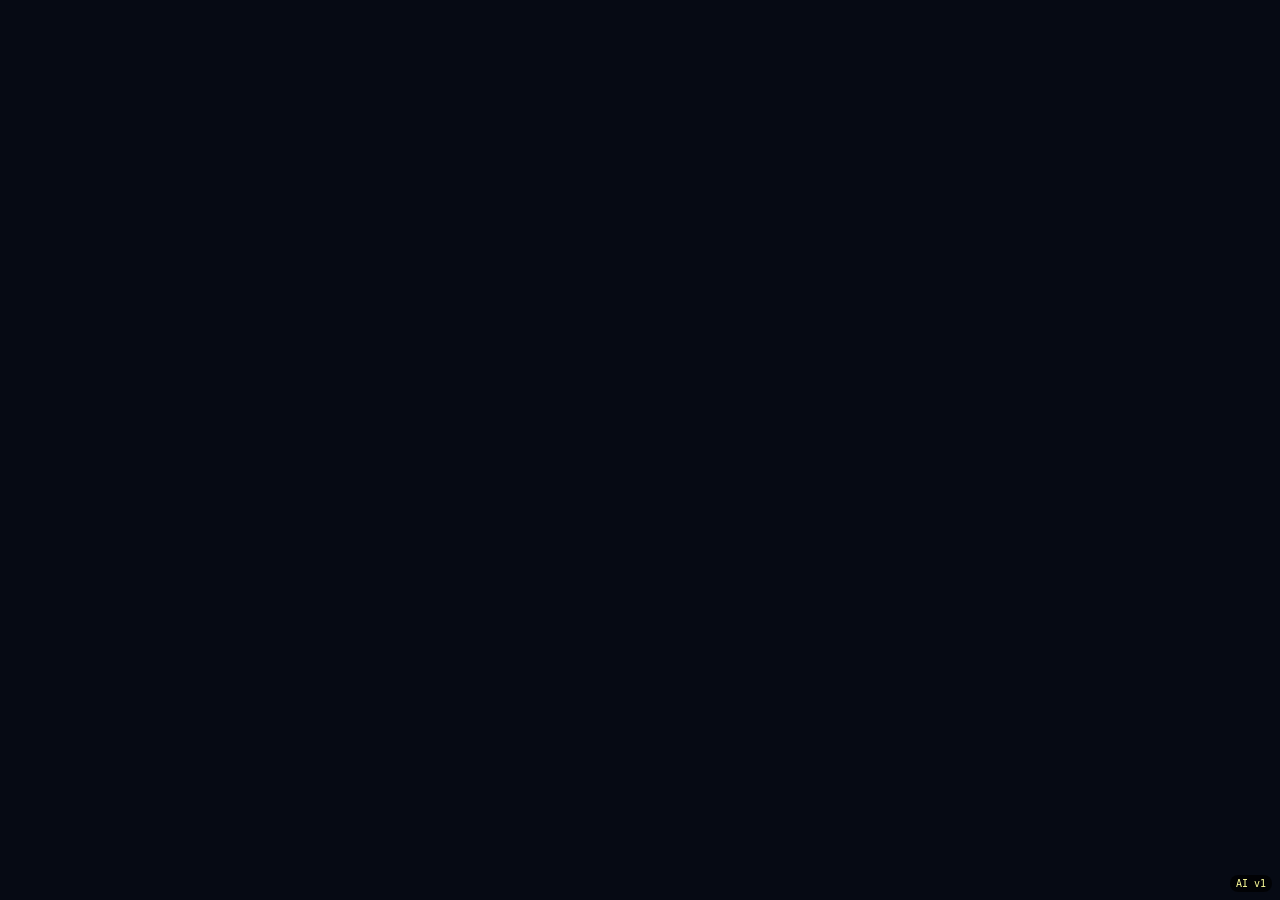
==== index.html @ 0a3e6400 "feat(v390-v392): reasoning pipeline + thinking card Backend: - react_pipeline.py: router classifies " ====
<!DOCTYPE html>
<html lang="en">
<head>
  <meta charset="UTF-8"/>
  <meta name="viewport" content="width=device-width, initial-scale=1.0, viewport-fit=cover"/>
  <title>ALFRED AI</title>
  <link rel="preconnect" href="https://fonts.googleapis.com">
  <link rel="preconnect" href="https://fonts.gstatic.com" crossorigin>
  <link rel="stylesheet" href="https://fonts.googleapis.com/css2?family=Poppins:wght@400;500;600;700&display=swap">
  <link rel="stylesheet" href="css/style.css?v=364a"/>
  <link rel="stylesheet" href="css/v370-ui.css?v=370p"/>
  <link rel="stylesheet" href="css/v380-chat.css?v=380c"/>
  <link rel="stylesheet" href="css/v390-think.css?v=391f"/>
  <link rel="manifest" href="manifest.json?v=355">
  <meta name="theme-color" content="#0a1220">
  <meta name="description" content="Alfred AI — Your Mind, Amplified. A multi-model AI assistant with memory, skills, and streaming.">
  <meta property="og:title" content="Alfred AI">
  <meta property="og:description" content="Your Mind, Amplified.">
  <meta property="og:image" content="/assets/og-card.png">
  <meta property="og:type" content="website">
  <meta name="twitter:card" content="summary_large_image">
  <meta name="twitter:title" content="Alfred AI">
  <meta name="twitter:description" content="Your Mind, Amplified.">
  <link rel="icon" type="image/png" href="/assets/favicon-32.png?v=1">
<link rel="apple-touch-icon" href="/icons/alfred-mark-1790692049-192.png">
</head>
<body>

<!-- ============ 1. LOADING ============ -->
<section id="loading" class="screen show">
  <div class="bg"></div><div class="spotlight"></div>
  <div class="content">
    <div class="logo-wrap"><div class="halo"></div><img class="logo" src="/assets/brand-192.png?v=6" alt="Alfred AI"/></div>
    <h1 class="title">ALFRED&nbsp;AI</h1>
    <p class="tagline">Your Mind, Amplified.</p>
  </div>
  <div class="particles" id="particles" aria-hidden="true"></div>
  <div class="loader">
    <p class="status"><span id="status">Initializing your neural sanctuary</span><span class="dots"><i>.</i><i>.</i><i>.</i></span></p>
    <div class="bar-wrap">
      <div class="bar" id="bar" role="progressbar" aria-valuemin="0" aria-valuemax="100" aria-valuenow="0"><div class="fill" id="fill"><span class="sheen"></span></div></div>
      <span class="pct" id="pct">0%</span>
    </div>
  </div>
</section>

<!-- ============ 2. LOGIN ============ -->
<section id="login" class="screen auth">
  <div class="bg"></div><div class="spotlight"></div>
  <div class="card-zone"><div class="card">
    <div class="brand">
      <span class="badge"><img src="/assets/land-mark-320.png?v=5" alt=""/></span>
      <span class="brand-txt"><b>ALFRED AI</b><i>Your Mind, Amplified.</i></span>
    </div>
    <div class="head"><h2><span class="glowdot"></span>Welcome Back</h2><p>Sign in to continue your journey</p></div>
    <form id="login-form" novalidate>
      <label class="fld"><span class="lbl">Email address</span><input type="email" placeholder="you@example.com" autocomplete="email"/></label>
      <div class="fld"><span class="lbl">Password</span><span class="inp-wrap"><input type="password" class="pw" placeholder="Enter your password" autocomplete="current-password"/><button type="button" class="eye" aria-label="Show password"></button></span></div>
      <div class="row"><label class="chk"><input type="checkbox"/><span class="box"></span>Remember me</label><a href="mailto:support@alfredai.com?subject=Password%20reset" class="lnk">Forgot password?</a></div>
      <button class="btn-main" type="submit"><span>Sign In</span><span class="chev">&#10095;</span></button>
    </form>
    <p id="v248-disc" style="text-align:center;font:11px system-ui;color:rgba(232,242,255,.45);margin:6px 0 0">Alfred can make mistakes. Verify important info.</p><div class="divider"><i></i><span>Or continue with</span><i></i></div>
    <div class="socials">
      <button class="soc" aria-label="Google" disabled title="Coming soon"><svg viewBox="0 0 48 48"><path fill="#EA4335" d="M24 9.5c3.54 0 6.71 1.22 9.21 3.6l6.85-6.85C35.9 2.38 30.47 0 24 0 14.62 0 6.51 5.38 2.56 13.22l7.98 6.19C12.43 13.72 17.74 9.5 24 9.5z"/><path fill="#4285F4" d="M46.98 24.55c0-1.57-.15-3.09-.38-4.55H24v9.02h12.94c-.58 2.96-2.26 5.48-4.78 7.18l7.73 6c4.51-4.18 7.09-10.36 7.09-17.65z"/><path fill="#FBBC05" d="M10.53 28.59c-.48-1.45-.76-2.99-.76-4.59s.27-3.14.76-4.59l-7.98-6.19C.92 16.46 0 20.12 0 24c0 3.88.92 7.54 2.56 10.78l7.97-6.19z"/><path fill="#34A853" d="M24 48c6.48 0 11.93-2.13 15.89-5.81l-7.73-6c-2.15 1.45-4.92 2.3-8.16 2.3-6.26 0-11.57-4.22-13.47-9.91l-7.98 6.19C6.51 42.62 14.62 48 24 48z"/></svg></button>
      <button class="soc" aria-label="GitHub" disabled title="Coming soon"><svg viewBox="0 0 24 24" fill="#eaf2ff"><path d="M12 .5C5.65.5.5 5.65.5 12c0 5.08 3.29 9.39 7.86 10.91.58.11.79-.25.79-.55v-2.15c-3.2.7-3.87-1.36-3.87-1.36-.52-1.33-1.28-1.68-1.28-1.68-1.04-.71.08-.7.08-.7 1.15.08 1.76 1.18 1.76 1.18 1.03 1.76 2.7 1.25 3.36.96.1-.75.4-1.25.72-1.54-2.55-.29-5.24-1.28-5.24-5.68 0-1.26.45-2.28 1.18-3.09-.12-.29-.51-1.46.11-3.05 0 0 .97-.31 3.17 1.18a11 11 0 0 1 5.77 0c2.2-1.49 3.17-1.18 3.17-1.18.62 1.59.23 2.76.11 3.05.74.81 1.18 1.83 1.18 3.09 0 4.41-2.69 5.38-5.25 5.67.41.35.77 1.05.77 2.12v3.14c0 .3.21.66.8.55A11.51 11.51 0 0 0 23.5 12C23.5 5.65 18.35.5 12 .5z"/></svg></button>
      <button class="soc" aria-label="Discord" disabled title="Coming soon"><svg viewBox="0 0 24 24" fill="#5865F2"><path d="M20.32 4.37a19.8 19.8 0 0 0-4.93-1.51 13.78 13.78 0 0 0-.64 1.28 18.27 18.27 0 0 0-5.5 0 13.78 13.78 0 0 0-.64-1.28c-1.71.29-3.37.8-4.93 1.51A20.26 20.26 0 0 0 .1 18.06a19.9 19.9 0 0 0 6.07 3.03c.49-.66.93-1.37 1.3-2.1a12.8 12.8 0 0 1-2.05-.98c.17-.12.34-.25.5-.38a14.2 14.2 0 0 0 12.16 0c.17.13.33.26.5.38-.65.38-1.34.71-2.05.98.37.73.81 1.44 1.3 2.1a19.84 19.84 0 0 0 6.07-3.03 20.24 20.24 0 0 0-3.58-13.69zM8.02 15.33c-1.18 0-2.16-1.08-2.16-2.42 0-1.33.95-2.42 2.16-2.42 1.21 0 2.18 1.09 2.16 2.42 0 1.34-.95 2.42-2.16 2.42zm7.96 0c-1.18 0-2.16-1.08-2.16-2.42 0-1.33.95-2.42 2.16-2.42 1.21 0 2.18 1.09 2.16 2.42 0 1.34-.95 2.42-2.16 2.42z"/></svg></button>
    </div>
    <p class="alt">Don't have an account? <a href="#" class="lnk strong" data-goto="register">Register</a></p>
  </div></div>
</section>

<!-- ============ 3. REGISTER ============ -->
<section id="register" class="screen auth">
  <div class="bg"></div><div class="spotlight"></div>
  <div class="card-zone"><div class="card">
    <div class="brand">
      <span class="badge"><img src="/assets/land-mark-320.png?v=5" alt=""/></span>
      <span class="brand-txt"><b>ALFRED AI</b><i>Your Mind, Amplified.</i></span>
    </div>
    <div class="head"><h2><span class="glowdot"></span>Create Your Account</h2><p>Join the future of AI</p></div>
    <form id="register-form" novalidate>
      <label class="fld"><span class="lbl">Full Name</span><input type="text" id="reg-name" placeholder="Your name" autocomplete="name"/></label>
      <label class="fld"><span class="lbl">Email address</span><input type="email" id="reg-email" placeholder="you@example.com" autocomplete="email"/></label>
      <div class="fld"><span class="lbl">Password</span><span class="inp-wrap"><input type="password" class="pw" placeholder="Create a strong password" autocomplete="new-password"/><button type="button" class="eye" aria-label="Show password"></button></span></div>
      <label class="chk terms"><input type="checkbox"/><span class="box"></span><span class="t">I agree to the <a href="/terms.html" target="_blank" rel="noopener noreferrer" class="lnk">Terms of Service</a> &amp; <a href="/privacy.html" target="_blank" rel="noopener noreferrer" class="lnk">Privacy Policy</a></span></label>
      <button class="btn-main" type="submit"><span>Create Account</span><span class="chev">&#10095;</span></button>
    </form>
    <div class="divider"><i></i><span>Or sign up with</span><i></i></div>
    <div class="socials">
      <button class="soc" aria-label="Google" disabled title="Coming soon"><svg viewBox="0 0 48 48"><path fill="#EA4335" d="M24 9.5c3.54 0 6.71 1.22 9.21 3.6l6.85-6.85C35.9 2.38 30.47 0 24 0 14.62 0 6.51 5.38 2.56 13.22l7.98 6.19C12.43 13.72 17.74 9.5 24 9.5z"/><path fill="#4285F4" d="M46.98 24.55c0-1.57-.15-3.09-.38-4.55H24v9.02h12.94c-.58 2.96-2.26 5.48-4.78 7.18l7.73 6c4.51-4.18 7.09-10.36 7.09-17.65z"/><path fill="#FBBC05" d="M10.53 28.59c-.48-1.45-.76-2.99-.76-4.59s.27-3.14.76-4.59l-7.98-6.19C.92 16.46 0 20.12 0 24c0 3.88.92 7.54 2.56 10.78l7.97-6.19z"/><path fill="#34A853" d="M24 48c6.48 0 11.93-2.13 15.89-5.81l-7.73-6c-2.15 1.45-4.92 2.3-8.16 2.3-6.26 0-11.57-4.22-13.47-9.91l-7.98 6.19C6.51 42.62 14.62 48 24 48z"/></svg></button>
      <button class="soc" aria-label="GitHub" disabled title="Coming soon"><svg viewBox="0 0 24 24" fill="#eaf2ff"><path d="M12 .5C5.65.5.5 5.65.5 12c0 5.08 3.29 9.39 7.86 10.91.58.11.79-.25.79-.55v-2.15c-3.2.7-3.87-1.36-3.87-1.36-.52-1.33-1.28-1.68-1.28-1.68-1.04-.71.08-.7.08-.7 1.15.08 1.76 1.18 1.76 1.18 1.03 1.76 2.7 1.25 3.36.96.1-.75.4-1.25.72-1.54-2.55-.29-5.24-1.28-5.24-5.68 0-1.26.45-2.28 1.18-3.09-.12-.29-.51-1.46.11-3.05 0 0 .97-.31 3.17 1.18a11 11 0 0 1 5.77 0c2.2-1.49 3.17-1.18 3.17-1.18.62 1.59.23 2.76.11 3.05.74.81 1.18 1.83 1.18 3.09 0 4.41-2.69 5.38-5.25 5.67.41.35.77 1.05.77 2.12v3.14c0 .3.21.66.8.55A11.51 11.51 0 0 0 23.5 12C23.5 5.65 18.35.5 12 .5z"/></svg></button>
      <button class="soc" aria-label="Discord" disabled title="Coming soon"><svg viewBox="0 0 24 24" fill="#5865F2"><path d="M20.32 4.37a19.8 19.8 0 0 0-4.93-1.51 13.78 13.78 0 0 0-.64 1.28 18.27 18.27 0 0 0-5.5 0 13.78 13.78 0 0 0-.64-1.28c-1.71.29-3.37.8-4.93 1.51A20.26 20.26 0 0 0 .1 18.06a19.9 19.9 0 0 0 6.07 3.03c.49-.66.93-1.37 1.3-2.1a12.8 12.8 0 0 1-2.05-.98c.17-.12.34-.25.5-.38a14.2 14.2 0 0 0 12.16 0c.17.13.33.26.5.38-.65.38-1.34.71-2.05.98.37.73.81 1.44 1.3 2.1a19.84 19.84 0 0 0 6.07-3.03 20.24 20.24 0 0 0-3.58-13.69zM8.02 15.33c-1.18 0-2.16-1.08-2.16-2.42 0-1.33.95-2.42 2.16-2.42 1.21 0 2.18 1.09 2.16 2.42 0 1.34-.95 2.42-2.16 2.42zm7.96 0c-1.18 0-2.16-1.08-2.16-2.42 0-1.33.95-2.42 2.16-2.42 1.21 0 2.18 1.09 2.16 2.42 0 1.34-.95 2.42-2.16 2.42z"/></svg></button>
    </div>
    <p class="alt">Already have an account? <a href="#" class="lnk strong" data-goto="login">Sign in</a></p>
  </div></div>
</section>

<!-- ============ 4. MAIN APP ============ -->
<section id="app" class="screen app">
  <div class="bg"></div><div class="spotlight"></div>

  <aside class="sidebar" id="sidebar">
    <div class="side-head">
      <span class="badge"><img src="/assets/land-mark-320.png?v=5" alt=""/></span>
      <span class="brand-txt"><b>ALFRED AI</b><i>Your Mind, Amplified.</i></span>
    </div>
    <div class="search">
      <svg viewBox="0 0 24 24" fill="none" stroke="currentColor" stroke-width="2" stroke-linecap="round"><circle cx="11" cy="11" r="7"/><path d="m20 20-3.5-3.5"/></svg>
      <input type="text" placeholder="Search conversations..."/>
    </div>
    <button class="newchat" id="new-chat">
      <span class="nc-ic"><img src="assets/logo-dark.svg?v=355bbbbcb" alt=""/></span>
      <span class="nc-tx"><b>New Chat</b><i>Start a new conversation</i></span>
    </button>
    <nav class="nav" id="nav">
      <a class="nav-item active" data-view="chat"><svg viewBox="0 0 24 24" fill="none" stroke="currentColor" stroke-width="1.8" stroke-linecap="round" stroke-linejoin="round"><path d="M21 11.5a8.4 8.4 0 0 1-8.5 8.3 8.6 8.6 0 0 1-3.9-.9L3 20l1.2-5.4a8.2 8.2 0 0 1-.7-3.1A8.4 8.4 0 0 1 12 3.2a8.4 8.4 0 0 1 9 8.3z"/></svg><span>Chat</span></a>
      <a class="nav-item" data-view="explore"><svg viewBox="0 0 24 24" fill="none" stroke="currentColor" stroke-width="1.8" stroke-linecap="round" stroke-linejoin="round"><circle cx="12" cy="12" r="9"/><path d="m15.5 8.5-2 5-5 2 2-5z"/></svg><span>Explore</span></a>
      <a class="nav-item" data-view="modules"><svg viewBox="0 0 24 24" fill="none" stroke="currentColor" stroke-width="1.8" stroke-linecap="round" stroke-linejoin="round"><rect x="3" y="3" width="7.5" height="7.5" rx="2"/><rect x="13.5" y="3" width="7.5" height="7.5" rx="2"/><rect x="3" y="13.5" width="7.5" height="7.5" rx="2"/><rect x="13.5" y="13.5" width="7.5" height="7.5" rx="2"/></svg><span>Modules</span></a>
      <a class="nav-item" data-view="history"><svg viewBox="0 0 24 24" fill="none" stroke="currentColor" stroke-width="1.8" stroke-linecap="round" stroke-linejoin="round"><circle cx="12" cy="12" r="9"/><path d="M12 7v5l3.5 2"/></svg><span>History</span></a>
      <a class="nav-item" data-view="settings"><svg viewBox="0 0 24 24" fill="none" stroke="currentColor" stroke-width="1.8" stroke-linecap="round" stroke-linejoin="round"><circle cx="12" cy="12" r="3.2"/><path d="M19.4 15a1.7 1.7 0 0 0 .34 1.87l.06.06a2 2 0 1 1-2.83 2.83l-.06-.06a1.7 1.7 0 0 0-1.87-.34 1.7 1.7 0 0 0-1 1.55V21a2 2 0 1 1-4 0v-.09a1.7 1.7 0 0 0-1-1.55 1.7 1.7 0 0 0-1.87.34l-.06.06a2 2 0 1 1-2.83-2.83l.06-.06a1.7 1.7 0 0 0 .34-1.87 1.7 1.7 0 0 0-1.55-1H3a2 2 0 1 1 0-4h.09a1.7 1.7 0 0 0 1.55-1 1.7 1.7 0 0 0-.34-1.87l-.06-.06a2 2 0 1 1 2.83-2.83l.06.06a1.7 1.7 0 0 0 1.87.34h.09a1.7 1.7 0 0 0 1-1.55V3a2 2 0 1 1 4 0v.09a1.7 1.7 0 0 0 1 1.55 1.7 1.7 0 0 0 1.87-.34l.06-.06a2 2 0 1 1 2.83 2.83l-.06.06a1.7 1.7 0 0 0-.34 1.87v.09a1.7 1.7 0 0 0 1.55 1H21a2 2 0 1 1 0 4h-.09a1.7 1.7 0 0 0-1.55 1z"/></svg><span>Settings</span></a>
    </nav>
    <div class="side-foot">
      <span class="avatar" id="user-avatar">F</span>
      <span class="pf-tx"><b id="user-name">User</b><i>Free Plan</i></span>
      <button class="pf-add" aria-label="Add account">+</button>
    </div>
  </aside>
  <div class="scrim" id="scrim"></div>

  <main class="main">
    <header class="topbar">
      <button class="icon-btn burger" id="burger" aria-label="Menu">
        <svg viewBox="0 0 24 24" fill="none" stroke="currentColor" stroke-width="2" stroke-linecap="round"><path d="M4 7h16M4 12h16M4 17h16"/></svg>
      </button>
      <div class="model">
        <span class="m-av"><img src="assets/logo-dark.svg?v=355bbbbcb" alt=""/></span>
        <span class="m-tx"><b>General AI</b><i class="online">&#9679; Online</i></span>
      </div>
      <div class="actions">
        <button class="icon-btn" aria-label="Share"><svg viewBox="0 0 24 24" fill="none" stroke="currentColor" stroke-width="1.8" stroke-linecap="round" stroke-linejoin="round"><circle cx="18" cy="5" r="2.5"/><circle cx="6" cy="12" r="2.5"/><circle cx="18" cy="19" r="2.5"/><path d="m8.2 10.8 7.6-4.3M8.2 13.2l7.6 4.3"/></svg></button>
        <button class="icon-btn" aria-label="Save"><svg viewBox="0 0 24 24" fill="none" stroke="currentColor" stroke-width="1.8" stroke-linecap="round" stroke-linejoin="round"><path d="M6 3h12v18l-6-4.5L6 21z"/></svg></button>
        <button class="icon-btn" id="top-newchat" aria-label="New chat"><svg viewBox="0 0 24 24" fill="none" stroke="currentColor" stroke-width="1.8" stroke-linecap="round"><path d="M12 5v14M5 12h14"/></svg></button>
      </div>
    </header>

    <div class="views">
      <!-- CHAT -->
      <section class="view show" id="view-chat">
        <div class="chat-scroll" id="chat-scroll">
          <div class="msg ai">
            <span class="msg-av"><img src="/assets/land-mark-320.png?v=5" alt=""/></span>
            <div class="bubble">
              <p id="welcome-msg"></p>
              <time id="welcome-time"></time>
            </div>
          </div>

          <div class="hero" id="hero">
            <span class="hero-logo"><img src="/assets/land-mark-320.png?v=5" alt=""/></span>
            <div class="chips">
              <button class="chip" data-fill="Create an image of a neon city at night">&#127912; Create an image</button>
              <button class="chip" data-fill="Solve this problem: ">&#10133; Solve a problem</button>
              <button class="chip" data-fill="Search the web for ">&#128269; Search the web</button>
              <button class="chip" data-fill="Explain something interesting">&#128161; Explain something</button>
              <button class="chip" data-fill="Give me a combined answer about ">&#129504; Combined answer</button>
            </div>
          </div>
        </div>

        <form class="composer" id="composer" autocomplete="off">
          <div class="pill">
            <span class="c-icons">
              <button type="button" class="c-ic" aria-label="Attach"><svg viewBox="0 0 24 24" fill="none" stroke="currentColor" stroke-width="1.8" stroke-linecap="round" stroke-linejoin="round"><path d="m21 12.5-8.5 8.5a5.5 5.5 0 0 1-7.8-7.8L13 5a3.7 3.7 0 0 1 5.2 5.2L10 18.4a1.8 1.8 0 0 1-2.6-2.6L15 8.2"/></svg></button>
              <button type="button" class="c-ic" aria-label="Image"><svg viewBox="0 0 24 24" fill="none" stroke="currentColor" stroke-width="1.8" stroke-linecap="round" stroke-linejoin="round"><rect x="3" y="3" width="18" height="18" rx="3"/><circle cx="9" cy="9" r="2"/><path d="m21 15-4.5-4.5L7 20"/></svg></button>
              <button type="button" class="c-ic" aria-label="Voice"><svg viewBox="0 0 24 24" fill="none" stroke="currentColor" stroke-width="1.8" stroke-linecap="round" stroke-linejoin="round"><rect x="9" y="3" width="6" height="11" rx="3"/><path d="M5 11a7 7 0 0 0 14 0M12 18v3"/></svg></button>
            </span>
            <input id="msg-input" type="text" placeholder="Type your message..."/>
            <button class="send" id="send" type="submit" aria-label="Send">
              <svg viewBox="0 0 24 24" fill="currentColor"><path d="M3.4 20.6 21.8 12 3.4 3.4 3.3 10l13 2-13 2z"/></svg>
            </button>
          </div>
        </form>
        <div class="rail" id="rail" aria-hidden="true"></div>
      </section>

      <!-- PLACEHOLDER VIEWS -->
      <section class="view" id="view-explore"><div class="placeholder"><h2><span class="glowdot"></span>Explore</h2><p>Discover prompts, packs and community flows — coming in the next part.</p></div></section>
      <section class="view" id="view-modules">
  <div class="mods-scroll"><div class="mods-inner">
    <div class="mods-head">
      <div><h2>AI Modules</h2><p>Powerful tools to enhance your experience</p></div>
      <div class="mods-actions">
        <button class="pill-btn" type="button">Package: <b class="pro">Pro</b><svg viewBox="0 0 24 24" fill="none" stroke="currentColor" stroke-width="2" stroke-linecap="round" stroke-linejoin="round"><path d="m8 9 4-4 4 4M8 15l4 4 4-4"/></svg></button>
        <button class="pill-btn" type="button"><svg viewBox="0 0 24 24" fill="none" stroke="currentColor" stroke-width="1.8" stroke-linecap="round" stroke-linejoin="round"><path d="M6 3h12l4 6-10 12L2 9z"/><path d="M2 9h20M12 21 8 9l4-6 4 6z"/></svg>Manage</button>
      </div>
    </div>
    <div class="mods-body">
      <div class="mod-grid">
        <button class="mod-card" type="button"><span class="mod-ic a-green tile"><svg viewBox="0 0 24 24"><path fill="#ffffff" d="M22.2819 9.8211a5.9847 5.9847 0 0 0-.5157-4.9108 6.0462 6.0462 0 0 0-6.5098-2.9A6.0651 6.0651 0 0 0 4.9807 4.1818a5.9847 5.9847 0 0 0-3.9977 2.9 6.0462 6.0462 0 0 0 .7427 7.0966 5.98 5.98 0 0 0 .511 4.9107 6.051 6.051 0 0 0 6.5146 2.9001A5.9847 5.9847 0 0 0 13.2599 24a6.0557 6.0557 0 0 0 5.7718-4.2058 5.9894 5.9894 0 0 0 3.9977-2.9001 6.0557 6.0557 0 0 0-.7475-7.0729zm-9.022 12.6081a4.4755 4.4755 0 0 1-2.8764-1.0408l.1419-.0804 4.7783-2.7582a.7948.7948 0 0 0 .3927-.6813v-6.7369l2.02 1.1686a.071.071 0 0 1 .038.052v5.5826a4.504 4.504 0 0 1-4.4945 4.4944zm-9.6607-4.1254a4.4708 4.4708 0 0 1-.5346-3.0137l.142.0852 4.783 2.7582a.7712.7712 0 0 0 .7806 0l5.8428-3.3685v2.3324a.0804.0804 0 0 1-.0332.0615L9.74 19.9502a4.4992 4.4992 0 0 1-6.1408-1.6464zM2.3408 7.8956a4.485 4.485 0 0 1 2.3655-1.9728V11.6a.7664.7664 0 0 0 .3879.6765l5.8144 3.3543-2.0201 1.1685a.0757.0757 0 0 1-.071 0l-4.8303-2.7865A4.504 4.504 0 0 1 2.3408 7.872zm16.5963 3.8558L13.1038 8.364 15.1192 7.2a.0757.0757 0 0 1 .071 0l4.8303 2.7913a4.4944 4.4944 0 0 1-.6765 8.1042v-5.6772a.79.79 0 0 0-.407-.667zm2.0107-3.0231l-.142-.0852-4.7735-2.7818a.7759.7759 0 0 0-.7854 0L9.409 9.2297V6.8974a.0662.0662 0 0 1 .0284-.0615l4.8303-2.7866a4.4992 4.4992 0 0 1 6.6802 4.66zM8.3065 12.863l-2.02-1.1638a.0804.0804 0 0 1-.038-.0567V6.0742a4.4992 4.4992 0 0 1 7.3757-3.4537l-.142.0805L8.704 5.459a.7948.7948 0 0 0-.3927.6813zm1.0976-2.3654l2.602-1.4998 2.6069 1.4998v2.9994l-2.5974 1.4997-2.6067-1.4997Z"/></svg></span><b>ChatGPT</b><em class="tag">GPT-6 Astra</em><i>Conversation</i></button>
        <button class="mod-card" type="button"><span class="mod-ic a-red tile"><svg viewBox="0 0 24 24"><path fill="#ffffff" d="m4.7144 15.9555 4.7174-2.6471.079-.2307-.079-.1275h-.2307l-.7893-.0486-2.6956-.0729-2.3375-.0971-2.2646-.1214-.5707-.1215-.5343-.7042.0546-.3522.4797-.3218.686.0608 1.5179.1032 2.2767.1578 1.6514.0972 2.4468.255h.3886l.0546-.1579-.1336-.0971-.1032-.0972L6.973 9.8356l-2.55-1.6879-1.3356-.9714-.7225-.4918-.3643-.4614-.1578-1.0078.6557-.7225.8803.0607.2246.0607.8925.686 1.9064 1.4754 2.4893 1.8336.3643.3035.1457-.1032.0182-.0728-.164-.2733-1.3539-2.4467-1.445-2.4893-.6435-1.032-.17-.6194c-.0607-.255-.1032-.4674-.1032-.7285L6.287.1335 6.6997 0l.9957.1336.419.3642.6192 1.4147 1.0018 2.2282 1.5543 3.0296.4553.8985.2429.8318.091.255h.1579v-.1457l.1275-1.706.2368-2.0947.2307-2.6957.0789-.7589.3764-.9107.7468-.4918.5828.2793.4797.686-.0668.4433-.2853 1.8517-.5586 2.9021-.3643 1.9429h.2125l.2429-.2429.9835-1.3053 1.6514-2.0643.7286-.8196.85-.9046.5464-.4311h1.0321l.759 1.1293-.34 1.1657-1.0625 1.3478-.8804 1.1414-1.2628 1.7-.7893 1.36.0729.1093.1882-.0183 2.8535-.607 1.5421-.2794 1.8396-.3157.8318.3886.091.3946-.3278.8075-1.967.4857-2.3072.4614-3.4364.8136-.0425.0304.0486.0607 1.5482.1457.6618.0364h1.621l3.0175.2247.7892.522.4736.6376-.079.4857-1.2142.6193-1.6393-.3886-3.825-.9107-1.3113-.3279h-.1822v.1093l1.0929 1.0686 2.0035 1.8092 2.5075 2.3314.1275.5768-.3218.4554-.34-.0486-2.2039-1.6575-.85-.7468-1.9246-1.621h-.1275v.17l.4432.6496 2.3436 3.5214.1214 1.0807-.17.3521-.6071.2125-.6679-.1214-1.3721-1.9246L14.38 17.959l-1.1414-1.9428-.1397.079-.674 7.2552-.3156.3703-.7286.2793-.6071-.4614-.3218-.7468.3218-1.4753.3886-1.9246.3157-1.53.2853-1.9004.17-.6314-.0121-.0425-.1397.0182-1.4328 1.9672-2.1796 2.9446-1.7243 1.8456-.4128.164-.7164-.3704.0667-.6618.4008-.5889 2.386-3.0357 1.4389-1.882.929-1.0868-.0062-.1579h-.0546l-6.3385 4.1164-1.1293.1457-.4857-.4554.0608-.7467.2307-.2429 1.9064-1.3114Z"/></svg></span><b>Claude</b><em class="tag">Opus 5</em><i>Writing &amp; Analysis</i></button>
        <button class="mod-card" type="button"><span class="mod-ic a-blue tile"><svg viewBox="0 0 24 24"><path fill="#ffffff" d="M23.748 4.651c-.254-.124-.364.113-.512.233-.051.04-.094.09-.137.137-.372.397-.806.657-1.373.626-.829-.046-1.537.214-2.163.848-.133-.782-.575-1.248-1.247-1.548-.352-.155-.708-.311-.955-.65-.172-.24-.219-.509-.305-.774-.055-.16-.11-.323-.293-.35-.2-.031-.278.136-.356.276-.313.572-.434 1.202-.422 1.84.027 1.436.633 2.58 1.838 3.393.137.094.172.187.129.323-.082.28-.18.553-.266.833-.055.179-.137.218-.328.14a5.5 5.5 0 0 1-1.737-1.179c-.857-.828-1.631-1.743-2.597-2.46a12 12 0 0 0-.689-.47c-.985-.957.13-1.743.387-1.836.27-.098.094-.433-.778-.428-.872.003-1.67.295-2.687.685a3 3 0 0 1-.465.136 9.6 9.6 0 0 0-2.883-.101c-1.885.21-3.39 1.1-4.497 2.622C.082 8.776-.231 10.854.152 13.02c.403 2.284 1.568 4.175 3.36 5.653 1.857 1.533 3.997 2.284 6.438 2.14 1.482-.085 3.132-.284 4.994-1.86.47.234.962.328 1.78.398.629.058 1.235-.031 1.705-.129.735-.155.684-.836.418-.961-2.155-1.004-1.682-.595-2.112-.926 1.095-1.295 2.768-3.598 3.284-6.733.05-.346.115-.834.108-1.114-.004-.171.035-.238.23-.257a4.2 4.2 0 0 0 1.545-.475c1.397-.763 1.96-2.016 2.093-3.517.02-.23-.004-.467-.247-.588M11.58 18.168c-2.088-1.642-3.101-2.183-3.52-2.16-.39.024-.32.472-.234.763.09.288.207.487.371.74.114.167.192.416-.113.603-.673.416-1.842-.14-1.897-.168-1.361-.801-2.5-1.86-3.301-3.306-.775-1.393-1.225-2.888-1.299-4.482-.02-.385.094-.522.477-.592a4.7 4.7 0 0 1 1.53-.038c2.131.311 3.946 1.264 5.467 2.774.868.86 1.525 1.887 2.202 2.89.72 1.066 1.494 2.082 2.48 2.915.348.291.626.513.892.677-.802.09-2.14.109-3.055-.615zm1.001-6.44a.306.306 0 0 1 .415-.287.3.3 0 0 1 .113.074.3.3 0 0 1 .086.214c0 .17-.136.307-.308.307a.303.303 0 0 1-.306-.307m3.11 1.596c-.2.081-.4.151-.591.16a1.25 1.25 0 0 1-.798-.254c-.274-.23-.47-.358-.551-.758a1.7 1.7 0 0 1 .015-.588c.07-.327-.007-.537-.238-.727-.188-.156-.426-.199-.689-.199a.6.6 0 0 1-.254-.078.253.253 0 0 1-.114-.358 1 1 0 0 1 .192-.21c.356-.202.767-.136 1.146.016.352.144.618.408 1.001.782.392.451.462.576.685.915.176.264.336.536.446.848.066.194-.02.353-.25.45"/></svg></span><b>DeepSeek</b><em class="tag">V4.1</em><i>Advanced Reasoning</i></button>
        <button class="mod-card" type="button"><span class="mod-ic a-indigo"><svg viewBox="0 0 24 24" fill="none" stroke="currentColor" stroke-width="1.7" stroke-linecap="round"><path d="M2 8c2-2 4-2 6 0s4 2 6 0 4-2 6 0"/><path d="M2 13c2-2 4-2 6 0s4 2 6 0 4-2 6 0"/><path d="M2 18c2-2 4-2 6 0s4 2 6 0 4-2 6 0"/></svg></span><b>Dolphin</b><i>Generic</i></button>
        <button class="mod-card" type="button"><span class="mod-ic a-magenta"><svg viewBox="0 0 24 24" fill="none" stroke="currentColor" stroke-width="1.7" stroke-linecap="round" stroke-linejoin="round"><path d="m8 6-5 6 5 6M16 6l5 6-5 6"/></svg></span><b>Code Interpreter</b><i>Code &amp; Logic</i></button>
        <button class="mod-card" type="button"><span class="mod-ic a-sky"><svg viewBox="0 0 24 24" fill="none" stroke="currentColor" stroke-width="1.7" stroke-linecap="round"><circle cx="11" cy="11" r="7"/><path d="m20 20-3.5-3.5"/></svg></span><b>Web Search</b><i>Real-time Info</i></button>
        <button class="mod-card" type="button"><span class="mod-ic a-purple"><svg viewBox="0 0 24 24" fill="none" stroke="currentColor" stroke-width="1.7" stroke-linecap="round" stroke-linejoin="round"><rect x="9" y="3" width="6" height="11" rx="3"/><path d="M5 11a7 7 0 0 0 14 0M12 18v3"/></svg></span><b>Voice Assistant</b><i>Speak &amp; Listen</i></button>
        <button class="mod-card" type="button"><span class="mod-ic a-file"><svg viewBox="0 0 24 24" fill="none" stroke="currentColor" stroke-width="1.7" stroke-linecap="round" stroke-linejoin="round"><path d="M14 3H6a2 2 0 0 0-2 2v14a2 2 0 0 0 2 2h12a2 2 0 0 0 2-2V9z"/><path d="M14 3v6h6M9 13h6M9 17h6"/></svg></span><b>File Analysis</b><i>Documents</i></button>
      </div>
      <aside class="pkg-col">
        <div class="pkg-card">
          <h3>Your Package</h3>
          <div class="pkg-badge">Pro</div>
          <i class="pkg-sub">10 modules included</i>
          <button class="btn-up" type="button">Upgrade</button>
        </div>
        <div class="pkg-card">
          <h3>Quick Stats</h3>
          <div class="stat-line"><span>Used</span><b>6 / 10 modules</b></div>
          <div class="stat-bar"><i></i></div>
          <div class="stat-line"><span>Remaining</span><b>4 modules</b></div>
        </div>
      </aside>
    </div>
  </div></div>
</section>
      <section class="view" id="view-history">
  <div class="hist-wrap">
    <div class="const-stage">
      <span class="scene" aria-hidden="true"></span>
      <canvas class="sky" id="sky" aria-hidden="true"></canvas>
      <span class="grain" aria-hidden="true"></span>
      <span class="band" aria-hidden="true"></span><span class="arc a1"></span><span class="arc a2"></span>
      <svg class="const-links" id="const-links" viewBox="0 0 100 100" preserveAspectRatio="none"></svg>
      <div class="const-core"><i></i><span class="orb1"></span><span class="orb2"></span></div>
      <span class="spark" style="left:14%;top:22%;--c:#bfe3ff;--s:22px"></span><span class="spark" style="left:70%;top:13%;--c:#ffffff;--s:26px"></span><span class="spark" style="left:87%;top:38%;--c:#ffd9a8;--s:20px"></span><span class="spark" style="left:8%;top:58%;--c:#cfd8ff;--s:18px"></span><span class="spark" style="left:30%;top:75%;--c:#ffc4f0;--s:22px"></span><span class="spark" style="left:60%;top:86%;--c:#bfe3ff;--s:18px"></span><span class="spark" style="left:91%;top:70%;--c:#a8e6ff;--s:24px"></span><span class="spark" style="left:44%;top:7%;--c:#ffffff;--s:18px"></span><div class="const-nodes" id="const-nodes"></div>
    </div>
    <button class="hist-hint" id="hist-hint" type="button">
      <svg viewBox="0 0 24 24" fill="none" stroke="currentColor" stroke-width="1.8" stroke-linecap="round" stroke-linejoin="round"><path d="M21 12a9 9 0 1 1-2.6-6.3"/><path d="M21 3v6h-6"/></svg>
      Spin to explore your memories
    </button>
    <aside class="hist-card">
      <div class="hc-head">
        <span class="hc-av"><img src="/assets/land-mark-320.png?v=5" alt=""/></span>
        <div><b id="hc-title">General Chat</b><i id="hc-time">Today, 10:28 PM</i></div>
      </div>
      <p class="hc-prev" id="hc-prev">Hello, can you help me with a...</p>
      <div class="hc-chips"><span class="hc-chip on">All</span><span class="hc-chip">Chat</span><span class="hc-chip" id="hc-cat">General</span></div>
      <div class="hc-count"><b id="hc-count">24</b> messages</div>
      <button class="hc-view" id="hc-view" type="button">View Chat</button>
    </aside>
  </div>
</section>
      <section class="view" id="view-settings"><div class="placeholder"><h2><span class="glowdot"></span>Settings</h2><p>Theme, model and account preferences — coming in the next part.</p></div></section>
    </div>
  </main>
</section>


<script>window.__ALFRED_API={srv:"",brain:(location.protocol==="https:"?"/brain":location.protocol+"//"+location.hostname+":8082")};</script>
<script src="js/app.js?v=391"></script>
<script src="js/v380-chat.js?v=380c"></script>
<script src="js/v380-actions.js?v=380"></script>
<script src="js/v392-think.js?v=392b"></script>
<script src="js/v370-patches.js?v=370L"></script>
<script>if ("serviceWorker" in navigator) { addEventListener("load", function () { navigator.serviceWorker.register("/sw.js").catch(function(){}); }); }</script>

</body>
</html>
---- css/style.css ----
* { margin:0; padding:0; box-sizing:border-box; }

html, body { height:100%; overflow:hidden; background:#060a14; }

body {
  font-family: "Poppins","Montserrat","Segoe UI",Arial,sans-serif;
  -webkit-font-smoothing: antialiased;
}

.screen { position:relative; width:100%; height:100vh; height:100dvh; overflow:hidden; }

/* ---- background + readability ---- */
.bg {
  position:absolute; inset:0;
  background:url("../assets/cityy.jpg") center / cover no-repeat;
  animation: kenburns 36s ease-in-out infinite alternate;
}

.spotlight {
  position:absolute; inset:0; pointer-events:none;
  background:
    radial-gradient(circle at 50% 40%, rgba(3,9,24,.62) 0%, rgba(3,9,24,.25) 38%, rgba(3,9,24,0) 66%),
    linear-gradient(180deg, rgba(2,6,16,.35) 0%, rgba(2,6,16,0) 30%, rgba(2,6,16,0) 72%, rgba(2,6,16,.55) 100%);
}

/* ---- center group (one unit, no overlaps possible) ---- */
.content {
  position:absolute; inset:0;
  display:flex; flex-direction:column; align-items:center;
  justify-content:flex-start;
  padding-top:29vh;
  gap:16px;
  text-align:center;
}
.content > * { flex-shrink:0; }

.logo-wrap {
  position:relative;
  width:clamp(120px,32vw,170px); height:clamp(120px,32vw,170px);
  display:flex; align-items:center; justify-content:center;
}
.halo {
  position:absolute; inset:-34%; border-radius:50%;
  background:radial-gradient(circle, rgba(80,170,255,.32) 0%, rgba(60,130,230,.13) 45%, rgba(60,130,230,0) 70%);
  animation: breathe 4.5s ease-in-out infinite;
}
.logo {
  position:relative; width:100%; height:100%;
  filter: drop-shadow(0 0 18px rgba(110,195,255,.55));
  animation: rise .9s ease-out both, float 5.5s ease-in-out 1s infinite;
}

.title {
  font-size:clamp(26px,7.4vw,42px);
  font-weight:300;
  letter-spacing:.3em;
  padding-left:.3em;
  line-height:1.15;
  color:#f2f7fd;
  text-shadow:0 2px 14px rgba(0,0,0,.65), 0 0 26px rgba(110,190,255,.3);
  animation: rise .9s ease-out .3s both;
}

.tagline {
  font-size:clamp(14px,3.6vw,18px);
  font-weight:300;
  letter-spacing:.1em;
  line-height:1.4;
  color:rgba(226,235,248,.88);
  text-shadow:0 1px 10px rgba(0,0,0,.7);
  animation: rise .9s ease-out .5s both;
}

/* ---- floating particles ---- */
.particles { position:absolute; inset:0; pointer-events:none; }
.particle {
  position:absolute; border-radius:50%;
  opacity:0; filter:blur(.4px);
  box-shadow:0 0 6px rgba(255,255,255,.35);
  animation: floatUp linear infinite;
}

/* ---- loader ---- */
.loader {
  position:absolute; left:0; right:0; bottom:4.5%;
  display:flex; flex-direction:column; align-items:center;
  animation: rise .9s ease-out .7s both;
}
.status {
  font-size:13px; font-style:italic; font-weight:300;
  color:rgba(230,238,250,.85);
  text-shadow:0 1px 8px rgba(0,0,0,.8);
  margin-bottom:12px;
}
.dots i { font-style:normal; opacity:0; animation: blink 1.4s infinite; }
.dots i:nth-child(2){ animation-delay:.2s }
.dots i:nth-child(3){ animation-delay:.4s }

.bar-wrap { position:relative; width:min(300px,64vw); }
.bar {
  height:5px; border-radius:999px;
  background:rgba(6,14,30,.65);
  border:1px solid rgba(140,190,255,.35);
  overflow:hidden;
}
.fill {
  position:relative; height:100%; width:0%;
  border-radius:999px;
  background:linear-gradient(90deg,#2b6fd4,#4fa8ff,#aee2ff);
  box-shadow:0 0 14px rgba(100,185,255,.9);
  transition:width .1s linear;
}
.sheen {
  position:absolute; inset:0; border-radius:999px;
  background:linear-gradient(115deg, transparent 30%, rgba(255,255,255,.5) 50%, transparent 70%);
  background-size:220% 100%;
  animation: sheen 2.2s linear infinite;
}
.bar.done .fill { box-shadow:0 0 20px rgba(140,210,255,1); }
.pct {
  position:absolute; top:calc(100% + 6px); right:0;
  font-size:11px; letter-spacing:.08em;
  color:rgba(205,222,246,.8);
  text-shadow:0 1px 6px rgba(0,0,0,.8);
}

/* ---- exit (finite animation only) ---- */
.screen.exit { animation: fadeOutScreen .8s ease-in forwards; pointer-events:none; }

@keyframes rise     { from{opacity:0; transform:translateY(18px)} to{opacity:1; transform:none} }
@keyframes kenburns { from{transform:scale(1.06)} to{transform:scale(1.14) translate(-1.5%,-2%)} }
@keyframes breathe  { 0%,100%{opacity:.7; transform:scale(1)} 50%{opacity:1; transform:scale(1.08)} }
@keyframes float    { 0%,100%{transform:translateY(0)} 50%{transform:translateY(-10px)} }
@keyframes blink    { 0%,100%{opacity:0} 50%{opacity:1} }
@keyframes sheen    { from{background-position:120% 0} to{background-position:-120% 0} }
@keyframes floatUp  { 0%{opacity:0; transform:translateY(0) scale(1)} 10%{opacity:.9} 85%{opacity:.15} 100%{opacity:0; transform:translateY(-42vh) scale(.4)} }
@keyframes fadeOutScreen { to{opacity:0} }

@media (prefers-reduced-motion: reduce){ *{animation:none!important; transition:none!important} }

/* ===== v4: completion & exit sequence ===== */

/* dots: always faintly visible like the mockup "..." */
.dots i { animation: dotPulse 1.4s infinite; }
@keyframes dotPulse { 0%,100%{opacity:.25} 50%{opacity:1} }

/* status turns cyan when ready */
.status.ready { color:#bfe3ff; text-shadow:0 0 12px rgba(120,200,255,.6); }

/* bar glows steadily at 100% */
.bar.done { animation: barGlow 1.6s ease-in-out infinite; }
@keyframes barGlow { 0%,100%{box-shadow:0 0 6px rgba(120,190,255,.35)} 50%{box-shadow:0 0 22px rgba(150,215,255,.95)} }

/* logo power-up flare at 100% */
.logo.flare { animation: flare 1s ease-out both; }
@keyframes flare {
  0%  { filter:drop-shadow(0 0 18px rgba(110,195,255,.55)); transform:scale(1); }
  35% { filter:drop-shadow(0 0 46px rgba(170,225,255,.95)) brightness(1.35); transform:scale(1.07); }
  100%{ filter:drop-shadow(0 0 18px rgba(110,195,255,.55)); transform:scale(1); }
}

/* cinematic zoom-through exit for the handoff to screen 2 */
.screen.exit { animation: zoomOut 1.1s cubic-bezier(.7,0,.3,1) forwards; pointer-events:none; }
@keyframes zoomOut {
  0%   { opacity:1; transform:scale(1);    filter:brightness(1); }
  55%  { opacity:1; transform:scale(1.06); filter:brightness(1.6); }
  100% { opacity:0; transform:scale(1.12); filter:brightness(2.4); }
}

/* ===== v5: clean logo glow, no clipped edges ===== */
.logo-wrap { isolation: isolate; }

.logo-wrap .halo {
  inset:-28%;
  background:radial-gradient(ellipse at center,
    rgba(80,185,255,.34) 0%, rgba(65,145,235,.17) 30%,
    rgba(30,90,180,.06) 52%, transparent 72%);
  filter:blur(10px);
}

.logo {
  position:relative; z-index:2;
  filter:
    drop-shadow(0 0 5px rgba(180,240,255,.95))
    drop-shadow(0 0 14px rgba(65,170,255,.78))
    drop-shadow(0 0 28px rgba(40,120,255,.45));
}

/* flare keeps the new 3-layer glow */
@keyframes flare {
  0%  { filter:drop-shadow(0 0 5px rgba(180,240,255,.95)) drop-shadow(0 0 14px rgba(65,170,255,.78)) drop-shadow(0 0 28px rgba(40,120,255,.45)); transform:scale(1); }
  35% { filter:drop-shadow(0 0 5px rgba(180,240,255,.95)) drop-shadow(0 0 14px rgba(65,170,255,.78)) drop-shadow(0 0 34px rgba(90,160,255,.95)) brightness(1.35); transform:scale(1.07); }
  100%{ filter:drop-shadow(0 0 5px rgba(180,240,255,.95)) drop-shadow(0 0 14px rgba(65,170,255,.78)) drop-shadow(0 0 28px rgba(40,120,255,.45)); transform:scale(1); }
}

/* ===== v6: auth screens (login / register) ===== */
.auth { display:none; }
.auth.show { display:block; animation: screenIn .7s ease-out both; }
.auth.leave { animation: screenOut .45s ease-in both; }
@keyframes screenIn  { from{opacity:0} to{opacity:1} }
@keyframes screenOut { to{opacity:0} }

.card-zone {
  position:absolute; inset:0;
  display:flex; align-items:center; justify-content:center;
  overflow-y:auto; -webkit-overflow-scrolling:touch;
  padding:30px 18px calc(30px + env(safe-area-inset-bottom));
}
.card {
  width:100%; max-width:400px; margin:auto;
  padding:28px 22px 22px;
  border-radius:26px;
  background:linear-gradient(165deg, rgba(12,26,48,.78) 0%, rgba(7,16,34,.62) 100%);
  border:1px solid rgba(115,185,255,.30);
  box-shadow:0 24px 70px rgba(0,8,26,.65), 0 0 46px rgba(45,140,255,.14), inset 0 1px 0 rgba(160,215,255,.18);
  backdrop-filter:blur(22px) saturate(1.35);
  -webkit-backdrop-filter:blur(22px) saturate(1.35);
  position:relative;
  animation: cardIn .8s cubic-bezier(.2,.8,.25,1) .05s both;
}
.card::before {
  content:""; position:absolute; top:0; left:12%; right:12%; height:1px;
  background:linear-gradient(90deg, transparent, rgba(150,220,255,.75), transparent);
}
@keyframes cardIn { from{opacity:0; transform:translateY(28px) scale(.97)} to{opacity:1; transform:none} }

.brand { display:flex; align-items:center; justify-content:center; gap:12px; margin-bottom:26px; }
.badge {
  width:52px; height:52px; border-radius:50%;
  display:flex; align-items:center; justify-content:center;
  background:rgba(8,20,40,.6);
  border:1px solid rgba(115,190,255,.4);
  box-shadow:0 0 18px rgba(60,170,255,.35), inset 0 0 12px rgba(60,170,255,.18);
}
.badge img { width:30px; height:30px; }
.brand-txt { text-align:left; }
.brand-txt b { display:block; font-size:15px; font-weight:500; letter-spacing:.28em; color:#eef6ff; }
.brand-txt i { display:block; font-style:normal; font-size:10.5px; letter-spacing:.08em; color:rgba(140,215,255,.85); margin-top:3px; }

.head { margin-bottom:22px; }
.head h2 { font-size:23px; font-weight:600; color:#f2f8ff; text-shadow:0 1px 12px rgba(0,0,0,.5); }
.glowdot {
  display:inline-block; width:8px; height:8px; border-radius:50%;
  background:#4fd8ff; margin-right:9px; vertical-align:middle;
  box-shadow:0 0 10px rgba(80,215,255,.95), 0 0 22px rgba(80,215,255,.5);
}
.head p { margin-top:6px; font-size:13.5px; color:rgba(200,220,245,.75); }

.fld { display:block; margin-bottom:16px; }
.lbl { display:block; font-size:12.5px; letter-spacing:.04em; color:rgba(205,225,248,.9); margin-bottom:6px; }
input[type=text], input[type=email], input[type=password] {
  width:100%; font-size:16px; color:#eaf3ff;
  background:rgba(7,16,34,.58);
  border:1px solid rgba(110,170,255,.24);
  border-radius:13px; padding:13px 14px; outline:none;
  transition:border-color .25s, box-shadow .25s;
}
input::placeholder { color:rgba(150,175,210,.55); }
input:focus {
  border-color:rgba(80,200,255,.8);
  box-shadow:0 0 0 3px rgba(60,170,255,.16), 0 0 18px rgba(60,170,255,.25);
}
.inp-wrap { position:relative; display:block; }
.pw { padding-right:48px; }
.eye {
  position:absolute; right:6px; top:50%; transform:translateY(-50%);
  width:36px; height:36px; border:none; background:transparent;
  color:rgba(165,205,240,.8); display:flex; align-items:center; justify-content:center;
}
.eye svg { width:20px; height:20px; }

.row { display:flex; align-items:center; justify-content:space-between; margin:2px 0 18px; font-size:12.5px; }
.chk { display:flex; align-items:center; gap:8px; color:rgba(205,225,248,.85); cursor:pointer; }
.chk input { display:none; }
.chk .box {
  width:16px; height:16px; border-radius:5px; flex:0 0 auto;
  border:1.5px solid rgba(115,190,255,.55); background:rgba(8,18,38,.5);
  display:flex; align-items:center; justify-content:center;
  font-size:11px; color:#03121f; transition:all .2s;
}
.chk input:checked + .box { background:#3ec9f5; border-color:#3ec9f5; box-shadow:0 0 10px rgba(70,200,255,.6); }
.chk input:checked + .box::after { content:"✓"; font-weight:700; }
.chk .t { line-height:1.45; }
.chk.terms { align-items:flex-start; margin-bottom:18px; }
.chk.terms .box { margin-top:2px; }

.lnk { color:#5fd4ff; text-decoration:none; }
.lnk:active { opacity:.7; }

.btn-main {
  position:relative; width:100%; height:52px; border:none; border-radius:999px;
  background:linear-gradient(100deg, #0a7ea4 0%, #1aa3d8 48%, #49d3f2 100%);
  color:#ecfbff; font-size:16px; font-weight:600; letter-spacing:.04em;
  box-shadow:0 10px 30px rgba(20,150,220,.38), inset 0 1px 0 rgba(255,255,255,.3);
  display:flex; align-items:center; justify-content:center;
  transition:transform .15s, box-shadow .25s;
}
.btn-main:active { transform:scale(.98); }
.btn-main .chev { position:absolute; right:19px; font-size:14px; color:rgba(255,255,255,.95); }

.divider { display:flex; align-items:center; gap:12px; margin:22px 0 16px; }
.divider i { flex:1; height:1px; }
.divider i:first-child { background:linear-gradient(90deg, transparent, rgba(120,190,255,.4)); }
.divider i:last-child  { background:linear-gradient(90deg, rgba(120,190,255,.4), transparent); }
.divider span { font-size:11.5px; color:rgba(190,212,240,.7); letter-spacing:.05em; }

.socials { display:flex; align-items:center; justify-content:center; gap:18px; }
.soc {
  width:46px; height:46px; border-radius:50%;
  display:flex; align-items:center; justify-content:center;
  background:rgba(10,20,42,.6);
  border:1px solid rgba(115,190,255,.3);
  box-shadow:0 4px 14px rgba(0,10,30,.45);
  transition:transform .15s, box-shadow .25s;
}
.soc:active { transform:scale(.94); box-shadow:0 0 16px rgba(70,180,255,.4); }
.soc svg { width:20px; height:20px; }

.alt { margin-top:20px; text-align:center; font-size:13px; color:rgba(205,225,248,.8); }

/* ===== v7: main chat app ===== */
.app { display:none; }
.app.show { display:block; }

.app-frame { position:absolute; inset:0; }

/* ---- sidebar ---- */
.sidebar {
  position:absolute; z-index:30; top:0; bottom:0; left:0;
  width:min(300px, 84vw);
  display:flex; flex-direction:column;
  padding:18px 14px calc(14px + env(safe-area-inset-bottom));
  background:linear-gradient(170deg, rgba(10,22,44,.92), rgba(6,13,30,.88));
  border-right:1px solid rgba(115,185,255,.18);
  backdrop-filter:blur(20px); -webkit-backdrop-filter:blur(20px);
  transform:translateX(-102%); transition:transform .32s cubic-bezier(.2,.8,.25,1);
  box-shadow:24px 0 60px rgba(0,8,26,.5);
}
.sidebar.open { transform:none; }
.scrim { position:absolute; inset:0; z-index:25; background:rgba(2,6,16,.55); opacity:0; pointer-events:none; transition:opacity .3s; }
.scrim.on { opacity:1; pointer-events:auto; }

.side-head { display:flex; align-items:center; gap:12px; padding:4px 6px 16px; }
.side-head .badge { width:44px; height:44px; }
.side-head .badge img { width:26px; height:26px; }
.side-head .brand-txt b { font-size:14px; }
.side-head .brand-txt i { font-size:10px; }

.search { position:relative; margin-bottom:14px; }
.search svg { position:absolute; left:12px; top:50%; transform:translateY(-50%); width:16px; height:16px; color:rgba(150,180,215,.7); }
.search input {
  width:100%; padding:11px 12px 11px 36px; font-size:13.5px; color:#eaf3ff;
  background:rgba(7,16,34,.6); border:1px solid rgba(110,170,255,.22);
  border-radius:12px; outline:none;
}
.search input::placeholder { color:rgba(150,175,210,.55); }
.search input:focus { border-color:rgba(80,200,255,.7); box-shadow:0 0 14px rgba(60,170,255,.25); }

.newchat {
  display:flex; align-items:center; gap:11px; width:100%;
  padding:11px 12px; margin-bottom:14px; cursor:pointer; text-align:left;
  background:linear-gradient(100deg, rgba(20,90,150,.35), rgba(30,120,190,.18));
  border:1px solid rgba(110,190,255,.35); border-radius:14px;
  box-shadow:0 0 18px rgba(45,140,255,.15), inset 0 1px 0 rgba(160,215,255,.15);
}
.newchat:active { transform:scale(.98); }
.nc-ic { width:34px; height:34px; border-radius:50%; background:rgba(8,20,40,.7); display:flex; align-items:center; justify-content:center; flex:0 0 auto; }
.nc-ic img { width:18px; height:18px; }
.nc-tx b { display:block; font-size:14px; font-weight:600; color:#eef6ff; }
.nc-tx i { display:block; font-style:normal; font-size:11px; color:rgba(160,195,230,.7); margin-top:2px; }

.nav { display:flex; flex-direction:column; gap:4px; overflow-y:auto; }
.nav-item {
  display:flex; align-items:center; gap:12px;
  padding:11px 12px; border-radius:12px; cursor:pointer;
  color:rgba(185,210,240,.85); font-size:14px; font-weight:500;
  border:1px solid transparent;
}
.nav-item svg { width:19px; height:19px; flex:0 0 auto; }
.nav-item:active { background:rgba(60,140,255,.12); }
.nav-item.active {
  color:#eaf6ff;
  background:linear-gradient(100deg, rgba(30,120,200,.28), rgba(30,120,200,.08));
  border-color:rgba(110,190,255,.35);
  box-shadow:inset 0 1px 0 rgba(160,215,255,.15), 0 0 16px rgba(45,140,255,.15);
}

.side-foot {
  margin-top:auto; display:flex; align-items:center; gap:11px;
  padding:12px 8px 4px; border-top:1px solid rgba(115,185,255,.15);
}
.avatar {
  width:38px; height:38px; border-radius:50%; flex:0 0 auto;
  display:flex; align-items:center; justify-content:center;
  background:linear-gradient(135deg,#2a6df0,#49d3f2);
  color:#fff; font-weight:700; font-size:15px;
  box-shadow:0 0 14px rgba(60,170,255,.45);
}
.pf-tx { flex:1; min-width:0; }
.pf-tx b { display:block; font-size:14px; color:#eef6ff; }
.pf-tx i { display:block; font-style:normal; font-size:11px; color:rgba(160,195,230,.7); margin-top:2px; }
.pf-add {
  width:30px; height:30px; border-radius:50%; border:1px solid rgba(115,190,255,.4);
  background:rgba(8,20,40,.6); color:#9fd8ff; font-size:17px; cursor:pointer;
}

/* ---- main column ---- */
.main { position:absolute; inset:0; display:flex; flex-direction:column; }
.topbar {
  z-index:10; display:flex; align-items:center; gap:10px;
  padding:calc(10px + env(safe-area-inset-top)) 12px 10px;
  background:linear-gradient(180deg, rgba(7,15,32,.85), rgba(7,15,32,.55) 75%, transparent);
  backdrop-filter:blur(14px); -webkit-backdrop-filter:blur(14px);
  border-bottom:1px solid rgba(115,185,255,.12);
}
.icon-btn {
  width:38px; height:38px; border-radius:50%; flex:0 0 auto;
  display:flex; align-items:center; justify-content:center;
  background:rgba(10,20,42,.55); border:1px solid rgba(115,190,255,.28);
  color:#cfe6ff; cursor:pointer;
}
.icon-btn svg { width:18px; height:18px; }
.icon-btn:active { box-shadow:0 0 14px rgba(70,180,255,.45); }
.burger { display:flex; }
.model { display:flex; align-items:center; gap:10px; flex:1; min-width:0; }
.m-av {
  width:38px; height:38px; border-radius:50%; flex:0 0 auto;
  display:flex; align-items:center; justify-content:center;
  background:rgba(8,20,40,.7); border:1px solid rgba(115,190,255,.35);
  box-shadow:0 0 14px rgba(60,170,255,.3);
}
.m-av img { width:20px; height:20px; }
.m-tx b { display:block; font-size:14.5px; font-weight:600; color:#eef6ff; }
.m-tx .online { display:block; font-style:normal; font-size:10.5px; color:#4fe3a1; margin-top:1px; }
.actions { display:flex; gap:8px; }
.actions .icon-btn { width:34px; height:34px; }

.views { position:relative; flex:1; min-height:0; }
.view { position:absolute; inset:0; display:none; flex-direction:column; }
.view.show { display:flex; animation: viewIn .4s ease-out both; }
@keyframes viewIn { from{opacity:0; transform:translateY(8px)} to{opacity:1; transform:none} }

.placeholder {
  margin:auto; text-align:center; padding:30px;
  display:flex; flex-direction:column; align-items:center; gap:10px;
}
.placeholder h2 { font-size:22px; font-weight:600; color:#f2f8ff; }
.placeholder p { font-size:13.5px; color:rgba(200,220,245,.7); max-width:280px; line-height:1.5; }

/* ---- chat ---- */
.chat-scroll { flex:1; overflow-y:auto; padding:16px 14px 8px; display:flex; flex-direction:column; }
.msg { display:flex; gap:10px; margin-bottom:14px; animation: viewIn .35s ease-out both; }
.msg .msg-av {
  width:36px; height:36px; border-radius:50%; flex:0 0 auto;
  display:flex; align-items:center; justify-content:center;
  background:rgba(8,20,40,.7); border:1px solid rgba(115,190,255,.4);
  box-shadow:0 0 14px rgba(60,170,255,.35);
}
.msg .msg-av img { width:19px; height:19px; }
.msg .bubble {
  max-width:82%;
  padding:12px 14px; border-radius:16px; border-top-left-radius:5px;
  background:linear-gradient(160deg, rgba(16,38,72,.75), rgba(10,22,46,.65));
  border:1px solid rgba(115,185,255,.28);
  box-shadow:0 8px 26px rgba(0,8,26,.4), inset 0 1px 0 rgba(160,215,255,.14);
}
.msg .bubble p { font-size:14.5px; line-height:1.55; color:#eaf3ff; }
.msg .bubble time { display:block; margin-top:6px; text-align:right; font-size:10.5px; color:rgba(160,195,230,.65); }
.msg.user { flex-direction:row-reverse; }
.msg.user .bubble { border-radius:16px; border-top-right-radius:5px; background:linear-gradient(120deg, rgba(20,110,180,.55), rgba(30,140,220,.4)); border-color:rgba(120,200,255,.4); }
.msg.thinking .bubble { display:flex; align-items:center; gap:6px; padding:14px 16px; }
.tdot { width:7px; height:7px; border-radius:50%; background:#6fd2ff; box-shadow:0 0 8px rgba(90,200,255,.9); animation: tjump 1.1s infinite; }
.tdot:nth-child(2){ animation-delay:.18s } .tdot:nth-child(3){ animation-delay:.36s }
@keyframes tjump { 0%,100%{ transform:translateY(0); opacity:.45 } 40%{ transform:translateY(-6px); opacity:1 } }

.hero { margin:auto; display:flex; flex-direction:column; align-items:center; gap:26px; transition:opacity .5s; }
.hero.gone { display:none; }

.orb { position:relative; width:150px; height:150px; }
.orb .core {
  position:absolute; inset:22px; border-radius:50%;
  background:radial-gradient(circle at 35% 32%, #e8fbff 0%, #6cc8ff 28%, #2a6df0 62%, #0a1c4a 88%);
  box-shadow:0 0 34px rgba(80,170,255,.65), 0 0 90px rgba(60,120,255,.35), inset -8px -10px 26px rgba(0,10,40,.6);
  animation: breathe 4.5s ease-in-out infinite;
}
.orb .ring { position:absolute; left:50%; top:50%; border-radius:50%; border:1px solid rgba(140,200,255,.4); box-shadow:0 0 10px rgba(120,190,255,.25); }
.orb .ring.r1 { width:172px; height:64px; margin:-32px 0 0 -86px; transform:rotate(-20deg); animation: orbit 9s linear infinite; }
.orb .ring.r2 { width:196px; height:86px; margin:-43px 0 0 -98px; border-color:rgba(255,150,220,.32); transform:rotate(24deg); animation: orbit 13s linear infinite reverse; }
.orb .ring s { position:absolute; top:-4px; left:50%; width:8px; height:8px; margin-left:-4px; border-radius:50%; background:#bff0ff; box-shadow:0 0 10px rgba(150,220,255,.95); text-decoration:none; }
.orb .ring.r2 s { background:#ffb7e6; box-shadow:0 0 10px rgba(255,150,220,.9); }
@keyframes orbit { from{ transform:rotate(-20deg) } to{ transform:rotate(340deg) } }

.chips { display:flex; flex-wrap:wrap; justify-content:center; gap:9px; max-width:420px; }
.chip {
  padding:9px 14px; border-radius:999px; font-size:12.5px; cursor:pointer;
  color:#dceeff; background:rgba(9,20,42,.65);
  border:1px solid rgba(115,190,255,.32);
  box-shadow:0 4px 14px rgba(0,10,30,.4);
}
.chip:active { box-shadow:0 0 16px rgba(70,180,255,.45); transform:scale(.97); }

.composer { padding:8px 12px calc(12px + env(safe-area-inset-bottom)); }
.pill {
  display:flex; align-items:center; gap:8px;
  padding:9px 10px 9px 14px; border-radius:999px;
  background:linear-gradient(160deg, rgba(14,30,58,.8), rgba(8,17,36,.7));
  border:1px solid rgba(115,185,255,.3);
  box-shadow:0 14px 40px rgba(0,8,26,.5), inset 0 1px 0 rgba(160,215,255,.16);
  backdrop-filter:blur(18px); -webkit-backdrop-filter:blur(18px);
}
.c-icons { display:flex; gap:2px; flex:0 0 auto; }
.c-ic { width:32px; height:32px; border:none; border-radius:50%; background:transparent; color:rgba(165,205,240,.75); display:flex; align-items:center; justify-content:center; cursor:pointer; }
.c-ic svg { width:17px; height:17px; }
.c-ic:active { background:rgba(60,140,255,.15); }
#msg-input { flex:1; min-width:0; background:transparent; border:none; outline:none; font-size:15px; color:#eaf3ff; padding:8px 4px; }
#msg-input::placeholder { color:rgba(150,175,210,.55); }
.send {
  width:44px; height:44px; border-radius:50%; border:none; flex:0 0 auto;
  display:flex; align-items:center; justify-content:center; cursor:pointer;
  background:linear-gradient(135deg, #ffb347 0%, #ff8c2e 60%, #f0731f 100%);
  box-shadow:0 0 22px rgba(255,150,60,.55), inset 0 1px 0 rgba(255,255,255,.4);
  color:#fff;
}
.send svg { width:19px; height:19px; margin-left:2px; }
.send:active { transform:scale(.94); }

/* desktop: sidebar always visible */
@media (min-width: 900px) {
  .sidebar { transform:none; box-shadow:none; }
  .scrim { display:none; }
  .burger { display:none; }
  .main { left:min(300px, 84vw); }
}

/* ===== v8: logo-core orb + user identity ===== */
.orb-logo {
  position:absolute; inset:26px; z-index:2;
  display:flex; align-items:center; justify-content:center;
  border-radius:50%;
  filter:
    drop-shadow(0 0 5px rgba(180,240,255,.95))
    drop-shadow(0 0 16px rgba(65,170,255,.8))
    drop-shadow(0 0 34px rgba(40,120,255,.5));
  animation: breathe 4.5s ease-in-out infinite;
}
.orb-logo img { width:78%; height:78%; }

.msg .bubble p { white-space:pre-line; }

.msg .u-av {
  width:36px; height:36px; border-radius:50%; flex:0 0 auto;
  display:flex; align-items:center; justify-content:center;
  background:linear-gradient(135deg,#ffb347,#f0731f);
  color:#fff; font-weight:700; font-size:15px;
  border:1px solid rgba(255,190,120,.55);
  box-shadow:0 0 14px rgba(255,150,60,.4);
}

/* ===== v9: process panel, streaming, finished mood ===== */
.msg .bubble { transition:border-color .5s, box-shadow .5s; }
.msg.streaming .bubble p::after {
  content:"▍"; margin-left:2px; color:#7fd4ff;
  animation: blink 1s steps(1) infinite;
}
.msg.streaming .bubble { border-color:rgba(120,200,255,.55); box-shadow:0 0 22px rgba(70,170,255,.25), 0 8px 26px rgba(0,8,26,.4); }

/* action row under an answer */
.msg-actions { display:flex; gap:8px; margin-top:10px; opacity:0; transform:translateY(6px); transition:opacity .45s .1s, transform .45s .1s; }
.msg.done .msg-actions { opacity:1; transform:none; }
.ma-btn {
  width:32px; height:32px; border-radius:50%; cursor:pointer;
  display:flex; align-items:center; justify-content:center;
  background:rgba(10,20,42,.55); border:1px solid rgba(115,190,255,.28);
  color:#bcd9f5; transition:all .2s;
}
.ma-btn svg { width:15px; height:15px; }
.ma-btn:active { transform:scale(.9); }
.ma-btn.on { color:#ffd9a0; border-color:rgba(255,180,90,.65); box-shadow:0 0 12px rgba(255,170,70,.35); }

/* generated image card */
.gen-img {
  margin-top:10px; border-radius:16px; overflow:hidden;
  border:1px solid rgba(255,190,110,.55);
  box-shadow:0 0 26px rgba(255,160,60,.3), 0 10px 30px rgba(0,8,26,.5);
  filter:blur(16px) saturate(.5); transform:scale(.965);
  transition:filter 1.2s ease, transform 1.2s ease;
}
.gen-img.reveal { filter:none; transform:none; }
.gen-img img { display:block; width:100%; }

/* floating process panel */
.ppanel {
  position:absolute; right:18px; bottom:118px; z-index:40;
  width:248px; padding:20px 16px 16px; border-radius:22px;
  display:flex; flex-direction:column; align-items:center; gap:10px;
  background:linear-gradient(160deg, rgba(10,24,46,.88), rgba(6,14,30,.8));
  border:1px solid rgba(115,190,255,.35);
  backdrop-filter:blur(20px); -webkit-backdrop-filter:blur(20px);
  box-shadow:0 24px 60px rgba(0,8,26,.6), 0 0 40px rgba(45,140,255,.16), inset 0 1px 0 rgba(160,215,255,.18);
  opacity:0; pointer-events:none; transform:translateY(14px) scale(.95);
  transition:opacity .35s, transform .35s;
}
.ppanel.show { opacity:1; transform:none; pointer-events:auto; }
.pp-orb { position:relative; width:104px; height:104px; display:flex; align-items:center; justify-content:center; margin-bottom:2px; }
.pp-ring { position:absolute; inset:0; border-radius:50%; border:1.5px dashed rgba(120,200,255,.5); animation:orbit 7s linear infinite; }
.pp-ring.r2 { inset:-8px; border-color:rgba(120,200,255,.22); animation-duration:11s; animation-direction:reverse; }
.pp-core {
  width:62px; height:62px; border-radius:50%; position:relative; z-index:2;
  display:flex; align-items:center; justify-content:center;
  background:radial-gradient(circle at 36% 30%, rgba(150,220,255,.35), rgba(30,110,220,.28) 60%, rgba(8,20,44,.6));
  border:1px solid rgba(140,205,255,.55);
  box-shadow:0 0 22px rgba(70,180,255,.6), inset 0 0 14px rgba(80,180,255,.35);
  animation:breathe 2.6s ease-in-out infinite;
}
.pp-core svg { width:32px; height:32px; color:#bfe9ff; }
.pp-pulse { position:absolute; inset:0; border-radius:50%; border:2px solid rgba(120,200,255,.5); animation:ppPulse 1.8s ease-out infinite; }
@keyframes ppPulse { from{transform:scale(.72); opacity:.9} to{transform:scale(1.35); opacity:0} }
.pp-title { font-size:15.5px; font-weight:600; color:#eef6ff; }
.pp-cap { font-size:12px; line-height:1.5; text-align:center; min-height:36px; color:rgba(195,220,248,.8); }
.pp-steps { display:flex; gap:7px; }
.pp-dot { width:7px; height:7px; border-radius:50%; background:rgba(120,180,255,.25); transition:all .4s; }
.pp-dot.on { background:#5fd4ff; box-shadow:0 0 10px rgba(90,200,255,.95); }
/* intent themes */
.ppanel.t-image .pp-ring { border-color:rgba(240,150,255,.55); }
.ppanel.t-image .pp-ring.r2 { border-color:rgba(240,150,255,.25); }
.ppanel.t-image .pp-core { background:radial-gradient(circle at 36% 30%, rgba(255,170,255,.35), rgba(160,60,230,.3) 60%, rgba(20,8,44,.6)); border-color:rgba(240,160,255,.6); box-shadow:0 0 22px rgba(220,110,255,.6), inset 0 0 14px rgba(220,120,255,.35); }
.ppanel.t-image .pp-pulse { border-color:rgba(230,140,255,.55); }
.ppanel.t-image .pp-dot.on { background:#e79dff; box-shadow:0 0 10px rgba(230,140,255,.95); }
.ppanel.t-search .pp-ring { border-color:rgba(110,255,190,.55); }
.ppanel.t-search .pp-ring.r2 { border-color:rgba(110,255,190,.25); }
.ppanel.t-search .pp-core { background:radial-gradient(circle at 36% 30%, rgba(150,255,215,.35), rgba(30,200,140,.28) 60%, rgba(8,44,32,.6)); border-color:rgba(120,255,200,.6); box-shadow:0 0 22px rgba(70,255,180,.55), inset 0 0 14px rgba(90,255,200,.3); }
.ppanel.t-search .pp-pulse { border-color:rgba(110,255,190,.5); }
.ppanel.t-search .pp-dot.on { background:#6dffc0; box-shadow:0 0 10px rgba(100,255,190,.95); }
/* compact on phones */
@media (max-width:899px) {
  .ppanel { right:12px; bottom:104px; width:auto; max-width:78vw; flex-direction:row; padding:12px 14px; gap:12px; }
  .pp-orb { width:58px; height:58px; }
  .pp-core { width:40px; height:40px; } .pp-core svg { width:22px; height:22px; }
  .pp-body { display:flex; flex-direction:column; gap:3px; align-items:flex-start; }
  .pp-title { font-size:13.5px; } .pp-cap { min-height:0; text-align:left; font-size:11px; }
}
.pp-body { display:flex; flex-direction:column; gap:3px; align-items:center; }

/* stop button while busy */
.send.stop { background:linear-gradient(135deg,#ff7d5c,#e04040); box-shadow:0 0 22px rgba(255,90,70,.55), inset 0 1px 0 rgba(255,255,255,.4); }
.send.stop svg { margin-left:0; }

/* finished: the whole scene glows amber */
.pill, .topbar, .icon-btn, .msg .bubble { transition:border-color .6s, box-shadow .6s; }
#app.finished .pill { border-color:rgba(255,185,95,.6); box-shadow:0 14px 40px rgba(90,40,0,.35), 0 0 34px rgba(255,160,60,.3), inset 0 1px 0 rgba(255,225,180,.25); }
#app.finished .topbar { border-bottom-color:rgba(255,185,95,.35); }
#app.finished .icon-btn { border-color:rgba(255,185,95,.4); color:#ffe3bd; }
#app.finished .msg .bubble { border-color:rgba(255,185,95,.4); }
#app.finished .send { box-shadow:0 0 34px rgba(255,160,60,.85), inset 0 1px 0 rgba(255,255,255,.4); }

/* toast */
.toast {
  position:absolute; left:50%; bottom:118px; z-index:60;
  transform:translateX(-50%) translateY(10px);
  padding:9px 16px; border-radius:999px; font-size:12.5px; color:#dceeff;
  background:rgba(10,22,44,.92); border:1px solid rgba(115,190,255,.4);
  box-shadow:0 10px 30px rgba(0,8,26,.5);
  opacity:0; transition:.3s; pointer-events:none; white-space:nowrap;
}
.toast.show { opacity:1; transform:translateX(-50%); }

/* ===== v10: skeleton, pulse, conic ring, crossfade captions ===== */
.msg .bubble time { display:none; }
.msg.done .bubble time { display:block; }

/* shimmer skeleton while thinking */
.skel { display:flex; flex-direction:column; gap:9px; padding:2px 0 4px; min-width:170px; }
.skel i {
  display:block; height:10px; border-radius:6px;
  background:linear-gradient(90deg, rgba(120,180,255,.12) 25%, rgba(150,210,255,.4) 50%, rgba(120,180,255,.12) 75%);
  background-size:200% 100%;
  animation:skel 1.3s linear infinite;
}
.skel i:nth-child(2){ width:86%; }
.skel i:nth-child(3){ width:62%; }
@keyframes skel { from{background-position:120% 0} to{background-position:-120% 0} }

/* avatar radiates while streaming */
.msg.streaming .msg-av { animation:avPulse 1.6s ease-out infinite; }
@keyframes avPulse { from{box-shadow:0 0 0 0 rgba(90,190,255,.55)} to{box-shadow:0 0 0 16px rgba(90,190,255,0)} }

/* conic shimmer ring around panel orb */
.pp-orb::before {
  content:""; position:absolute; inset:-7px; border-radius:50%;
  background:conic-gradient(from 0deg, transparent 0 30deg, rgba(130,210,255,.9) 90deg, transparent 150deg 360deg);
  -webkit-mask:radial-gradient(farthest-side, transparent calc(100% - 3px), #000 calc(100% - 2px));
  mask:radial-gradient(farthest-side, transparent calc(100% - 3px), #000 calc(100% - 2px));
  animation:orbit 3.5s linear infinite;
}
.ppanel.t-image .pp-orb::before { background:conic-gradient(from 0deg, transparent 0 30deg, rgba(235,140,255,.9) 90deg, transparent 150deg 360deg); }
.ppanel.t-search .pp-orb::before { background:conic-gradient(from 0deg, transparent 0 30deg, rgba(110,255,190,.9) 90deg, transparent 150deg 360deg); }

/* captions crossfade */
.pp-cap { transition:opacity .22s ease; }
.pp-cap.fade { opacity:0; }

/* ===== v11: plasma orb return, collapse arrow, amber finish ===== */
.orb .core::after {
  content:""; position:absolute; left:22%; top:15%; width:28%; height:20%;
  border-radius:50%;
  background:radial-gradient(circle, rgba(255,255,255,.9), rgba(255,255,255,0) 70%);
  filter:blur(2px);
}
.orb .ring.r1 { animation:orbitA 9s linear infinite; }
.orb .ring.r2 { animation:orbitB 13s linear infinite; }
@keyframes orbitA { from{transform:rotate(-20deg)} to{transform:rotate(340deg)} }
@keyframes orbitB { from{transform:rotate(24deg)} to{transform:rotate(-336deg)} }

.msg.streaming .bubble p { text-shadow:0 0 12px rgba(110,200,255,.4); }

#app.finished .msg .msg-av { border-color:rgba(255,185,95,.7); box-shadow:0 0 18px rgba(255,160,60,.5); }
#app.finished .ma-btn { color:#ffd9a0; border-color:rgba(255,185,95,.5); }
#app.finished .send { background:linear-gradient(135deg,#ffb347,#ff8c2e); }

/* collapse / expand arrow on the process panel */
.pp-toggle {
  position:absolute; top:8px; right:8px; width:26px; height:26px;
  border-radius:50%; cursor:pointer;
  border:1px solid rgba(115,190,255,.35);
  background:rgba(10,20,42,.7); color:#bfe3ff;
  display:flex; align-items:center; justify-content:center;
}
.pp-toggle svg { width:13px; height:13px; transition:transform .3s; }
.ppanel.collapsed { flex-direction:row; padding:10px 12px; gap:10px; }
.ppanel.collapsed .pp-orb { width:34px; height:34px; margin:0; }
.ppanel.collapsed .pp-orb::before,
.ppanel.collapsed .pp-ring,
.ppanel.collapsed .pp-pulse { display:none; }
.ppanel.collapsed .pp-core { width:24px; height:24px; }
.ppanel.collapsed .pp-core svg { width:14px; height:14px; }
.ppanel.collapsed .pp-cap, .ppanel.collapsed .pp-steps { display:none; }
.ppanel.collapsed .pp-body { flex-direction:row; align-items:center; gap:8px; }
.ppanel.collapsed .pp-title { font-size:12.5px; }
.ppanel.collapsed .pp-toggle svg { transform:rotate(180deg); }

/* ===== v12: hero = pure logo, cinematic thinking viz ===== */
.orb { display:none !important; }
.hero-logo {
  display:flex; align-items:center; justify-content:center;
  width:clamp(120px,30vw,168px); height:clamp(120px,30vw,168px);
  filter:drop-shadow(0 0 6px rgba(180,240,255,.95)) drop-shadow(0 0 18px rgba(65,170,255,.8)) drop-shadow(0 0 42px rgba(40,120,255,.5));
  animation:breathe 4.5s ease-in-out infinite;
}
.hero-logo img { width:100%; height:100%; }

/* thinking: floating glass orb + text, like the mockup */
.ppanel {
  position:absolute; left:50%; bottom:calc(150px + env(safe-area-inset-bottom));
  transform:translateX(-50%);
  z-index:40; width:auto; max-width:88vw;
  display:flex; flex-direction:column; align-items:center; gap:14px;
  padding:0; background:none; border:none;
  box-shadow:none; backdrop-filter:none; -webkit-backdrop-filter:none;
  opacity:0; pointer-events:none; transition:opacity .4s;
}
.ppanel.show { opacity:1; transform:translateX(-50%); }
.pp-orb { position:relative; width:120px; height:120px; margin:0; display:flex; align-items:center; justify-content:center; }
.pp-glass {
  position:absolute; inset:0; border-radius:50%;
  background:radial-gradient(circle at 36% 30%, rgba(130,205,255,.22), rgba(30,110,220,.25) 55%, rgba(8,20,44,.55));
  border:1.5px solid rgba(140,205,255,.6);
  box-shadow:0 0 36px rgba(70,180,255,.55), inset 0 0 26px rgba(80,180,255,.28);
}
.pp-title { font-size:18px; }
.pp-cap { max-width:280px; min-height:0; text-align:center; font-size:12.5px; }
.pp-steps { display:none; }

/* hide/show chip — sits under the orb, always findable */
.pp-toggle {
  position:static; display:inline-flex; align-items:center; gap:6px;
  padding:6px 13px; border-radius:999px; cursor:pointer;
  background:rgba(10,20,42,.6); border:1px solid rgba(115,190,255,.32);
  color:#bfe3ff; font-size:11.5px; letter-spacing:.03em;
}
.pp-toggle svg { width:12px; height:12px; transition:transform .3s; }

/* collapsed: tidy pill above the composer */
.ppanel.collapsed {
  bottom:calc(120px + env(safe-area-inset-bottom));
  flex-direction:row; gap:10px;
  padding:8px 12px 8px 10px; border-radius:999px;
  background:linear-gradient(160deg, rgba(10,24,46,.92), rgba(6,14,30,.85));
  border:1px solid rgba(115,190,255,.35);
  box-shadow:0 10px 30px rgba(0,8,26,.5);
  backdrop-filter:blur(16px); -webkit-backdrop-filter:blur(16px);
}
.ppanel.collapsed .pp-orb { width:30px; height:30px; }
.ppanel.collapsed .pp-orb::before { display:none; }
.ppanel.collapsed .pp-glass { box-shadow:0 0 10px rgba(70,180,255,.5); }
.ppanel.collapsed .pp-core { width:18px; height:18px; }
.ppanel.collapsed .pp-core svg { width:11px; height:11px; }
.ppanel.collapsed .pp-title { font-size:13px; }
.ppanel.collapsed .pp-cap { display:none; }
.ppanel.collapsed .pp-toggle { padding:4px 8px; }
.ppanel.collapsed .pp-toggle svg { transform:rotate(180deg); }

/* intent tints on the glass */
.ppanel.t-image .pp-glass {
  background:radial-gradient(circle at 36% 30%, rgba(255,170,255,.24), rgba(160,60,230,.28) 55%, rgba(20,8,44,.55));
  border-color:rgba(240,160,255,.65);
  box-shadow:0 0 36px rgba(220,110,255,.55), inset 0 0 26px rgba(220,120,255,.3);
}
.ppanel.t-search .pp-glass {
  background:radial-gradient(circle at 36% 30%, rgba(150,255,215,.24), rgba(30,200,140,.25) 55%, rgba(8,44,32,.55));
  border-color:rgba(120,255,200,.65);
  box-shadow:0 0 36px rgba(70,255,180,.5), inset 0 0 26px rgba(90,255,200,.28);
}

@media (max-width:899px) {
  .ppanel { flex-direction:column; padding:0; background:none; border:none;
    box-shadow:none; backdrop-filter:none; -webkit-backdrop-filter:none; gap:14px; }
  .pp-orb { width:104px; height:104px; }
  .pp-core { width:54px; height:54px; }
  .pp-core svg { width:27px; height:27px; }
}

/* ===== v13: process viz INSIDE the message (mockup 6, both sizes) ===== */
.msg { position:relative; }

/* mobile: compact row between avatar and skeleton bubble */
.proc {
  display:flex; align-items:center; gap:10px;
  margin:2px 0 12px 46px;
}
.proc-orb {
  position:relative; width:46px; height:46px; flex:0 0 auto;
  display:flex; align-items:center; justify-content:center;
}
.proc-glass {
  position:absolute; inset:0; border-radius:50%;
  background:radial-gradient(circle at 36% 30%, rgba(130,205,255,.22), rgba(30,110,220,.26) 55%, rgba(8,20,44,.55));
  border:1.5px solid rgba(140,205,255,.6);
  box-shadow:0 0 18px rgba(70,180,255,.55), inset 0 0 12px rgba(80,180,255,.28);
}
.proc-pulse { position:absolute; inset:-4px; border-radius:50%; border:2px solid rgba(120,200,255,.5); animation:ppPulse 1.8s ease-out infinite; }
.proc-core { position:relative; z-index:2; width:24px; height:24px; color:#bfe9ff; }
.proc-core svg { width:100%; height:100%; }
.proc-txt { display:flex; flex-direction:column; gap:2px; flex:1; min-width:0; }
.proc-title { font-size:14px; font-weight:600; color:#eef6ff; text-shadow:0 0 12px rgba(80,180,255,.35); }
.proc-cap { font-size:11.5px; line-height:1.4; min-height:16px; color:rgba(195,220,248,.75); transition:opacity .22s; }
.proc-cap.fade { opacity:0; }
.proc-hide {
  flex:0 0 auto; width:28px; height:28px; border-radius:50%; cursor:pointer;
  border:1px solid rgba(115,190,255,.32); background:rgba(10,20,42,.6); color:#bfe3ff;
  display:flex; align-items:center; justify-content:center;
}
.proc-hide svg { width:13px; height:13px; transition:transform .3s; }
.proc-hide .ph-tx { display:none; }

/* collapsed: just the title + flipped chevron */
.proc.collapsed .proc-orb, .proc.collapsed .proc-cap { display:none; }
.proc.collapsed .proc-hide svg { transform:rotate(180deg); }

/* intent tints */
.msg.t-image .proc-glass {
  background:radial-gradient(circle at 36% 30%, rgba(255,170,255,.24), rgba(160,60,230,.28) 55%, rgba(20,8,44,.55));
  border-color:rgba(240,160,255,.65);
  box-shadow:0 0 18px rgba(220,110,255,.55), inset 0 0 12px rgba(220,120,255,.3);
}
.msg.t-image .proc-pulse { border-color:rgba(230,140,255,.5); }
.msg.t-search .proc-glass {
  background:radial-gradient(circle at 36% 30%, rgba(150,255,215,.24), rgba(30,200,140,.26) 55%, rgba(8,44,32,.55));
  border-color:rgba(120,255,200,.65);
  box-shadow:0 0 18px rgba(70,255,180,.5), inset 0 0 12px rgba(90,255,200,.28);
}
.msg.t-search .proc-pulse { border-color:rgba(110,255,190,.5); }

/* desktop: orb BESIDE the reply, like the mockup */
@media (min-width:900px) {
  .chat-scroll { padding-right:236px; }
  .hero { transform:translateX(118px); }
  .proc {
    position:absolute; left:100%; top:50%; transform:translateY(-50%);
    margin:0 0 0 26px; width:190px;
    flex-direction:column; text-align:center; gap:12px;
  }
  .proc-orb { width:112px; height:112px; }
  .proc-glass { box-shadow:0 0 36px rgba(70,180,255,.55), inset 0 0 26px rgba(80,180,255,.28); }
  .proc-core { width:50px; height:50px; }
  .proc-title { font-size:17px; }
  .proc-cap { text-align:center; }
  .proc-hide { width:auto; height:auto; padding:6px 13px; border-radius:999px; gap:6px; }
  .proc-hide .ph-tx { display:inline; font-size:11.5px; letter-spacing:.03em; }
}

/* ===== v14: rail viz + performance + speed ===== */
#app .bg { animation:none !important; }               /* static city in the app = huge GPU win */
.sidebar, .topbar { backdrop-filter:none !important; -webkit-backdrop-filter:none !important; }
.sidebar { background:linear-gradient(170deg, rgba(9,20,40,.97), rgba(5,11,26,.95)); }
.topbar { background:linear-gradient(180deg, rgba(6,13,28,.96), rgba(6,13,28,.78) 75%, rgba(6,13,28,.4)); }
.proc-pulse { animation-duration:1.4s; }

.rail { display:none; }
@media (min-width:900px) {
  .msg .proc { display:none !important; }             /* desktop shows viz in the rail, not inline */
  .chat-scroll { padding-right:250px; }
  .hero { transform:translateX(125px); }
  .rail.on {
    display:flex; position:absolute; z-index:20;
    right:22px; top:calc(50% - 80px); width:228px;
    flex-direction:column; align-items:center; text-align:center; gap:12px;
  }
  .rail .proc { margin:0; width:auto; flex-direction:column; align-items:center; gap:12px; }
  .rail .proc-orb { width:116px; height:116px; }
  .rail .proc-core { width:52px; height:52px; }
  .rail .proc-title { font-size:17px; }
  .rail .proc-cap { max-width:212px; }
  .rail .proc-hide { width:auto; height:auto; padding:6px 13px; border-radius:999px; gap:6px; }
  .rail .proc-hide .ph-tx { display:inline; font-size:11.5px; }
}

/* ===== v16: proc visibility overrides ===== */
.app .msg .proc { display:flex !important; }
.app.rail-mode .msg .proc { display:none !important; }

/* ===== v19: thinking viz on its own line, bubble never pushed ===== */
.msg { flex-wrap:wrap; }
.msg .bubble { order:1; }
.msg .proc {
  order:2; flex:1 1 100%; max-width:none;
  margin:2px 0 12px 46px;
}
.msg .proc .proc-txt { flex:1; min-width:0; }

/* desktop: rail takes priority; inline viz is the fallback if rail is missing */
@media (min-width:900px) {
  .app.rail-mode .msg .proc { display:none !important; }
  .app:not(.rail-mode) .msg .proc { display:flex !important; }
}

/* ===== v20: one thinking design for every screen + perfect scaling ===== */
html, body { overflow-x:hidden; }
.rail { display:none !important; }          /* rail retired — no more clipping/vanishing */

@media (min-width:900px) {
  .app .msg .proc { display:flex !important; }   /* thinking shows on PC too */
  #view-chat .chat-scroll { padding:26px 28px 10px; }
  .hero { transform:none !important; }
  .msg .bubble { max-width:min(72%, 660px); }
  .composer { width:100%; max-width:760px; margin:0 auto; }
}
@media (min-width:1400px) {
  .chat-scroll { padding-inline:calc((100% - 860px) / 2); }
  .msg .bubble { max-width:700px; }
}

/* ===== v22: dark logo variants ===== */
.nc-ic, .m-av { background:rgba(224,236,252,.16); }
.nc-ic img, .m-av img { opacity:.9; }

/* ===== v23: Modules page ===== */
.mods-scroll {
  position:absolute; inset:0; overflow-y:auto; -webkit-overflow-scrolling:touch;
  padding:24px 18px calc(26px + env(safe-area-inset-bottom));
}
.mods-inner { max-width:1080px; margin:0 auto; }
.mods-head { display:flex; align-items:center; justify-content:space-between; gap:14px; margin-bottom:20px; flex-wrap:wrap; }
.mods-head h2 { font-size:24px; font-weight:600; color:#f2f8ff; }
.mods-head p { margin-top:4px; font-size:13px; color:rgba(200,220,245,.7); }
.mods-actions { display:flex; gap:10px; flex-wrap:wrap; }
.pill-btn {
  display:inline-flex; align-items:center; gap:8px; cursor:pointer;
  padding:10px 14px; border-radius:999px; font-size:13px; color:#dceaff;
  background:rgba(10,20,42,.6); border:1px solid rgba(115,190,255,.3);
}
.pill-btn svg { width:14px; height:14px; color:rgba(165,205,240,.8); }
.pill-btn .pro { color:#ffb84d; font-weight:700; }
.pill-btn:active { box-shadow:0 0 14px rgba(70,180,255,.4); }

.mods-body { display:flex; flex-direction:column; gap:16px; }
.mod-grid {
  display:grid; grid-template-columns:repeat(auto-fill, minmax(150px, 1fr)); gap:14px;
}
.mod-card {
  display:flex; flex-direction:column; align-items:flex-start; text-align:left;
  padding:16px 14px; cursor:pointer; border-radius:18px;
  background:linear-gradient(160deg, rgba(12,26,50,.7), rgba(7,15,32,.55));
  border:1px solid rgba(115,185,255,.26);
  box-shadow:0 10px 30px rgba(0,8,26,.45), inset 0 1px 0 rgba(160,215,255,.14);
  animation:rise .5s ease-out both;
  transition:transform .15s, border-color .25s, box-shadow .25s;
}
.mod-card:nth-child(1){animation-delay:.05s} .mod-card:nth-child(2){animation-delay:.1s}
.mod-card:nth-child(3){animation-delay:.15s} .mod-card:nth-child(4){animation-delay:.2s}
.mod-card:nth-child(5){animation-delay:.25s} .mod-card:nth-child(6){animation-delay:.3s}
.mod-card:nth-child(7){animation-delay:.35s} .mod-card:nth-child(8){animation-delay:.4s}
.mod-card:active { transform:scale(.97); }
.mod-ic {
  width:46px; height:46px; border-radius:50%; margin-bottom:14px;
  display:flex; align-items:center; justify-content:center;
}
.mod-ic svg { width:22px; height:22px; }
.mod-card b { font-size:15px; font-weight:600; color:#eef6ff; }
.mod-card i { display:block; font-style:normal; font-size:11.5px; color:rgba(170,200,235,.7); margin-top:4px; }

.a-green   { background:rgba(47,213,123,.14);  border:1px solid rgba(47,213,123,.5);  color:#4ee394; box-shadow:0 0 16px rgba(47,213,123,.3); }
.a-red     { background:rgba(244,105,76,.14);  border:1px solid rgba(244,105,76,.5);  color:#ff8a70; box-shadow:0 0 16px rgba(244,105,76,.3); }
.a-blue    { background:rgba(79,125,255,.14);  border:1px solid rgba(79,125,255,.5);  color:#7d9dff; box-shadow:0 0 16px rgba(79,125,255,.3); }
.a-indigo  { background:rgba(124,140,255,.14); border:1px solid rgba(124,140,255,.5); color:#a3b0ff; box-shadow:0 0 16px rgba(124,140,255,.3); }
.a-magenta { background:rgba(232,121,249,.14); border:1px solid rgba(232,121,249,.5); color:#f0a6ff; box-shadow:0 0 16px rgba(232,121,249,.3); }
.a-sky     { background:rgba(56,189,248,.14);  border:1px solid rgba(56,189,248,.5);  color:#7dd3fc; box-shadow:0 0 16px rgba(56,189,248,.3); }
.a-purple  { background:rgba(139,92,246,.14);  border:1px solid rgba(139,92,246,.5);  color:#c4b5fd; box-shadow:0 0 16px rgba(139,92,246,.3); }
.a-file    { background:rgba(99,102,241,.14);  border:1px solid rgba(99,102,241,.5);  color:#a5b4fc; box-shadow:0 0 16px rgba(99,102,241,.3); }

.pkg-col { display:flex; flex-direction:column; gap:16px; }
.pkg-card {
  padding:18px 16px; border-radius:18px;
  background:linear-gradient(160deg, rgba(12,26,50,.75), rgba(7,15,32,.6));
  border:1px solid rgba(115,185,255,.26);
  box-shadow:0 10px 30px rgba(0,8,26,.45), inset 0 1px 0 rgba(160,215,255,.14);
}
.pkg-card h3 { font-size:15.5px; font-weight:600; color:#eef6ff; margin-bottom:12px; }
.pkg-badge {
  display:inline-block; padding:5px 14px; border-radius:999px; margin-bottom:8px;
  background:linear-gradient(100deg, rgba(255,184,77,.2), rgba(255,140,50,.14));
  border:1px solid rgba(255,184,77,.55); color:#ffc briefly;
  color:#ffc270; font-weight:700; font-size:14px;
  box-shadow:0 0 14px rgba(255,170,60,.25);
}
.pkg-sub { display:block; font-style:normal; font-size:12px; color:rgba(170,200,235,.7); margin-bottom:14px; }
.btn-up {
  width:100%; height:44px; border:none; border-radius:999px; cursor:pointer;
  background:linear-gradient(100deg, #0d9488, #2dd4bf);
  color:#03211c; font-size:14.5px; font-weight:700; letter-spacing:.03em;
  box-shadow:0 8px 24px rgba(20,160,150,.4), inset 0 1px 0 rgba(255,255,255,.35);
}
.btn-up:active { transform:scale(.97); }
.stat-line { display:flex; justify-content:space-between; font-size:12.5px; color:rgba(195,215,242,.75); margin:6px 0; }
.stat-line b { color:#eaf3ff; font-weight:600; }
.stat-bar { height:6px; border-radius:999px; background:rgba(80,180,255,.14); overflow:hidden; margin:10px 0; }
.stat-bar i {
  display:block; height:100%; width:60%; border-radius:999px;
  background:linear-gradient(90deg, #2b6fd4, #4fe3d4);
  box-shadow:0 0 12px rgba(80,220,220,.7);
}

@media (min-width:1100px) {
  .mods-body { display:grid; grid-template-columns:minmax(0,1fr) 250px; gap:16px; align-items:start; }
  .pkg-col { position:sticky; top:0; }
}

/* ===== v24: real brand logos + premium tiles ===== */
.mod-card { position:relative; border-radius:20px; }
.mod-ic {
  width:48px; height:48px; border-radius:14px; margin-bottom:14px;
  display:flex; align-items:center; justify-content:center;
  box-shadow:0 6px 18px rgba(0,8,26,.45), inset 0 1px 0 rgba(255,255,255,.25);
}
.mod-ic svg { width:24px; height:24px; fill:#fff; }
.mod-ic.tile, .a-green, .a-red, .a-blue, .a-indigo, .a-magenta, .a-sky, .a-purple, .a-file {
  border:none;
}
.a-green   { background:linear-gradient(135deg,#14c98a,#0b8f5c); box-shadow:0 6px 18px rgba(20,201,138,.35), inset 0 1px 0 rgba(255,255,255,.3); }
.a-red     { background:linear-gradient(135deg,#f0795a,#c14e33); box-shadow:0 6px 18px rgba(240,121,90,.35), inset 0 1px 0 rgba(255,255,255,.3); }
.a-blue    { background:linear-gradient(135deg,#5b82ff,#3352cc); box-shadow:0 6px 18px rgba(91,130,255,.35), inset 0 1px 0 rgba(255,255,255,.3); }
.a-indigo  { background:linear-gradient(135deg,#8ea0ff,#5f6fd8); box-shadow:0 6px 18px rgba(124,140,255,.35), inset 0 1px 0 rgba(255,255,255,.3); }
.a-magenta { background:linear-gradient(135deg,#ef8ff7,#c349d6); box-shadow:0 6px 18px rgba(232,121,249,.35), inset 0 1px 0 rgba(255,255,255,.3); }
.a-sky     { background:linear-gradient(135deg,#4cc3fb,#1d8fd9); box-shadow:0 6px 18px rgba(56,189,248,.35), inset 0 1px 0 rgba(255,255,255,.3); }
.a-purple  { background:linear-gradient(135deg,#a78bfa,#7c5ce0); box-shadow:0 6px 18px rgba(139,92,246,.35), inset 0 1px 0 rgba(255,255,255,.3); }
.a-file    { background:linear-gradient(135deg,#818cf8,#4f52d8); box-shadow:0 6px 18px rgba(99,102,241,.35), inset 0 1px 0 rgba(255,255,255,.3); }

.mod-card .tag {
  position:absolute; top:12px; right:12px; font-style:normal;
  padding:3px 8px; border-radius:999px; font-size:9.5px; font-weight:700;
  letter-spacing:.04em; color:#9fd8ff;
  background:rgba(60,150,255,.12); border:1px solid rgba(110,190,255,.4);
}

/* ===== v26: Neural Constellation (History) ===== */
.hist-wrap { position:absolute; inset:0; display:flex; flex-direction:column; overflow-y:auto; }
.const-stage {
  position:relative; flex:1 0 auto; min-height:360px; overflow:hidden;
  background:
    radial-gradient(1.6px 1.6px at 12% 18%, rgba(170,215,255,.85), transparent 60%),
    radial-gradient(1.4px 1.4px at 64% 9%,  rgba(190,225,255,.7),  transparent 60%),
    radial-gradient(1.6px 1.6px at 88% 41%, rgba(170,215,255,.6),  transparent 60%),
    radial-gradient(1.3px 1.3px at 8% 66%,  rgba(190,225,255,.55), transparent 60%),
    radial-gradient(1.5px 1.5px at 34% 88%, rgba(170,215,255,.7),  transparent 60%),
    radial-gradient(1.3px 1.3px at 74% 92%, rgba(190,225,255,.5),  transparent 60%),
    radial-gradient(1.5px 1.5px at 46% 34%, rgba(200,230,255,.45), transparent 60%),
    radial-gradient(circle at 50% 46%, rgba(60,140,255,.18), transparent 58%);
}
.const-links { position:absolute; inset:0; width:100%; height:100%; }
.const-links line { stroke-width:1; vector-effect:non-scaling-stroke; }
.const-links path { fill:none; stroke-width:1; vector-effect:non-scaling-stroke; stroke-dasharray:5 7; opacity:.45; animation:dashMove 14s linear infinite; }
@keyframes dashMove { to { stroke-dashoffset:-120; } }

.const-core {
  position:absolute; left:50%; top:46%; width:76px; height:76px; margin:-38px 0 0 -38px;
  border-radius:50%;
  background:radial-gradient(circle at 38% 34%, #eaf8ff, #6cc8ff 30%, #2f6df0 62%, rgba(10,25,70,.15) 86%);
  box-shadow:0 0 44px rgba(90,180,255,.85), 0 0 120px rgba(60,120,255,.45);
  animation:breathe 4.5s ease-in-out infinite;
}
.const-core i { position:absolute; inset:-15px; border-radius:50%; border:1px dashed rgba(140,200,255,.45); animation:orbit 16s linear infinite; }

.const-node {
  position:absolute; transform:translate(-50%,-50%); cursor:pointer;
  display:flex; align-items:center; gap:9px; padding:6px;
  background:none; border:none;
  transition:left .8s cubic-bezier(.2,.8,.25,1), top .8s cubic-bezier(.2,.8,.25,1);
  animation:breathe 7s ease-in-out infinite;
}
.cn-dot { width:12px; height:12px; border-radius:50%; flex:0 0 auto; transition:transform .25s; }
.const-node.big .cn-dot { width:24px; height:24px; }
.const-node.sel .cn-dot { transform:scale(1.45); outline:2px solid rgba(190,230,255,.55); outline-offset:4px; }
.cn-lbl { text-align:left; }
.cn-lbl b { display:block; font-size:12.5px; font-weight:600; color:#eaf4ff; text-shadow:0 1px 10px rgba(0,0,0,.8); }
.cn-lbl i { display:block; font-style:normal; font-size:10.5px; color:rgba(180,205,235,.75); margin-top:2px; }
.const-node.big .cn-lbl b { font-size:14.5px; }

.hist-hint {
  align-self:center; margin:6px 0 10px; cursor:pointer;
  display:inline-flex; align-items:center; gap:9px;
  padding:9px 16px; border-radius:999px; font-size:12.5px; color:#cfe6ff;
  background:rgba(10,20,42,.6); border:1px solid rgba(115,190,255,.3);
}
.hist-hint svg { width:15px; height:15px; }
.hist-hint:active { box-shadow:0 0 16px rgba(70,180,255,.45); }

.hist-card {
  width:100%; max-width:420px; align-self:center; margin:0 16px 20px;
  padding:18px 16px; border-radius:20px;
  background:linear-gradient(160deg, rgba(12,26,50,.8), rgba(7,15,32,.66));
  border:1px solid rgba(115,185,255,.3);
  box-shadow:0 18px 50px rgba(0,8,26,.55), inset 0 1px 0 rgba(160,215,255,.16);
  backdrop-filter:blur(16px); -webkit-backdrop-filter:blur(16px);
}
.hc-head { display:flex; align-items:center; gap:12px; }
.hc-av {
  width:46px; height:46px; border-radius:50%; flex:0 0 auto;
  display:flex; align-items:center; justify-content:center;
  border:1.5px solid rgba(120,200,255,.6);
  box-shadow:0 0 20px rgba(70,180,255,.5), inset 0 0 12px rgba(70,180,255,.25);
}
.hc-av img { width:23px; height:23px; }
.hc-head b { display:block; font-size:15.5px; font-weight:600; color:#f2f8ff; }
.hc-head i { display:block; font-style:normal; font-size:11.5px; color:rgba(175,205,240,.75); margin-top:3px; }
.hc-prev { margin:14px 0; font-size:13px; line-height:1.5; color:rgba(200,222,248,.85); }
.hc-chips { display:flex; gap:8px; flex-wrap:wrap; margin-bottom:14px; }
.hc-chip {
  padding:5px 12px; border-radius:999px; font-size:11px;
  color:rgba(190,215,245,.8); background:rgba(10,20,42,.55);
  border:1px solid rgba(115,190,255,.26);
}
.hc-chip.on { color:#eaf6ff; border-color:rgba(120,200,255,.6); box-shadow:0 0 12px rgba(70,180,255,.3); }
.hc-count { font-size:12.5px; color:rgba(190,215,245,.75); margin-bottom:14px; }
.hc-count b { color:#eaf3ff; font-size:14px; }
.hc-view {
  width:100%; height:46px; border:none; border-radius:999px; cursor:pointer;
  font-size:14.5px; font-weight:600; color:#eaf6ff;
  background:linear-gradient(100deg, rgba(30,120,200,.45), rgba(40,170,230,.35));
  border:1px solid rgba(120,200,255,.45);
  box-shadow:0 10px 26px rgba(20,90,160,.35), inset 0 1px 0 rgba(255,255,255,.2);
}
.hc-view:active { transform:scale(.98); }

@media (min-width:900px) {
  .hist-wrap { flex-direction:row; overflow:hidden; }
  .const-stage { min-height:0; }
  .hist-hint { position:absolute; left:50%; bottom:16px; transform:translateX(-38%); margin:0; }
  .hist-card { position:absolute; right:20px; top:50%; transform:translateY(-50%); max-width:260px; margin:0; }
}

/* ===== v27: constellation polish ===== */
.const-stage { min-height:0; height:54vh; flex:0 0 auto; }

/* small intense core, not a planet */
.const-core {
  width:44px; height:44px; margin:-22px 0 0 -22px;
  box-shadow:0 0 24px rgba(130,205,255,.95), 0 0 68px rgba(70,140,255,.5);
}
.const-core i { inset:-9px; border-color:rgba(150,205,255,.4); }

/* stars, not flat circles */
.cn-dot {
  width:9px; height:9px; border-radius:50%; flex:0 0 auto;
  background:radial-gradient(circle at 35% 32%, #fff 0%, var(--c,#6cc8ff) 52%, rgba(255,255,255,0) 78%) !important;
  box-shadow:0 0 14px 3px var(--c,#6cc8ff) !important;
}
.const-node.big .cn-dot { width:18px; height:18px; }
.const-node.sel .cn-dot { transform:scale(1.35); }
.cn-lbl b { font-size:12px; }
.cn-lbl i { font-size:10px; }

/* nodes on the right get their labels flipped inward — nothing clips */
.const-node.left { flex-direction:row-reverse; }
.const-node.left .cn-lbl { text-align:right; }

/* compact, fully visible detail card */
.hist-card { margin:0 14px calc(18px + env(safe-area-inset-bottom)); padding:14px 14px 16px; }
.hc-av { width:40px; height:40px; }
.hc-av img { width:20px; height:20px; }
.hc-prev { margin:10px 0; font-size:12.5px; }
.hc-count { margin-bottom:10px; font-size:12px; }
.hc-view { height:42px; font-size:13.5px; }
.hist-hint { margin:2px 0 12px; padding:8px 14px; font-size:12px; }

@media (min-width:900px) {
  .const-stage { height:auto; flex:1; min-height:0; }
  .hist-card { margin:0; }
  .hist-hint { margin:0; }
}

/* ===== v28: real star core + dense starfield + glowing arcs ===== */
.const-stage {
  background-color:#03060f;
  background-image:
    radial-gradient(rgba(200,232,255,.85) 1px, transparent 1.7px),
    radial-gradient(rgba(140,195,255,.55) 1px, transparent 1.6px),
    radial-gradient(circle at 50% 46%, rgba(70,150,255,.12), transparent 46%);
  background-size:86px 86px, 150px 150px, 100% 100%;
  background-position:12px 8px, 60px 70px, 0 0;
}
.const-stage::after {
  content:""; position:absolute; inset:0; pointer-events:none;
  background:
    radial-gradient(2px 2px at 22% 78%, rgba(255,190,120,.85), transparent 60%),
    radial-gradient(2px 2px at 88% 34%, rgba(190,160,255,.85), transparent 60%),
    radial-gradient(2px 2px at 12% 44%, rgba(140,220,255,.8), transparent 60%);
}

/* small brilliant core star with rays */
.const-core {
  width:30px !important; height:30px !important; margin:-15px 0 0 -15px !important;
  background:radial-gradient(circle at 40% 34%, #ffffff, #cdedff 38%, rgba(110,190,255,.55) 68%, rgba(60,120,255,0) 80%);
  box-shadow:0 0 18px rgba(170,225,255,.95), 0 0 46px rgba(90,170,255,.7), 0 0 96px rgba(60,120,255,.45);
}
.const-core::before {
  content:""; position:absolute; inset:-58px; border-radius:50%;
  background:
    linear-gradient(0deg,   transparent 49.6%,  rgba(180,225,255,.5)  50%, transparent 50.4%),
    linear-gradient(90deg,  transparent 49.6%,  rgba(180,225,255,.5)  50%, transparent 50.4%),
    linear-gradient(45deg,  transparent 49.75%, rgba(150,210,255,.32) 50%, transparent 50.25%),
    linear-gradient(135deg, transparent 49.75%, rgba(150,210,255,.32) 50%, transparent 50.25%);
  -webkit-mask-image: radial-gradient(circle, #000 8%, rgba(0,0,0,.55) 30%, transparent 68%);
  mask-image:         radial-gradient(circle, #000 8%, rgba(0,0,0,.55) 30%, transparent 68%);
  animation:breathe 6s ease-in-out infinite;
}
.const-core i {
  inset:-13px !important;
  border:1px solid rgba(165,220,255,.5) !important;
  box-shadow:0 0 13px rgba(120,200,255,.45) !important;
}

/* big node reads as a ringed star, not a disk */
.const-node.big .cn-dot {
  width:14px; height:14px;
  outline:1px solid rgba(170,220,255,.5); outline-offset:5px;
}

/* arcs glow */
.const-links path {
  opacity:.75 !important; stroke-width:1.6 !important;
  filter:drop-shadow(0 0 5px rgba(120,200,255,.6));
}

/* ===== v29: full nebula — clouds, swirl, sparkles, brighter stars ===== */
.const-stage {
  background-color:#04070f;
  background-image:
    radial-gradient(60% 45% at 46% 42%, rgba(48,120,235,.30), transparent 62%),
    radial-gradient(45% 38% at 20% 26%, rgba(120,70,220,.22), transparent 66%),
    radial-gradient(50% 40% at 82% 70%, rgba(30,90,200,.20), transparent 66%),
    radial-gradient(30% 26% at 15% 74%, rgba(200,70,190,.20), transparent 64%),
    radial-gradient(24% 20% at 62% 90%, rgba(255,160,80,.16), transparent 66%),
    radial-gradient(rgba(210,235,255,.9) 1px, transparent 1.8px),
    radial-gradient(rgba(150,200,255,.6) 1px, transparent 1.7px),
    radial-gradient(rgba(190,225,255,.75) 1.4px, transparent 2.2px),
    radial-gradient(rgba(120,180,255,.4) 1px, transparent 1.6px);
  background-size:100% 100%,100% 100%,100% 100%,100% 100%,100% 100%,74px 74px,118px 118px,190px 190px,260px 260px;
  background-position:0 0,0 0,0 0,0 0,0 0,14px 10px,66px 78px,40px 30px,120px 150px;
}

/* slow rotating nebula swirl */
.const-stage::before {
  content:""; position:absolute; inset:-25%; pointer-events:none;
  background:conic-gradient(from 200deg at 50% 50%,
    transparent 0deg, rgba(120,170,255,.10) 40deg, transparent 90deg,
    rgba(180,120,255,.10) 170deg, transparent 220deg,
    rgba(90,170,255,.12) 300deg, transparent 360deg);
  filter:blur(26px); mix-blend-mode:screen;
  animation:swirl 90s linear infinite;
}
@keyframes swirl { to { transform:rotate(360deg); } }

/* colored sparkles */
.const-stage::after {
  content:""; position:absolute; inset:0; pointer-events:none;
  background:
    radial-gradient(2.4px 2.4px at 20% 78%, rgba(255,190,120,.95), transparent 62%),
    radial-gradient(2px   2px   at 88% 34%, rgba(190,160,255,.9),  transparent 62%),
    radial-gradient(2.2px 2.2px at 11% 45%, rgba(140,220,255,.9),  transparent 62%),
    radial-gradient(2.6px 2.6px at 74% 90%, rgba(120,170,255,.9),  transparent 62%),
    radial-gradient(2px   2px   at 34% 12%, rgba(255,180,240,.8),  transparent 62%),
    radial-gradient(2.4px 2.4px at 92% 62%, rgba(150,210,255,.85), transparent 62%);
  animation:twinkle 4.5s ease-in-out infinite alternate;
}
@keyframes twinkle { from{opacity:.55} to{opacity:1} }

/* brighter node stars */
.cn-dot {
  position:relative; width:11px !important; height:11px !important;
  box-shadow:0 0 16px 4px var(--c,#6cc8ff), 0 0 42px 10px var(--c,#6cc8ff) !important;
}
.const-node.big .cn-dot { width:16px !important; height:16px !important; }
.cn-lbl b { color:#f2f8ff; text-shadow:0 0 12px rgba(110,190,255,.5); }
.cn-lbl i { color:rgba(185,215,245,.7); }

/* arcs a touch brighter */
.const-links path { opacity:.9 !important; }

/* ===== v30: bright burst — orbit rings, nebula arcs, ringed nodes, PC right column ===== */

/* bigger, hotter core */
.const-core {
  width:46px !important; height:46px !important; margin:-23px 0 0 -23px !important; z-index:3;
  background:radial-gradient(circle at 42% 36%, #ffffff, #d6f0ff 34%, rgba(120,195,255,.65) 62%, rgba(60,120,255,0) 78%) !important;
  box-shadow:0 0 26px rgba(190,235,255,.95), 0 0 64px rgba(100,180,255,.75), 0 0 130px rgba(60,120,255,.5) !important;
}

/* two tilted orbit rings around the core (mockup) */
.const-core .orb1, .const-core .orb2 { position:absolute; left:50%; top:50%; border-radius:50%; pointer-events:none; }
.const-core .orb1 {
  width:250px; height:250px; margin:-125px 0 0 -125px;
  border:1.5px solid rgba(140,200,255,.22); border-top-color:rgba(215,240,255,.85);
  transform:rotate(-26deg) scaleY(.38);
  box-shadow:0 0 20px rgba(120,195,255,.35);
}
.const-core .orb2 {
  width:170px; height:170px; margin:-85px 0 0 -85px;
  border:1.5px solid rgba(200,160,255,.20); border-bottom-color:rgba(235,205,255,.8);
  transform:rotate(24deg) scaleY(.42);
  box-shadow:0 0 18px rgba(180,140,255,.3);
}
@media (max-width:560px) {
  .const-core .orb1 { width:200px; height:200px; margin:-100px 0 0 -100px; }
  .const-core .orb2 { width:140px; height:140px; margin:-70px 0 0 -70px; }
}

/* two sweeping nebula arcs */
.arc { position:absolute; left:50%; top:50%; z-index:0; border-radius:50%; pointer-events:none; }
.arc.a1 {
  width:min(660px,94%); height:min(430px,60%);
  transform:translate(-50%,-50%) rotate(-20deg);
  border:2px solid transparent; border-top-color:rgba(215,242,255,.9); border-right-color:rgba(150,205,255,.3);
  filter:drop-shadow(0 0 12px rgba(150,210,255,.8)); opacity:.9;
}
.arc.a2 {
  width:min(520px,80%); height:min(340px,50%);
  transform:translate(-50%,-50%) rotate(18deg);
  border:2px solid transparent; border-bottom-color:rgba(240,170,255,.75); border-left-color:rgba(170,120,255,.25);
  filter:drop-shadow(0 0 12px rgba(210,140,255,.75)); opacity:.8;
}

/* nodes = ringed stars */
.cn-dot { width:12px !important; height:12px !important; }
.cn-dot::after {
  content:""; position:absolute; inset:-6px; border-radius:50%;
  border:1.5px solid var(--c,#6cc8ff);
  box-shadow:0 0 14px var(--c,#6cc8ff), inset 0 0 10px var(--c,#6cc8ff);
  opacity:.75;
}
.const-node.big .cn-dot { width:18px !important; height:18px !important; }
.const-node.big .cn-dot::after { inset:-8px; opacity:1; }
.cn-lbl b { font-size:14px; }
.cn-lbl i { font-size:11.5px; }

.const-links { z-index:1; }

/* PC: card gets its own right column, constellation takes the rest */
@media (min-width:900px) {
  .hist-wrap { display:flex; flex-direction:row; align-items:center; gap:20px; padding:14px 20px; }
  .const-stage { flex:1 1 auto; height:auto; min-height:0; align-self:stretch; }
  .hist-card { flex:0 0 280px; width:280px; margin:0; }
  .hist-hint { position:absolute; left:50%; bottom:12px; transform:translateX(-50%); margin:0; z-index:5; }
}

/* ===== v31: cinematic pass — living sky, lens flare, film grain, glass ===== */

/* History becomes a full space scene (no city bleed) */
#view-history .hist-wrap { background:radial-gradient(120% 80% at 50% 42%, #071226 0%, #03050d 68%); }

/* nebula only — stars now come from the canvas */
.const-stage {
  background-color:#03050d !important;
  background-image:
    radial-gradient(62% 46% at 46% 42%, rgba(52,126,245,.30), transparent 62%),
    radial-gradient(46% 38% at 20% 26%, rgba(126,74,226,.22), transparent 66%),
    radial-gradient(52% 40% at 82% 70%, rgba(32,96,210,.20), transparent 66%),
    radial-gradient(30% 26% at 15% 74%, rgba(206,74,196,.20), transparent 64%),
    radial-gradient(24% 20% at 62% 90%, rgba(255,164,84,.16), transparent 66%) !important;
  background-size:100% 100%,100% 100%,100% 100%,100% 100%,100% 100% !important;
  background-position:0 0,0 0,0 0,0 0,0 0 !important;
  box-shadow:inset 0 0 150px 46px rgba(2,4,11,.92);   /* vignette */
}
.sky { position:absolute; inset:0; z-index:0; width:100%; height:100%; pointer-events:none; }
.const-links { z-index:1; }
.const-nodes { position:absolute; inset:0; z-index:2; pointer-events:none; }
.const-node { pointer-events:auto; }

/* energy travelling on two accent links only */
.const-links path:nth-child(2), .const-links path:nth-child(5) { animation:flow 4.5s linear infinite; }
@keyframes flow { to { stroke-dashoffset:-140; } }

/* lens flare + slow precession of the orbit rings */
.const-core::after {
  content:""; position:absolute; left:50%; top:50%; width:min(700px,115%); height:5px;
  transform:translate(-50%,-50%) rotate(-18deg);
  background:linear-gradient(90deg, rgba(255,255,255,0), rgba(190,230,255,.5) 34%, rgba(255,255,255,.92) 50%, rgba(190,230,255,.5) 66%, rgba(255,255,255,0));
  filter:blur(2px); mix-blend-mode:screen; pointer-events:none;
  animation:flare 11s ease-in-out infinite;
}
@keyframes flare { 0%,100% { opacity:.22 } 50% { opacity:.55 } }
.const-core .orb1 { animation:orb1 120s linear infinite; }
.const-core .orb2 { animation:orb2 150s linear infinite; }
@keyframes orb1 { from{transform:rotate(-26deg) scaleY(.38)} to{transform:rotate(334deg) scaleY(.38)} }
@keyframes orb2 { from{transform:rotate(24deg)  scaleY(.42)} to{transform:rotate(-336deg) scaleY(.42)} }

/* film grain */
.grain {
  position:absolute; inset:-20%; z-index:9; pointer-events:none; opacity:.05;
  mix-blend-mode:overlay;
  background-image:url("data:image/svg+xml;utf8,<svg xmlns='http://www.w3.org/2000/svg' width='140' height='140'><filter id='n'><feTurbulence type='fractalNoise' baseFrequency='.85' numOctaves='2' stitchTiles='stitch'/></filter><rect width='140' height='140' filter='url(%23n)'/></svg>");
  animation:grain 1.1s steps(2) infinite;
}
@keyframes grain { 0%{transform:translate3d(0,0,0)} 50%{transform:translate3d(-2%,1.5%,0)} 100%{transform:translate3d(1.5%,-2%,0)} }

/* selected node ripples */
.const-node.sel .cn-dot::after { animation:ping 1.8s ease-out infinite; }
@keyframes ping { 0%{transform:scale(.9); opacity:.9} 70%{transform:scale(1.5); opacity:0} 100%{opacity:0} }

/* premium glass card + glowing button, like the mockup */
.hist-card {
  border-radius:20px;
  background:linear-gradient(160deg, rgba(12,26,50,.84), rgba(5,11,24,.88));
  border:1px solid rgba(120,190,255,.32);
  box-shadow:0 24px 60px rgba(0,0,0,.55), 0 0 46px rgba(46,120,255,.22), inset 0 1px 0 rgba(255,255,255,.08);
  backdrop-filter:blur(14px); -webkit-backdrop-filter:blur(14px);
}
.hc-view {
  background:linear-gradient(135deg,#1a6fc4,#37c9d4); border:none; color:#eef9ff !important;
  font-weight:700; box-shadow:0 10px 26px rgba(30,150,220,.42), inset 0 1px 0 rgba(255,255,255,.28);
}
.hist-hint { background:rgba(8,18,36,.6); border:1px solid rgba(120,190,255,.3); box-shadow:0 0 24px rgba(50,120,255,.18); backdrop-filter:blur(8px); }

/* PC: force the card into its own right column (beats any older grid rule) */
@media (min-width:900px) {
  #view-history .hist-wrap { display:flex !important; flex-direction:row !important; align-items:center !important; gap:20px; padding:14px 22px !important; }
  #view-history .const-stage { flex:1 1 auto !important; width:auto !important; height:auto !important; min-height:0 !important; align-self:stretch !important; }
  #view-history .hist-card { flex:0 0 280px !important; width:280px !important; margin:0 !important; order:2; }
  #view-history .hist-hint { position:absolute !important; left:50% !important; bottom:12px !important; transform:translateX(-50%) !important; margin:0 !important; }
}

/* keep the phone cool: no grain on small screens, nothing at all if reduced motion */
@media (max-width:640px) { .grain { display:none; } }
@media (prefers-reduced-motion: reduce) {
  .grain, .arc, .const-core::after, .const-core .orb1, .const-core .orb2,
  .const-links path, .const-stage::before, .const-stage::after, .const-node.sel .cn-dot::after { animation:none !important; }
}

/* ===== v32: History — framed glass panel, choreographed reveal, label hierarchy ===== */

/* 1) the whole view becomes a framed panel, like the mockup */
#view-history .hist-wrap {
  inset:10px !important;
  border-radius:22px;
  border:1px solid rgba(120,190,255,.16);
  overflow-y:auto !important;
  overflow-x:hidden !important;
  box-shadow:
    inset 0 1px 0 rgba(150,210,255,.14),
    inset 0 0 90px rgba(10,30,70,.35),
    0 24px 70px rgba(0,0,0,.5);
}

/* 2) label hierarchy — name bright, date calm, never wraps into a collision */
.cn-lbl b { white-space:nowrap; color:#f4f9ff; text-shadow:0 0 14px rgba(110,190,255,.45); }
.cn-lbl i { white-space:nowrap; }
.const-node { cursor:pointer; }
.const-node .cn-lbl { opacity:.72; transition:opacity .3s; }
.const-node:hover .cn-lbl, .const-node.sel .cn-lbl, .const-node.big .cn-lbl { opacity:1; }
.const-node.sel .cn-lbl b { color:#fff; }

/* "RECENT" tag on the newest memory, like the mockup */
.const-node.big .cn-lbl b::after {
  content:"RECENT"; margin-left:7px; padding:1px 7px; border-radius:999px; vertical-align:1px;
  font-size:8.5px; font-weight:700; letter-spacing:.08em; color:#c6e8ff;
  background:rgba(70,160,255,.18); border:1px solid rgba(120,190,255,.45);
}

/* 3) choreographed reveal when the view opens — pure CSS, no JS */
#view-history.show .sky { animation:skyIn 1.4s ease both; }
@keyframes skyIn { from { opacity:0 } }

#view-history.show .const-core { animation:coreIn .9s .25s ease backwards; }
@keyframes coreIn { from { opacity:0; transform:scale(.7) } }

#view-history.show .arc {
  animation:arcIn 1.2s ease both,
            arcPulse 9s 1.2s ease-in-out infinite;
}
@keyframes arcIn   { from { opacity:0 } }
@keyframes arcPulse { 0%,100% { opacity:.55 } 50% { opacity:.95 } }

#view-history.show .const-node .cn-dot,
#view-history.show .const-node .cn-lbl { animation:nodeIn .55s ease backwards; }
@keyframes nodeIn { from { opacity:0 } }
#view-history.show .const-node:nth-child(1) .cn-dot, #view-history.show .const-node:nth-child(1) .cn-lbl { animation-delay:.32s }
#view-history.show .const-node:nth-child(2) .cn-dot, #view-history.show .const-node:nth-child(2) .cn-lbl { animation-delay:.38s }
#view-history.show .const-node:nth-child(3) .cn-dot, #view-history.show .const-node:nth-child(3) .cn-lbl { animation-delay:.44s }
#view-history.show .const-node:nth-child(4) .cn-dot, #view-history.show .const-node:nth-child(4) .cn-lbl { animation-delay:.50s }
#view-history.show .const-node:nth-child(5) .cn-dot, #view-history.show .const-node:nth-child(5) .cn-lbl { animation-delay:.56s }
#view-history.show .const-node:nth-child(6) .cn-dot, #view-history.show .const-node:nth-child(6) .cn-lbl { animation-delay:.62s }
#view-history.show .const-node:nth-child(7) .cn-dot, #view-history.show .const-node:nth-child(7) .cn-lbl { animation-delay:.68s }

#view-history.show .hist-card { animation:cardIn .8s .45s cubic-bezier(.2,.8,.2,1) backwards; }
@keyframes cardIn { from { opacity:0; transform:translateY(18px) } }
#view-history.show .hist-hint { animation:nodeIn .6s .9s ease backwards; }

/* 4) living core + pulsing newest node */
.const-core i { animation:ringBeat 5.5s ease-in-out infinite; }
@keyframes ringBeat { 0%,100% { opacity:.5; transform:scale(1) } 50% { opacity:1; transform:scale(1.12) } }
.const-node.big .cn-dot::after { animation:ping 2.8s ease-out infinite; }

/* 5) detail card polish */
.hist-hint::after { content:"\203A"; margin-left:7px; font-size:16px; line-height:1; opacity:.65; }
.hc-av { border:1px solid rgba(120,190,255,.5); box-shadow:0 0 18px rgba(60,150,255,.35); }
.hc-chip {
  padding:5px 12px; border-radius:999px; font-size:11.5px;
  border:1px solid rgba(120,190,255,.2); background:rgba(12,24,45,.7); color:#bcd6f5;
}
.hc-chip.on { background:#eaf4ff; color:#0a1626; border-color:#eaf4ff; font-weight:600; }
.hc-count b { color:#eaf4ff; font-size:14px; }
.hc-view { height:46px; border-radius:14px; transition:filter .2s, transform .2s; }
.hc-view:hover { filter:brightness(1.08); transform:translateY(-1px); }

/* 6) respect the OS motion setting */
@media (prefers-reduced-motion: reduce) {
  #view-history.show .sky, #view-history.show .const-core, #view-history.show .arc,
  #view-history.show .hist-card, #view-history.show .hist-hint,
  #view-history.show .const-node .cn-dot, #view-history.show .const-node .cn-lbl,
  .const-core i, .const-node.big .cn-dot::after { animation:none !important; }
}

/* ===== v33: NEXUS-faithful History — real scene, hairline detail, proportional scale ===== */

/* 1) framed dark-glass panel — nothing from the page bleeds through */
#view-history .hist-wrap{
  inset:10px !important; border-radius:22px !important;
  border:1px solid rgba(96,158,236,.22) !important;
  background-color:#03060e !important;
  background-image:
    radial-gradient(120% 78% at 46% 30%, rgba(22,58,124,.36), rgba(4,9,20,0) 70%),
    radial-gradient(90% 60% at 82% 92%, rgba(56,28,86,.24), rgba(4,9,20,0) 76%) !important;
  box-shadow:inset 0 1px 0 rgba(150,210,255,.14), inset 0 0 120px rgba(4,14,36,.6),
             0 26px 70px rgba(0,0,0,.55) !important;
}

/* 2) every size in the scene derives from the stage -> it scales like a rendered frame */
.const-stage{
  container-type:size;
  background-color:#03060e !important;
  --core:   clamp(16px, 4.4cqmin, 30px);
  --orb1:   clamp(120px, 46cqmin, 420px);
  --orb2:   clamp(80px, 30cqmin, 280px);
  --dot:    clamp(6px, 1.5cqmin, 10px);
  --dotbig: clamp(9px, 2.2cqmin, 15px);
  --ring:   clamp(2px, .7cqmin, 5px);
  --lbl:    clamp(9px, 1.95cqmin, 12.5px);
  --lbl2:   clamp(8px, 1.6cqmin, 10.5px);
}
.grain{ opacity:.045 !important; }
.const-stage::before{ opacity:.45 !important; filter:blur(34px) !important; }

/* 3) core: small blue star, faint rays, hairline orbits */
.const-core{
  width:var(--core) !important; height:var(--core) !important;
  margin:calc(var(--core) / -2) 0 0 calc(var(--core) / -2) !important;
  background:radial-gradient(circle at 42% 38%, #fff, #d7efff 30%, rgba(120,196,255,.6) 58%, rgba(50,110,240,0) 76%) !important;
  box-shadow:0 0 clamp(12px,7cqmin,30px) rgba(170,225,255,.85),
             0 0 clamp(30px,16cqmin,72px) rgba(80,160,255,.42) !important;
}
.const-core::before{ opacity:.34 !important; }
.const-core i{ inset:calc(var(--core) / -2.6) !important;
  border-color:rgba(150,205,255,.26) !important; box-shadow:none !important; }
.const-core .orb1,.const-core .orb2{ left:50%; top:50%; margin:0 !important;
  border-width:1px !important; box-shadow:none !important; }
.const-core .orb1{ width:var(--orb1) !important; height:var(--orb1) !important;
  border-color:rgba(120,175,240,.14) !important; border-top-color:rgba(205,235,255,.5) !important;
  transform:translate(-50%,-50%) rotate(-26deg) scaleY(.36) !important; }
.const-core .orb2{ width:var(--orb2) !important; height:var(--orb2) !important;
  border-color:rgba(190,155,255,.13) !important; border-bottom-color:rgba(235,205,255,.45) !important;
  transform:translate(-50%,-50%) rotate(24deg) scaleY(.40) !important; }

/* 4) sweeping arcs: hairline + dim (no neon ellipses) */
.arc{ border-width:1px !important; opacity:.3 !important;
      filter:drop-shadow(0 0 5px rgba(120,200,255,.35)) !important; }
.arc.a1{ border-color:transparent !important; border-top-color:rgba(195,230,255,.5) !important; }
.arc.a2{ border-color:transparent !important; border-bottom-color:rgba(230,192,255,.42) !important; }

/* 5) links: fine threads */
.const-links path{ stroke-width:.8 !important; opacity:.4 !important; filter:none !important; }

/* 6) nodes: small star + hairline ring, labels anchored inward so nothing clips */
.const-node{ transform:translate(-50%,-50%) !important; }
.const-node.left{ transform:translate(-100%,-50%) !important; flex-direction:row-reverse !important; }
.cn-dot{ width:var(--dot) !important; height:var(--dot) !important; }
.cn-dot::before, .cn-dot::after{ display:none !important; }
.const-node.big .cn-dot{
  width:var(--dotbig) !important; height:var(--dotbig) !important;
  outline:1px solid rgba(170,220,255,.45) !important; outline-offset:var(--ring) !important;
}
.cn-lbl b{ font-size:var(--lbl) !important; font-weight:600 !important; }
.cn-lbl i{ font-size:var(--lbl2) !important; opacity:.7; }
.const-node.big .cn-lbl b::after{ display:none !important; }

/* 7) detail card + hint: compact glass */
.hist-card{ background-color:rgba(6,13,28,.92) !important; border:1px solid rgba(96,158,236,.18) !important; }
.hist-hint{ background-color:rgba(6,13,28,.9) !important; }
.hc-av{ width:34px !important; height:34px !important; }
.hc-av img{ width:17px !important; height:17px !important; }
.hc-head b{ font-size:14px !important; }
.hc-head i{ font-size:11px !important; }
.hc-prev{ font-size:12px !important; }
.hc-chip{ font-size:11px !important; padding:5px 11px !important; }
.hc-count{ font-size:11.5px !important; }
.hc-view{ height:40px !important; font-size:13px !important; }

/* ===== v34: cinematic light — bloom, glow, film grade ===== */
.const-stage{
  isolation:isolate;                 /* keep blending inside the scene */
  --dot:     clamp(8px,  2.6cqmin, 15px);
  --dotbig:  clamp(11px, 3.6cqmin, 20px);
  --halo:    clamp(40px, 12cqmin,  78px);
  --halobig: clamp(52px, 16cqmin, 104px);
  --ring:    clamp(20px, 6.4cqmin, 40px);
  --lbl:     clamp(11px, 3.2cqmin, 16px);
  --lbl2:    clamp(9px,  2.4cqmin, 12.5px);
  --gap:     clamp(8px,  2.4cqmin, 14px);
}

/* --- node = light source: white-hot core, colored halo, hairline ring --- */
.const-node{ gap:var(--gap); }
.cn-dot{
  position:relative; z-index:2; flex:0 0 auto;
  width:var(--dot) !important; height:var(--dot) !important;
  border-radius:50% !important;
  background:radial-gradient(circle at 40% 36%, #fff 0%, #fff 38%, var(--c,#7cc8ff) 74%) !important;
  box-shadow:
    0 0 2px 1px rgba(255,255,255,.95),
    0 0 12px 3px var(--c,#7cc8ff),
    0 0 30px 8px rgba(70,150,255,.30) !important;
}
.const-node.big .cn-dot{ width:var(--dotbig) !important; height:var(--dotbig) !important; }

.cn-halo{
  position:absolute; top:50%; left:calc(var(--dot) / 2);
  width:var(--halo); height:var(--halo); transform:translate(-50%,-50%);
  border-radius:50%; pointer-events:none; z-index:0;
  mix-blend-mode:screen; opacity:.8;
  background:radial-gradient(circle,
    rgba(255,255,255,.90) 0%, rgba(255,255,255,.45) 6%,
    var(--c,#7cc8ff) 16%, transparent 68%);
  animation:haloPulse 5s ease-in-out infinite;
}
.const-node.big .cn-halo{ width:var(--halobig); height:var(--halobig); }
.const-node.left .cn-halo{ left:calc(100% - var(--dot) / 2); }
@keyframes haloPulse{ 50%{ opacity:1; } }

.cn-ring{
  position:absolute; top:50%; left:calc(var(--dot) / 2);
  width:var(--ring); height:var(--ring);
  transform:translate(-50%,-50%) rotate(-24deg) scaleY(.5);
  border-radius:50%; pointer-events:none; z-index:1;
  border:1px solid currentColor; color:var(--c,#7cc8ff); opacity:.32;
}
.const-node.left .cn-ring{ left:calc(100% - var(--dot) / 2); }

/* --- labels: crisp white, ONE soft glow, never neon --- */
.const-node .cn-lbl{ position:relative; z-index:3; opacity:.85; }
.cn-lbl b{ font-size:var(--lbl) !important; font-weight:600; color:#fff !important;
           text-shadow:0 1px 10px rgba(90,170,255,.5); }
.cn-lbl i{ font-size:var(--lbl2) !important; color:#9fc2e8; }

/* --- core: hard white star + wide soft bloom (opacity pulse only) --- */
.const-core{ z-index:3; }
.const-core::after{
  content:""; position:absolute; left:50%; top:50%; z-index:-1;
  width:clamp(120px, 40cqmin, 280px); height:clamp(120px, 40cqmin, 280px);
  transform:translate(-50%,-50%); border-radius:50%;
  pointer-events:none; mix-blend-mode:screen; opacity:.85;
  background:radial-gradient(circle,
    rgba(255,255,255,.85) 0%, rgba(205,238,255,.55) 7%,
    rgba(110,185,255,.30) 20%, rgba(50,110,240,.12) 40%, transparent 70%);
  animation:corePulse 7s ease-in-out infinite;
}
@keyframes corePulse{ 50%{ opacity:.62; } }

/* --- one bright hairline, the second arc calms down --- */
.arc.a1{ border-top-color:rgba(245,252,255,.95) !important;
         filter:drop-shadow(0 0 9px rgba(150,215,255,.7)) !important; }
.arc.a2{ opacity:.5 !important; }
.const-links path{ stroke:#7fc3ff !important; stroke-width:1 !important; opacity:.3 !important; }

/* --- film grade: deeper vignette --- */
#view-history .hist-wrap{
  box-shadow:
    inset 0 1px 0 rgba(150,210,255,.16),
    inset 0 0 150px rgba(3,9,26,.6),
    inset 0 -60px 90px rgba(2,5,16,.5),
    0 26px 70px rgba(0,0,0,.55) !important;
}

@media (prefers-reduced-motion: reduce){
  .cn-halo,.const-core::after{ animation:none !important; }
}

/* ===== v35: correction — crisp stars, tight glow, dark film grade ===== */

/* 1) kill the fuzzy blobs -> tight star glow */
.cn-halo{
  width:calc(var(--dot,10px) * 3) !important;
  height:calc(var(--dot,10px) * 3) !important;
  opacity:.5 !important; animation:none !important;
  background:radial-gradient(circle,
    rgba(255,255,255,.8) 0%, var(--c,#7cc8ff) 16%,
    rgba(70,150,255,.18) 38%, transparent 55%) !important;
}
.const-node.big .cn-halo{
  width:calc(var(--dotbig,14px) * 3.2) !important;
  height:calc(var(--dotbig,14px) * 3.2) !important;
}

/* 2) rings back to hairline circles hugging the dot — no more top clipping */
.cn-ring{
  width:calc(var(--dot,10px) * 2.8) !important;
  height:calc(var(--dot,10px) * 2.8) !important;
  opacity:.3 !important; transform:translate(-50%,-50%) !important;
}

/* 3) dots: white-hot core, tight colored bloom */
.cn-dot{
  width:var(--dot,10px) !important; height:var(--dot,10px) !important;
  background:radial-gradient(circle at 40% 36%, #fff 0%, #fff 42%, var(--c,#7cc8ff) 78%) !important;
  box-shadow:0 0 2px 1px rgba(255,255,255,.95),
             0 0 10px 3px var(--c,#7cc8ff),
             0 0 24px 7px rgba(70,150,255,.28) !important;
}

/* 4) core: short rays, contained bloom — no more full-panel spike lines */
.const-core::before{ opacity:.22 !important; }
.const-core::after{
  width:clamp(90px,26cqmin,190px) !important;
  height:clamp(90px,26cqmin,190px) !important; opacity:.7 !important;
  background:radial-gradient(circle,
    rgba(255,255,255,.8) 0%, rgba(205,238,255,.45) 8%,
    rgba(110,185,255,.22) 22%, transparent 60%) !important;
}

/* 5) web + arcs: faint hairlines like the mockup */
.const-links path{ stroke:#6db9ff !important; stroke-width:.8 !important; opacity:.16 !important; }
.arc{ filter:none !important; }
.arc.a1{ border-top-color:rgba(230,246,255,.8) !important; opacity:.7 !important; }
.arc.a2{ opacity:.4 !important; }

/* 6) film grade: near-black base, nebula only — contrast back */
.const-stage{
  background-color:#020409 !important;
  background-image:
    radial-gradient(58% 44% at 46% 40%, rgba(38,100,220,.20), transparent 64%),
    radial-gradient(44% 36% at 18% 24%, rgba(105,60,205,.14), transparent 68%),
    radial-gradient(48% 38% at 84% 72%, rgba(24,76,185,.13), transparent 68%) !important;
}
.grain{ opacity:.04 !important; }

/* 7) labels: mockup scale */
.cn-lbl b{ font-size:clamp(11px,2.8cqmin,14px) !important; color:#eef6ff !important;
           text-shadow:0 1px 8px rgba(80,160,255,.45) !important; }
.cn-lbl i{ font-size:clamp(9px,2.1cqmin,11.5px) !important; color:#8fb6dd !important; }

/* ===== v36: kill the giant sel ring + fade the rainbow spokes ===== */

/* any pseudo ripple/focus ring on nodes -> gone */
.const-node::before, .const-node::after { display:none !important; }

/* ring on the big/selected node -> small hairline hugging the dot */
.const-node.big .cn-ring, .const-node.sel .cn-ring{
  width:calc(var(--dotbig,14px) * 2.2) !important;
  height:calc(var(--dotbig,14px) * 2.2) !important;
  animation:none !important;
  transform:translate(-50%,-50%) !important;
  opacity:.3 !important;
}

/* spokes: same faint blue, near-invisible — the stars carry the scene */
.const-links path{
  stroke:#5f9fd8 !important;
  stroke-width:.7 !important;
  opacity:.09 !important;
  filter:none !important;
}

/* ===== v37: NEXUS grade — galaxy band, flare sparkles, mesh, ring sanity ===== */

/* sweeping luminous arm, like the mockup's comet band */
.band{
  position:absolute; left:50%; top:50%; z-index:0;
  width:min(175%,150cqmin); aspect-ratio:1;
  transform:translate(-50%,-50%) rotate(-28deg);
  border-radius:50%; pointer-events:none;
  background:conic-gradient(from 10deg,
    transparent 0deg, rgba(150,200,255,.14) 28deg,
    rgba(205,160,255,.10) 55deg, rgba(120,180,255,.07) 82deg, transparent 112deg,
    transparent 360deg);
  -webkit-mask:radial-gradient(closest-side, transparent 58%, #000 70%, #000 86%, transparent 96%);
          mask:radial-gradient(closest-side, transparent 58%, #000 70%, #000 86%, transparent 96%);
  animation:bandDrift 150s linear infinite;
}
@keyframes bandDrift{ to{ transform:translate(-50%,-50%) rotate(332deg); } }

/* four-point star flares */
.spark{
  position:absolute; z-index:1; width:var(--s,20px); height:var(--s,20px);
  transform:translate(-50%,-50%); pointer-events:none; opacity:.9;
  background:
    radial-gradient(circle, #fff 0 14%, var(--c,#bfe3ff) 30%, transparent 62%),
    linear-gradient(transparent 46%, rgba(255,255,255,.95) 50%, transparent 54%),
    linear-gradient(90deg, transparent 46%, rgba(255,255,255,.95) 50%, transparent 54%);
  animation:twk 5s ease-in-out infinite;
}
.spark:nth-of-type(odd){ animation-delay:1.7s; }
@keyframes twk{ 50%{ opacity:.4; transform:translate(-50%,-50%) scale(.85); } }

/* mesh lines (JS-drawn) — visible web, spokes stay whisper-faint */
.const-links line.mesh{
  stroke:#8fc6ff; stroke-width:1; vector-effect:non-scaling-stroke;
  opacity:.20;
}

/* kill the sel outline + any ripple ring: circles hug the dots */
.const-node.sel .cn-dot{ outline:none !important; transform:scale(1.16) !important; }
.cn-ring{
  width:calc(var(--dot,10px) * 2.6) !important;
  height:calc(var(--dot,10px) * 2.6) !important;
  transform:translate(-50%,-50%) !important;
  animation:none !important; opacity:.35 !important;
}

/* warm + violet corners so the field isn't all blue */
.const-stage{
  background-image:
    radial-gradient(30% 22% at 12% 90%, rgba(255,140,60,.10), transparent 70%),
    radial-gradient(26% 20% at 88% 12%, rgba(190,120,255,.10), transparent 70%),
    radial-gradient(58% 44% at 46% 40%, rgba(38,100,220,.20), transparent 64%),
    radial-gradient(44% 36% at 18% 24%, rgba(105,60,205,.14), transparent 68%),
    radial-gradient(48% 38% at 84% 72%, rgba(24,76,185,.13), transparent 68%) !important;
}

@media (prefers-reduced-motion:reduce){
  .band,.spark{ animation:none !important; }
}

/* ===== v38: final grade — cut noise, deepen space ===== */

/* grey cross mush -> gone; the canvas stars carry the field */
.spark{ display:none !important; }

/* spokes off, mesh = one calm ring around the constellation */
.const-links path{ display:none !important; }
.const-links line.mesh{ stroke:#7fb8ff !important; opacity:.13 !important; }

/* rings step back so the stars lead */
.cn-ring{ opacity:.2 !important; }

/* edges fall into black — instant depth */
#view-history .hist-wrap{
  box-shadow:
    inset 0 1px 0 rgba(150,210,255,.16),
    inset 0 0 190px 40px rgba(1,4,12,.78),
    0 26px 70px rgba(0,0,0,.55) !important;
}
.band{ opacity:.85; }

/* ===== v39: the scene replaces the constructed sky ===== */

/* photo plate: fills the stage, ultra-slow drift = camera life */
.const-stage .scene{
  position:absolute; inset:-6%; z-index:0;
  background:url('../assets/gen/history-sky.jpg') center/cover no-repeat;
  transform-origin:50% 46%;
  animation:sceneDrift 130s ease-in-out infinite alternate;
}
@keyframes sceneDrift{
  from{ transform:scale(1.03) translate(0,0); }
  to  { transform:scale(1.11) translate(-1.6%,1.2%); }
}
/* scrim so labels + card stay readable and edges go black */
.const-stage .scene::after{
  content:""; position:absolute; inset:0;
  background:
    radial-gradient(120% 90% at 50% 42%, transparent 55%, rgba(1,4,12,.72) 100%),
    linear-gradient(180deg, transparent 52%, rgba(2,5,14,.55) 88%);
}

/* all the constructed noise retires */
.arc, .band, .const-links, .const-stage::before, .const-stage::after{ display:none !important; }
.const-stage{ background-color:#010208 !important; background-image:none !important; }

/* what stays: stars twinkle over the photo, orbit hairlines stay subtle */
.const-stage .sky{ position:absolute; inset:0; z-index:1; }
.const-core .orb1, .const-core .orb2{ opacity:.22; }
.grain{ z-index:4; }
.const-nodes{ z-index:5; }

/* ===== v40: worlds — one photographic scene per view ===== */

#view-chat{     --scene-img:url('../assets/gen/chat-sky.jpg');     --scene-o:.14; }
#view-explore{  --scene-img:url('../assets/gen/explore-sky.jpg');  --scene-o:.34; }
#view-modules{  --scene-img:url('../assets/gen/modules-sky.jpg');  --scene-o:.30; }
#view-settings{ --scene-img:url('../assets/gen/settings-sky.jpg'); --scene-o:.26; }

/* plate rides on ::before at z-index:-1 -> always behind content, touches nothing */
#view-chat::before, #view-explore::before,
#view-modules::before, #view-settings::before{
  content:""; position:absolute; inset:0; z-index:-1; pointer-events:none;
  background:var(--scene-img,none) center/cover no-repeat;
  transform-origin:50% 42%;
  opacity:0; transition:opacity 1.4s ease;
  animation:worldDrift 150s ease-in-out infinite alternate;
  animation-play-state:paused;               /* zero cost while hidden */
}
/* scrim: edges fall to black, text stays readable */
#view-chat::after, #view-explore::after,
#view-modules::after, #view-settings::after{
  content:""; position:absolute; inset:0; z-index:-1; pointer-events:none;
  background:
    radial-gradient(120% 90% at 50% 40%, transparent 50%, rgba(1,4,12,.75) 100%),
    linear-gradient(180deg, rgba(1,4,12,.35), transparent 30%);
  opacity:0; transition:opacity 1.4s ease;
}
#view-chat.show::before, #view-explore.show::before,
#view-modules.show::before, #view-settings.show::before{
  opacity:var(--scene-o,.3); animation-play-state:running;
}
#view-chat.show::after, #view-explore.show::after,
#view-modules.show::after, #view-settings.show::after{ opacity:1; }

@keyframes worldDrift{
  from{ transform:scale(1.07); }
  to  { transform:scale(1.14) translate(-1.2%, 1%); }
}
@media (prefers-reduced-motion:reduce){
  #view-chat::before, #view-explore::before,
  #view-modules::before, #view-settings::before{ animation:none; }
}

/* ===== v41: worlds OFF until plates are verified ===== */
#view-chat::before, #view-explore::before,
#view-modules::before, #view-settings::before,
#view-chat::after,  #view-explore::after,
#view-modules::after, #view-settings::after{ display:none !important; }

/* ===== v42: worlds ON — verified distinct plates, dimmer + deeper scrim ===== */
#view-chat{ --scene-o:.10; } #view-explore{ --scene-o:.26; }
#view-modules{ --scene-o:.22; } #view-settings{ --scene-o:.20; }
#view-chat::before, #view-explore::before,
#view-modules::before, #view-settings::before,
#view-chat::after,  #view-explore::after,
#view-modules::after, #view-settings::after{ display:block !important; }
#view-chat.show::after, #view-explore.show::after,
#view-modules.show::after, #view-settings.show::after{
  background:
    radial-gradient(115% 85% at 50% 40%, transparent 42%, rgba(1,4,12,.88) 100%),
    linear-gradient(180deg, rgba(1,4,12,.55), transparent 32%) !important;
}

/* ===== v43: plates off, original layout restored ===== */
#view-chat::before, #view-explore::before,
#view-modules::before, #view-settings::before,
#view-chat::after,  #view-explore::after,
#view-modules::after, #view-settings::after{ display:none !important; }

/* ===== v44: worlds — injected elements, layout-inert ===== */
#view-chat, #view-explore, #view-modules, #view-settings{ isolation:isolate; }

.world{
  position:absolute; inset:0; z-index:-1; pointer-events:none;
  background:var(--scene-img,none) center/cover no-repeat;
  opacity:0; transition:opacity 1.4s ease;
  transform-origin:50% 42%;
  animation:worldDrift 150s ease-in-out infinite alternate;
  animation-play-state:paused;
}
.world::after{
  content:""; position:absolute; inset:0;
  background:
    radial-gradient(115% 85% at 50% 40%, transparent 42%, rgba(1,4,12,.88) 100%),
    linear-gradient(180deg, rgba(1,4,12,.55), transparent 32%);
}
.view.show .world{ opacity:var(--scene-o,.25); animation-play-state:running; }
@keyframes worldDrift{
  from{ transform:scale(1.07); }
  to  { transform:scale(1.14) translate(-1.2%, 1%); }
}
@media (prefers-reduced-motion:reduce){ .world{ animation:none; } }

/* ===== v45: NEXUS signatures — web, galaxy arm, blue grade, reticles ===== */

/* 1) the delicate web: core spokes + node-to-node ring, whisper-thin */
.const-links{ display:block !important; z-index:2; }
.const-links path{
  display:block !important; stroke:#7fb8ff !important;
  stroke-width:.7 !important; opacity:.13 !important; filter:none !important;
}
.const-links line.mesh{
  display:block !important; stroke:#8fc6ff !important;
  stroke-width:.8 !important; opacity:.15 !important;
}

/* 2) the sweeping galaxy arm back, above the photo, below the stars */
.band{
  display:block !important; opacity:.42 !important; z-index:1;
  filter:blur(1px);
}

/* 3) blue grade: pull the purple plate toward NEXUS cyan-blue */
.const-stage .scene{
  filter:hue-rotate(-14deg) saturate(.9) brightness(.9);
}

/* 4) circular reticle rings hugging every node (like their badges) */
.cn-ring{
  transform:translate(-50%,-50%) !important;   /* no more tilt */
  width:calc(var(--dot,10px) * 2.4) !important;
  height:calc(var(--dot,10px) * 2.4) !important;
  opacity:.4 !important;
}

/* ===== v46: celestial bodies — photo sprites, black dissolved ===== */
.orb-img{
  position:absolute; z-index:1; pointer-events:none;
  aspect-ratio:1; transform:translate(-50%,-50%);
  background:var(--img) center/contain no-repeat;
  mix-blend-mode:screen;             /* black disappears into space */
  filter:saturate(1.15);
  animation:orbFloat 30s ease-in-out infinite alternate;
}
.orb-img:nth-of-type(1){ --img:url('../assets/gen/planet-ring.jpg'); }
.orb-img:nth-of-type(2){ --img:url('../assets/gen/star-orb.jpg'); }
.orb-img:nth-of-type(3){ --img:url('../assets/gen/nebula-orb.jpg'); }
@keyframes orbFloat{
  from{ transform:translate(-50%,-50%) translate(0,-4%) rotate(0deg); }
  to  { transform:translate(-50%,-50%) translate(3%,4%) rotate(6deg); }
}
@media (prefers-reduced-motion:reduce){ .orb-img{ animation:none; } }
.orb-img{display:none !important;}   /* v48: strays killed */

/* ===== v48: sky picker design ===== */
.const-stage .scene{ transition:opacity .42s ease !important; }
.sky-picker{
  position:absolute; top:10px; right:12px; z-index:6;
  display:flex; gap:7px; padding:6px 8px; border-radius:999px;
  background:rgba(4,10,24,.55); border:1px solid rgba(120,190,255,.18);
  backdrop-filter:blur(10px); -webkit-backdrop-filter:blur(10px);
  box-shadow:0 6px 18px rgba(0,0,0,.45);
}
.sky-chip{
  width:32px; height:32px; border-radius:50%; padding:0; cursor:pointer;
  border:1px solid rgba(150,200,255,.25); background-size:cover; background-position:center;
  opacity:.7; transition:transform .25s, opacity .25s, box-shadow .25s;
}
.sky-chip:hover{ opacity:.95; }
.sky-chip.on{
  opacity:1; transform:scale(1.1);
  box-shadow:0 0 0 2px rgba(120,200,255,.85), 0 0 16px rgba(90,170,255,.65);
  border-color:rgba(190,230,255,.7);
}
@media (max-width:560px){ .sky-chip{ width:26px; height:26px; } }

/* ===== v49: live world in chat + name chip ===== */
.world.world-live{ opacity:.35 !important; }   /* class, not inline opacity */
.world-chip{
  position:absolute; top:12px; left:50%; transform:translateX(-50%); z-index:6;
  max-width:80%; white-space:nowrap; overflow:hidden; text-overflow:ellipsis;
  padding:5px 14px; border-radius:999px; font-size:11px; letter-spacing:.04em; color:#bfe0ff;
  background:rgba(4,10,24,.5); border:1px solid rgba(120,190,255,.2);
  backdrop-filter:blur(8px); -webkit-backdrop-filter:blur(8px); pointer-events:none;
}

/* ===== v50: world pill ===== */
.world-pill{
  position:absolute; bottom:12px; left:14px; z-index:6; pointer-events:none;
  padding:5px 12px; border-radius:999px; font-size:10.5px; letter-spacing:.05em; color:#bfe0ff;
  background:rgba(4,10,24,.55); border:1px solid rgba(120,190,255,.22);
  backdrop-filter:blur(8px); -webkit-backdrop-filter:blur(8px);
  animation:pillPulse 1.4s ease-in-out infinite;
}
@keyframes pillPulse{ 50%{ opacity:.55; } }

/* ===== v51: globes replace orbs; lines go whisper-thin ===== */

/* old glow orbs retired (hidden, not deleted — instant rollback) */
.cn-dot, .cn-halo, .cn-ring{ display:none !important; }

/* the world globe: real image + sphere shading + rim light */
.cn-world{
  position:relative; z-index:2; flex:0 0 auto;
  width:clamp(30px, 9cqmin, 44px); aspect-ratio:1; border-radius:50%;
  background-size:cover; background-position:center;
  border:1px solid rgba(160,205,255,.35);
  box-shadow:
    inset -7px -9px 16px rgba(0,0,0,.78),      /* night side */
    inset 3px 4px 9px rgba(210,235,255,.22),   /* day side */
    0 0 16px rgba(90,170,255,.4),              /* atmosphere glow */
    0 4px 14px rgba(0,0,0,.5);
  transition:transform .3s, box-shadow .3s;
}
/* thin atmosphere ring + specular highlight */
.cn-world::before{
  content:""; position:absolute; inset:-6px; border-radius:50%;
  border:1px solid rgba(140,200,255,.28); opacity:.7;
}
.cn-world::after{
  content:""; position:absolute; left:16%; top:12%;
  width:34%; height:22%; border-radius:50%;
  background:radial-gradient(ellipse, rgba(255,255,255,.5), transparent 70%);
  filter:blur(1px); pointer-events:none;
}
.const-node.big .cn-world{ width:clamp(40px, 12cqmin, 58px); }
.const-node.sel .cn-world{
  transform:scale(1.12);
  box-shadow:inset -7px -9px 16px rgba(0,0,0,.78), inset 3px 4px 9px rgba(210,235,255,.22),
             0 0 22px rgba(120,200,255,.75), 0 0 0 2px rgba(140,205,255,.5);
}

/* faint lines: worlds to each other (mesh) + all to the source (spokes) */
.const-links{ display:block !important; }
.const-links path{
  display:block !important; stroke:#7fb8ff !important;
  stroke-width:.7 !important; opacity:.14 !important; filter:none !important;
}
.const-links line.mesh{ display:block !important; stroke:#8fc6ff !important; stroke-width:.8 !important; opacity:.16 !important; }

/* ===== v52: collapsed picker, one-line color law, lively globes ===== */

/* picker: closed = one 34px globe button, top-right — clears every node */
.sky-picker{ top:10px; right:12px; left:auto; }
.sky-picker.closed{ padding:4px; gap:0; }
.sky-picker.closed .sky-chip{ display:none; }
.sky-toggle{
  width:34px; height:34px; border-radius:50%; padding:0; cursor:pointer;
  display:flex; align-items:center; justify-content:center;
  color:#cfe8ff; background:rgba(30,70,140,.35);
  border:1px solid rgba(140,200,255,.4);
  box-shadow:0 0 12px rgba(90,170,255,.35);
}
.sky-picker:not(.closed) .sky-toggle{ background:rgba(60,120,220,.5); }

/* law: EVERY line in the web is the same calm blue — no strays */
.const-links line{
  stroke:#8fc6ff !important; stroke-width:.8 !important; opacity:.16 !important;
}

/* globes: lift the murk — worlds readable, still spherical */
.cn-world{
  filter:brightness(1.18) saturate(1.08);
  box-shadow:
    inset -6px -8px 14px rgba(0,0,0,.6),
    inset 3px 4px 9px rgba(210,235,255,.25),
    0 0 16px rgba(90,170,255,.45),
    0 4px 14px rgba(0,0,0,.5) !important;
}

/* ===== v54: mockup grade ===== */

/* blurred city depth */
.city-veil{
  position:absolute; inset:0; z-index:-1; pointer-events:none;
  backdrop-filter:blur(7px) brightness(.78);
  -webkit-backdrop-filter:blur(7px) brightness(.78);
}

/* glass bubbles + cyan hairline + glow */
.fx-glass{
  background:linear-gradient(160deg, rgba(22,54,116,.55), rgba(10,26,62,.68)) !important;
  border:1px solid rgba(110,190,255,.42) !important;
  box-shadow:0 0 18px rgba(60,150,255,.22), inset 0 1px 0 rgba(180,225,255,.28) !important;
  backdrop-filter:blur(8px); -webkit-backdrop-filter:blur(8px);
}

/* brain-core orb */
.fx-think [class*="ico" i]:not(.brain-orb){ display:none !important; }
.brain-orb{
  position:relative; flex:0 0 auto; width:88px; height:88px; border-radius:50%;
  display:flex; align-items:center; justify-content:center; color:#bfe6ff;
  background:radial-gradient(circle at 38% 32%, rgba(120,200,255,.32), rgba(18,58,128,.14) 55%, transparent 74%);
  box-shadow:0 0 26px rgba(90,180,255,.55), inset 0 0 18px rgba(120,200,255,.35);
}
.brain-orb svg{
  width:50px; height:50px;
  filter:drop-shadow(0 0 7px rgba(140,210,255,.95));
  animation:brainPulse 2.4s ease-in-out infinite;
}
.brain-orb::before, .brain-orb::after{
  content:""; position:absolute; border-radius:50%; pointer-events:none;
}
.brain-orb::before{
  inset:-9px; border:1px solid rgba(130,205,255,.4);
  border-top-color:transparent; border-bottom-color:transparent;
  animation:orbSpin 3.4s linear infinite;
}
.brain-orb::after{
  inset:-17px; border:1px dashed rgba(130,205,255,.22);
  animation:orbSpin 8s linear infinite reverse;
}
@keyframes orbSpin{ to{ transform:rotate(360deg); } }
@keyframes brainPulse{ 50%{ opacity:.55; } }

/* glowing cyan-ring send / stop */
.fx-send{
  box-shadow:0 0 0 3px rgba(80,180,255,.22), 0 0 26px rgba(90,180,255,.65) !important;
  border:1px solid rgba(170,225,255,.65) !important;
}

/* POSITION LAW: mobile = thinking under the answer (untouched).
   PC >=900px = thinking floats beside it */
@media (min-width:900px){
  .fx-duo{ position:relative; padding-right:290px; }
  .fx-duo .fx-think{
    position:absolute; right:6px; top:8px; width:260px; margin:0 !important;
  }
}
@media (prefers-reduced-motion:reduce){
  .brain-orb::before,.brain-orb::after,.brain-orb svg{ animation:none; }
}

/* ===== v56: orb pinned to the row ===== */
.fx-think > *:not(.brain-orb):not(.proc-txt):not([class*="chev" i]):not([class*="tog" i]):not([class*="arrow" i]):not(button){ display:none !important; }
.brain-orb{ width:88px !important; height:88px !important; opacity:1 !important; position:relative !important; flex:0 0 auto !important; }
.brain-orb svg{ width:50px !important; height:50px !important; opacity:1 !important; }

/* ===== v57: processing theme shift ===== */

/* orb: ghost -> intense cyan core */
.brain-orb{
  color:#ddf6ff !important;
  background:radial-gradient(circle at 40% 34%, rgba(140,230,255,.6), rgba(30,110,200,.28) 55%, transparent 76%) !important;
  box-shadow:0 0 30px rgba(80,210,255,.85), 0 0 70px rgba(50,160,255,.4),
             inset 0 0 22px rgba(120,220,255,.5) !important;
}
.brain-orb svg{ filter:drop-shadow(0 0 9px rgba(120,230,255,1)) !important; }

/* while processing: everything leans cyan */
#view-chat.fx-processing .fx-glass{
  border-color:rgba(90,220,255,.6) !important;
  box-shadow:0 0 22px rgba(60,200,255,.3), inset 0 1px 0 rgba(190,240,255,.35) !important;
  background:linear-gradient(160deg, rgba(12,78,120,.5), rgba(8,32,78,.7)) !important;
}
#view-chat.fx-processing .fx-send{
  box-shadow:0 0 0 3px rgba(60,210,255,.3), 0 0 30px rgba(60,210,255,.85) !important;
  border-color:rgba(160,235,255,.75) !important;
}
#view-chat.fx-processing .city-veil{ background:rgba(0,140,200,.07); }

/* cyan halo on the input bar + bottom glow line */
#view-chat.fx-processing [class*="input" i]:not(input):not(textarea){
  border-color:rgba(110,220,255,.5) !important;
  box-shadow:0 0 0 1.5px rgba(80,210,255,.35), 0 0 26px rgba(60,190,255,.3) !important;
}
.city-veil::after{
  content:""; position:absolute; left:6%; right:6%; bottom:2px; height:3px; border-radius:3px;
  background:linear-gradient(90deg, transparent, rgba(80,220,255,.85), transparent);
  filter:drop-shadow(0 0 9px rgba(80,220,255,.9));
  opacity:0; transition:opacity .5s; pointer-events:none;
}
#view-chat.fx-processing .city-veil::after{ opacity:1; }

/* ===== v59: NEXUS processing precision ===== */
/* 1) whole shell outlined in cyan light */
#view-chat.fx-processing{
  box-shadow:inset 0 0 0 1.5px rgba(80,210,255,.4), 0 0 44px rgba(50,180,255,.28) !important;
}
/* 2) input capsule = bright cyan pill */
#view-chat.fx-processing .fx-inputbar{
  border-color:rgba(110,225,255,.6) !important;
  box-shadow:0 0 0 1.5px rgba(80,210,255,.38), 0 0 30px rgba(60,200,255,.4) !important;
}
/* 3) AI avatar wears the cyan ring */
#view-chat.fx-processing .msg-av{
  box-shadow:0 0 0 2px rgba(90,210,255,.65), 0 0 18px rgba(60,180,255,.55) !important;
}
/* 4) orb: one thick luminous arc */
.fx-processing .brain-orb::before{
  border-width:2px !important; border-top-color:rgba(170,240,255,.95) !important;
  filter:drop-shadow(0 0 8px rgba(90,215,255,.85)) !important;
}
/* user bubble stays calm navy — only Alfred's side burns cyan */
#view-chat.fx-processing .fx-user .fx-glass{
  border-color:rgba(95,145,225,.5) !important;
  box-shadow:0 0 14px rgba(50,110,220,.22) !important;
}

/* ===== v60: processing effects as overlays — cannot be covered ===== */

/* 1) shell edge: full overlay ring, above all children */
#view-chat.fx-processing::before{
  content:""; position:absolute; inset:0; z-index:30; pointer-events:none;
  border:2px solid rgba(95,220,255,.6); border-radius:inherit;
  box-shadow:inset 0 0 34px rgba(60,190,255,.28);
}
/* 2) bottom light line: overlay, above the footer */
#view-chat::after{
  content:""; position:absolute; left:8%; right:8%; bottom:7px; height:3px;
  z-index:30; border-radius:3px; pointer-events:none;
  background:linear-gradient(90deg, transparent, rgba(95,225,255,.95), transparent);
  filter:drop-shadow(0 0 10px rgba(95,225,255,.9));
  opacity:0; transition:opacity .5s;
}
#view-chat.fx-processing::after{ opacity:1; }

/* 3) input capsule: both wrapper levels, unmistakable */
#view-chat.fx-processing .fx-inputbar, #view-chat.fx-processing .fx-inputbar-wrap{
  border-color:rgba(120,230,255,.7) !important;
  box-shadow:0 0 0 2px rgba(85,215,255,.45), 0 0 34px rgba(60,205,255,.5) !important;
}
/* 4) avatar ring: brighter */
#view-chat.fx-processing .msg-av{
  box-shadow:0 0 0 2.5px rgba(100,220,255,.8), 0 0 22px rgba(70,190,255,.7) !important;
}

/* ===== v61: the real input capsule is .composer ===== */
#view-chat.fx-processing .composer{
  border-color:rgba(120,230,255,.7) !important;
  box-shadow:0 0 0 2px rgba(85,215,255,.45), 0 0 36px rgba(60,205,255,.5) !important;
}
#view-chat.fx-processing .composer input, #view-chat.fx-processing .composer textarea{
  caret-color:#9be4ff;
}

/* v62: user avatar glows warm, not cyan */
#view-chat.fx-processing .fx-user .msg-av{
  box-shadow:0 0 0 2px rgba(255,175,90,.6), 0 0 16px rgba(255,150,60,.4) !important;
}

/* ===== v63: amber finished mode (frame 7) ===== */
#view-chat.fx-finished::before{
  border-color:rgba(255,185,100,.55) !important;
  box-shadow:inset 0 0 34px rgba(255,150,60,.22) !important;
}
#view-chat.fx-finished::after{
  background:linear-gradient(90deg, transparent, rgba(255,190,110,.95), transparent) !important;
  filter:drop-shadow(0 0 10px rgba(255,170,80,.9)) !important;
  opacity:1;
}
#view-chat.fx-finished .composer{
  border-color:rgba(255,195,120,.6) !important;
  box-shadow:0 0 0 2px rgba(255,170,90,.4), 0 0 34px rgba(255,150,70,.45) !important;
}
#view-chat.fx-finished .msg-av{
  box-shadow:0 0 0 2.5px rgba(255,180,100,.75), 0 0 20px rgba(255,150,70,.6) !important;
}
#view-chat.fx-finished .brain-orb{
  background:radial-gradient(circle at 40% 34%, rgba(255,210,140,.5), rgba(160,80,20,.22) 55%, transparent 76%) !important;
  box-shadow:0 0 28px rgba(255,170,80,.7), 0 0 64px rgba(255,130,50,.35), inset 0 0 20px rgba(255,200,130,.4) !important;
}

/* ===== v66: Explore community wall ===== */
#view-explore .placeholder{ display:none !important; }
.explore-wrap{ position:absolute; inset:0; overflow-y:auto; padding:18px 16px calc(24px + env(safe-area-inset-bottom)); }
.ex-head h2{ margin:0; font-size:20px; color:#eef6ff; }
.ex-head p{ margin:4px 0 14px; font-size:12.5px; color:#9db8d8; }
.ex-filters{ display:flex; gap:8px; margin-bottom:14px; flex-wrap:wrap; }
.ex-f{ padding:7px 14px; border-radius:999px; font-size:12px; color:#b9d4f2; cursor:pointer;
  background:rgba(10,28,60,.5); border:1px solid rgba(110,180,255,.25); transition:.25s; }
.ex-f.on{ color:#fff; border-color:rgba(130,215,255,.7); box-shadow:0 0 14px rgba(80,180,255,.35); background:rgba(40,110,210,.4); }
.ex-grid{ columns:2; column-gap:12px; }
.ex-card{
  position:relative; break-inside:avoid; margin:0 0 12px; border-radius:16px; overflow:hidden;
  aspect-ratio:3/4; background:#0a1830 center/cover no-repeat;
  border:1px solid rgba(110,180,255,.3); box-shadow:0 8px 22px rgba(0,0,0,.45);
  animation:exIn .5s ease both; cursor:pointer;
}
@keyframes exIn{ from{ opacity:0; transform:translateY(10px); } }
.ex-ov{ position:absolute; inset:auto 0 0 0; padding:26px 10px 10px;
  background:linear-gradient(transparent, rgba(3,8,20,.92) 60%); }
.ex-prompt{ margin:0 0 8px; font-size:11.5px; line-height:1.35; color:#e8f3ff;
  display:-webkit-box; -webkit-line-clamp:2; -webkit-box-orient:vertical; overflow:hidden; }
.ex-row{ display:flex; gap:6px; align-items:center; flex-wrap:wrap; }
.ex-try, .ex-like{ padding:4px 10px; border-radius:999px; font-size:10.5px; cursor:pointer; color:#d7ecff;
  background:rgba(8,20,45,.7); border:1px solid rgba(120,190,255,.35); }
.ex-like.on{ color:#ffd9e8; border-color:rgba(255,120,170,.6); }
.ex-badge{ font-size:9.5px; padding:3px 8px; border-radius:999px; color:#c9f3ff;
  background:rgba(20,80,120,.55); border:1px solid rgba(130,215,255,.45); }
.ex-by{ position:absolute; top:8px; left:10px; font-size:9.5px; color:#bcd6f5;
  background:rgba(4,10,24,.55); padding:3px 8px; border-radius:999px; border:1px solid rgba(120,190,255,.2); }
.ex-empty{ color:#9db8d8; font-size:12.5px; }
.ex-toast{ position:fixed; left:50%; bottom:88px; transform:translateX(-50%); z-index:999;
  padding:9px 18px; border-radius:999px; font-size:12px; color:#dff3ff;
  background:rgba(8,24,52,.85); border:1px solid rgba(120,200,255,.45);
  backdrop-filter:blur(8px); -webkit-backdrop-filter:blur(8px); box-shadow:0 10px 30px rgba(0,0,0,.5); }
.ex-toast.bye{ opacity:0; transition:.4s; }

/* ===== v67: crowd mode — smaller globes when many worlds ===== */
.const-nodes.crowd .cn-world{ width:clamp(22px, 6.4cqmin, 32px) !important; }
.const-nodes.crowd .cn-lbl b{ font-size:clamp(9.5px, 2.3cqmin, 12px) !important; }
.const-nodes.crowd .cn-lbl i{ display:none; }   /* dates hide when crowded — no pile-ups */

/* ===== v68: label discipline + crowd selector fix ===== */
.const-node .cn-lbl b{
  display:block; max-width:clamp(72px, 30vw, 180px);
  overflow:hidden; text-overflow:ellipsis; white-space:nowrap;
}
/* crowd mode — match by id (container may have no class) */
#const-nodes.crowd .cn-world, .const-nodes.crowd .cn-world{ width:clamp(22px, 6.4cqmin, 32px) !important; }
#const-nodes.crowd .cn-lbl b, .const-nodes.crowd .cn-lbl b{ font-size:clamp(9.5px, 2.3cqmin, 12px) !important; max-width:clamp(56px, 22vw, 130px); }
#const-nodes.crowd .cn-lbl i, .const-nodes.crowd .cn-lbl i{ display:none; }

/* ===== v69: world action pill ===== */
.w-actions{
  position:absolute; z-index:35; display:flex; gap:8px; padding:7px 9px;
  border-radius:999px; background:rgba(9,18,38,.78);
  border:1px solid rgba(90,180,255,.35); backdrop-filter:blur(10px);
  transform:translate(-50%,0); opacity:0; pointer-events:none;
  transition:opacity .25s, top .35s, left .35s;
}
.w-actions.on{ opacity:1; pointer-events:auto; }
.w-actions button{
  border:0; cursor:pointer; font:600 12.5px/1 system-ui,sans-serif; color:#dceaff;
  padding:9px 14px; border-radius:999px; background:rgba(60,120,220,.18);
}
.w-actions .w-del{ background:rgba(220,60,60,.22); color:#ffc9c9; border:1px solid rgba(255,110,110,.35); }
.w-actions .w-del:active{ transform:scale(.95); }
.w-actions .w-keep{ border:1px solid rgba(110,200,255,.4); }
.w-toast{
  position:absolute; left:50%; bottom:31%; transform:translateX(-50%); z-index:60;
  max-width:82%; padding:10px 16px; border-radius:14px; font:500 12.5px/1.45 system-ui,sans-serif;
  color:#dceaff; background:rgba(9,18,38,.85); border:1px solid rgba(90,180,255,.35);
  backdrop-filter:blur(10px); transition:opacity .4s;
}
.w-toast.bye{ opacity:0; }

/* ===== v72: cosmic orbit layer ===== */
.orbit-svg{ position:absolute; inset:0; width:100%; height:100%; z-index:1; pointer-events:none; }
#view-history svg:not(.orbit-svg){ opacity:.06; }
#view-history [class*="const-line"], #view-history [class*="const-link"],
#view-history [class*="cn-line"], #view-history [class*="edge"]{ opacity:.06 !important; }
.orbit-dash{ animation:odrift 30s linear infinite; }
@keyframes odrift{ to{ stroke-dashoffset:-180; } }

/* ===== v73: nested orbits + world dive ===== */
.orbit-svg{ display:none !important; }              /* retire the v72 cage */
.orbit-svg2{ position:absolute; inset:0; width:100%; height:100%; z-index:1; pointer-events:none; opacity:.9; }
.orbit-svg2 .od{ animation:odrift 36s linear infinite; }
.world-bg{
  position:absolute; inset:0; z-index:0; background-size:cover; background-position:center;
  opacity:0; transition:opacity 1.6s ease; pointer-events:none;
}
.world-bg.on{ opacity:1; animation:wkb 30s ease-in-out infinite alternate; }
@keyframes wkb{ from{ transform:scale(1.05); } to{ transform:scale(1.18); } }
.world-bg::after{ content:""; position:absolute; inset:0;
  background:linear-gradient(180deg, rgba(3,9,24,.6), rgba(3,9,24,.2) 45%, rgba(3,9,24,.75)); }

/* ===== v74: galaxies in one scene ===== */
.const-stage{ background-size:cover; background-position:center; }
.cn-planet{
  position:absolute; left:50%; top:50%; width:15%; height:15%; border-radius:50%;
  box-shadow:0 0 6px rgba(255,255,255,.4); pointer-events:none;
  animation:orb74 10s linear infinite;
}
.cn-planet.p1{ transform:rotate(0) translateX(175%); }
.cn-planet.p2{ width:11%; height:11%; animation-duration:16s; animation-direction:reverse; transform:rotate(120deg) translateX(240%); }
.cn-planet.p3{ width:8%;  height:8%;  animation-duration:24s; transform:rotate(240deg) translateX(300%); }
@keyframes orb74{
  from{ transform:rotate(0turn) translateX(175%); }
  to{   transform:rotate(1turn) translateX(175%); }
}
.cn-planet.p2{ animation-name:orb74b; }
@keyframes orb74b{ from{ transform:rotate(1turn) translateX(240%); } to{ transform:rotate(0turn) translateX(240%); } }
.cn-planet.p3{ animation-name:orb74c; }
@keyframes orb74c{ from{ transform:rotate(0turn) translateX(300%); } to{ transform:rotate(1turn) translateX(300%); } }

/* ===== v75: realistic galaxy finish ===== */
.cn-planet{ display:none !important; }
.cn-world{ border-radius:50% !important; overflow:hidden; }
.cn-world::after{ content:""; position:absolute; inset:0; border-radius:50%;
  box-shadow:inset 0 0 16px rgba(2,8,24,.55); pointer-events:none; }

/* ===== v76: explore cinema ===== */
.ex-hero{ position:relative; border-radius:24px; overflow:hidden; min-height:280px; display:flex; align-items:flex-end;
  border:1px solid rgba(90,180,255,.3); box-shadow:0 18px 50px rgba(0,10,30,.5), inset 0 0 60px rgba(40,120,220,.15); }
.ex-hero-bg{ position:absolute; inset:0; background-size:cover; background-position:center;
  animation:exhb 26s ease-in-out infinite alternate; }
@keyframes exhb{ from{ transform:scale(1.04); } to{ transform:scale(1.15) translateY(-2%); } }
.ex-hero::after{ content:""; position:absolute; inset:0; background:linear-gradient(180deg, rgba(4,10,26,.12), rgba(4,10,26,.86)); }
.ex-hero-in{ position:relative; z-index:1; padding:22px; }
.ex-hero-kick{ display:block; font:700 10.5px/1 system-ui,sans-serif; letter-spacing:.18em; color:#8fd6ff; }
.ex-hero-cap{ display:block; margin-top:10px; font:600 12.5px/1 system-ui,sans-serif; color:#dceaff; opacity:.85; }
.ex-hero h1{ margin:6px 0 6px; font-size:clamp(30px,8vw,44px); color:#fff; text-shadow:0 2px 24px rgba(80,180,255,.55); }
.ex-hero p{ margin:0 0 14px; color:#bcd8f5; font-size:14px; max-width:46ch; }
.ex-hero-btn{ cursor:pointer; border:1px solid rgba(120,220,255,.5); border-radius:999px; padding:11px 18px;
  font:600 13.5px/1 system-ui,sans-serif; color:#eaf6ff; background:rgba(60,150,255,.22); backdrop-filter:blur(8px);
  box-shadow:0 0 22px rgba(70,190,255,.25); }
.ex-hero-btn:active{ transform:scale(.96); }

.ex-grid > *{ transition:transform .25s ease, box-shadow .25s ease, border-color .25s ease; will-change:transform; }
.ex-grid > *:hover{ border-color:rgba(110,215,255,.55) !important;
  box-shadow:0 14px 40px rgba(0,20,50,.55), 0 0 26px rgba(70,190,255,.22) !important; }
.ex-grid img{ transition:transform .5s ease; }
.ex-grid > *:hover img{ transform:scale(1.07); }
.pulse{ animation:likep .45s ease; }
@keyframes likep{ 40%{ transform:scale(1.3); } }

.ex-lb{ position:fixed; inset:0; z-index:90; display:flex; align-items:center; justify-content:center; padding:18px;
  background:rgba(2,8,22,.82); backdrop-filter:blur(14px); opacity:0; pointer-events:none; transition:opacity .3s; }
.ex-lb.on{ opacity:1; pointer-events:auto; }
.ex-lb-card{ position:relative; width:min(560px,94vw); max-height:92vh; overflow:auto; border-radius:22px;
  background:rgba(9,18,38,.92); border:1px solid rgba(100,190,255,.4); box-shadow:0 30px 90px rgba(0,10,30,.7);
  animation:lbin .35s ease; }
@keyframes lbin{ from{ transform:translateY(16px); opacity:0; } }
.ex-lb-img{ aspect-ratio:3/4; max-height:56vh; background-size:cover; background-position:center; }
.ex-lb-txt{ padding:16px 18px 18px; }
.ex-lb-txt p{ margin:0 0 14px; color:#bcd8f5; font-size:14px; line-height:1.5; }
.ex-lb-try{ cursor:pointer; border:1px solid rgba(120,220,255,.5); border-radius:999px; padding:11px 16px;
  font:600 13px/1 system-ui,sans-serif; color:#eaf6ff; background:rgba(60,150,255,.22); }
.ex-lb-x{ position:absolute; top:10px; right:10px; z-index:2; cursor:pointer; width:34px; height:34px; border-radius:50%;
  border:1px solid rgba(140,200,255,.4); background:rgba(5,12,28,.7); color:#dceaff; font-size:14px; }

/* ===== v77: shimmer + fade ===== */
.ex-grid img{
  opacity:0; transition:opacity .6s ease;
  background:linear-gradient(110deg, rgba(30,60,110,.3) 30%, rgba(80,160,255,.18) 50%, rgba(30,60,110,.3) 70%);
  background-size:220% 100%; animation:shim77 1.6s linear infinite;
}
@keyframes shim77{ to{ background-position:-120% 0; } }
.ex-hero-bg{
  background:linear-gradient(110deg, rgba(20,45,90,.5) 30%, rgba(90,170,255,.18) 50%, rgba(20,45,90,.5) 70%);
  background-size:220% 100%;
  animation:shim77 2s linear infinite, exhb 26s ease-in-out infinite alternate;
}

/* ===== v79: settings ===== */
.set-wrap{ padding:18px 16px 40px; display:flex; flex-direction:column; gap:14px; max-width:640px; margin:0 auto; }
.set-head h1{ margin:0; font-size:clamp(26px,6vw,36px); color:#fff; text-shadow:0 2px 18px rgba(80,180,255,.4); }
.set-head p{ margin:4px 0 0; color:#9db8d8; font-size:13.5px; }
.set-card{ background:rgba(10,20,42,.66); border:1px solid rgba(90,160,255,.28); border-radius:18px;
  padding:16px; backdrop-filter:blur(12px); box-shadow:0 10px 30px rgba(0,8,24,.35); }
.set-ct{ font:700 10.5px/1 system-ui,sans-serif; letter-spacing:.16em; color:#7fc4f5; margin-bottom:12px; }
.set-row{ display:flex; align-items:center; gap:12px; padding:9px 0; }
.set-row + .set-row{ border-top:1px solid rgba(90,160,255,.12); }
.set-av{ width:46px; height:46px; border-radius:50%; display:flex; align-items:center; justify-content:center;
  font-size:20px; font-weight:700; color:#cfeaff; background:radial-gradient(circle at 35% 30%, rgba(90,170,255,.5), rgba(20,60,130,.6));
  border:1px solid rgba(120,200,255,.4); box-shadow:0 0 16px rgba(70,170,255,.3); flex:0 0 auto; }
.set-grow{ flex:1; min-width:0; }
.set-grow label{ display:block; font:600 11px/1 system-ui,sans-serif; color:#8fb4d8; margin-bottom:6px; }
.set-grow input{ width:100%; background:rgba(6,14,32,.8); border:1px solid rgba(90,160,255,.3); border-radius:12px;
  color:#eaf4ff; padding:11px 13px; font-size:14px; outline:none; }
.set-grow input:focus{ border-color:rgba(120,215,255,.65); box-shadow:0 0 14px rgba(70,190,255,.25); }
.set-b{ display:block; font-size:13.5px; color:#e6f1ff; }
.set-i{ display:block; font-size:11.5px; color:#8aa8c8; margin-top:2px; font-style:normal; }
.set-pills{ display:flex; flex-direction:column; gap:8px; }
.set-pill{ text-align:left; cursor:pointer; background:rgba(8,16,36,.7); border:1px solid rgba(90,160,255,.25);
  border-radius:14px; padding:12px 14px; color:#cfe2f8; }
.set-pill b{ display:block; font-size:14px; }
.set-pill i{ font-style:normal; font-size:11.5px; color:#89a9cc; }
.set-pill.on{ border-color:rgba(120,215,255,.65); box-shadow:0 0 18px rgba(70,190,255,.28);
  background:linear-gradient(160deg, rgba(30,90,160,.35), rgba(10,30,70,.6)); }
.set-swatches{ display:flex; gap:10px; flex-wrap:wrap; }
.set-sw{ cursor:pointer; display:flex; align-items:center; gap:8px; border-radius:999px; padding:9px 14px 9px 10px;
  background:rgba(8,16,36,.7); border:1px solid rgba(90,160,255,.25); color:#cfe2f8; font-size:12.5px; }
.set-sw::before{ content:""; width:18px; height:18px; border-radius:50%; background:var(--sw,#5ad1ff);
  box-shadow:0 0 10px var(--sw,#5ad1ff); }
.set-sw.on{ border-color:var(--sw,#5ad1ff); box-shadow:0 0 16px color-mix(in srgb, var(--sw) 45%, transparent); }
.set-tgl{ position:relative; width:52px; height:29px; border-radius:999px; border:1px solid rgba(90,160,255,.35);
  background:rgba(8,16,36,.8); cursor:pointer; transition:.25s; flex:0 0 auto; }
.set-tgl::after{ content:""; position:absolute; top:3px; left:3px; width:21px; height:21px; border-radius:50%;
  background:#7f9cc0; transition:.25s; }
.set-tgl.on{ background:linear-gradient(90deg, rgba(50,140,240,.55), rgba(90,200,255,.55)); border-color:rgba(140,220,255,.7); }
.set-tgl.on::after{ left:26px; background:#fff; box-shadow:0 0 12px rgba(160,230,255,.9); }
.set-danger{ border-color:rgba(255,110,110,.3); }
.set-btn{ cursor:pointer; border-radius:12px; border:1px solid rgba(90,160,255,.3); background:rgba(30,70,140,.25);
  color:#dbe9fb; padding:11px 14px; font:600 13px/1 system-ui,sans-serif; margin:4px 6px 4px 0; }
.set-btn.warn{ border-color:rgba(255,190,90,.4); color:#ffd9a8; background:rgba(160,100,20,.18); }
.set-btn.red{ border-color:rgba(255,110,110,.45); color:#ffc2c2; background:rgba(200,50,50,.2); }
.set-btn:active{ transform:scale(.97); }
.set-health{ display:flex; align-items:center; gap:9px; font-size:13px; color:#c9def5; }
.hp-dot{ width:10px; height:10px; border-radius:50%; background:#7f9cc0; }
.hp-dot.ok{ background:#4ade80; box-shadow:0 0 10px rgba(74,222,128,.8); }
.hp-dot.bad{ background:#f87171; box-shadow:0 0 10px rgba(248,113,113,.8); }
.set-ver{ margin-top:12px; font-size:11px; color:#6f8bab; }
.set-modal{ position:fixed; inset:0; z-index:95; display:flex; align-items:center; justify-content:center;
  background:rgba(2,8,22,.75); backdrop-filter:blur(10px); opacity:0; transition:.25s; }
.set-modal.on{ opacity:1; }
.set-mc{ width:min(360px,88vw); background:rgba(12,22,46,.95); border:1px solid rgba(255,120,120,.35);
  border-radius:18px; padding:20px; animation:lbin .3s ease; }
.set-mc p{ margin:0 0 16px; color:#eaf2ff; font-size:14.5px; line-height:1.5; }

/* accent themes: repaint the app's key glows */
html[data-accent="violet"]{ --acc:177,140,255; }
html[data-accent="amber"]{ --acc:255,180,107; }
html[data-accent="emerald"]{ --acc:95,232,176; }
html[data-accent="cyan"], html:not([data-accent]){ --acc:90,209,255; }
.composer:focus-within{ border-color:rgba(var(--acc),.6) !important;
  box-shadow:0 0 0 1.5px rgba(var(--acc),.4), 0 0 26px rgba(var(--acc),.35) !important; }
.fx-send{ box-shadow:0 0 0 2px rgba(var(--acc),.4), 0 0 26px rgba(var(--acc),.6) !important; }
.ex-hero-btn, .ex-lb-try{ border-color:rgba(var(--acc),.55) !important; box-shadow:0 0 18px rgba(var(--acc),.28) !important; }

/* ===== v80: settings sections ===== */
.faq-list{ display:flex; flex-direction:column; }
.faq-i{ border-bottom:1px solid rgba(90,160,255,.12); }
.faq-i:last-child{ border-bottom:0; }
.faq-q{ width:100%; display:flex; justify-content:space-between; align-items:center; gap:10px;
  background:none; border:0; color:#e6f1ff; font:600 13.5px/1.3 system-ui,sans-serif;
  padding:13px 2px; cursor:pointer; text-align:left; }
.faq-q span{ color:#7fc4f5; font-size:17px; transition:transform .25s; }
.faq-i.open .faq-q span{ transform:rotate(45deg); }
.faq-a{ max-height:0; overflow:hidden; transition:max-height .3s ease; color:#9db8d8; font-size:12.5px; line-height:1.55; }
.faq-i.open .faq-a{ max-height:120px; padding:0 2px 13px; }
.set-link{ width:100%; background:none; border:0; border-radius:12px; cursor:pointer; text-align:left; }
.set-link:active{ background:rgba(60,140,240,.12); }
.stor-bar{ display:block; margin-top:7px; height:7px; border-radius:99px; background:rgba(8,16,36,.9);
  border:1px solid rgba(90,160,255,.25); overflow:hidden; }
.stor-bar span{ display:block; height:100%; width:0; border-radius:99px;
  background:linear-gradient(90deg,#3f8cff,#7fd4ff); box-shadow:0 0 10px rgba(90,190,255,.6); transition:width .6s; }
html.rm *{ animation-duration:.001s !important; transition-duration:.001s !important; }

/* ===== v82: explore reborn ===== */
.ex-hero-bg{ background-size:cover !important; background-position:center !important; }

#view-explore{ position:relative; }
#view-explore::before{ content:""; position:absolute; inset:-10% 0 auto 0; height:130%; z-index:0; pointer-events:none;
  background:
    radial-gradient(1.5px 1.5px at 12% 18%, rgba(255,255,255,.9), transparent 60%),
    radial-gradient(1px 1px at 78% 12%, rgba(190,230,255,.8), transparent 60%),
    radial-gradient(2px 2px at 55% 32%, rgba(255,255,255,.7), transparent 60%),
    radial-gradient(1px 1px at 33% 44%, rgba(170,220,255,.75), transparent 60%),
    radial-gradient(1.5px 1.5px at 88% 52%, rgba(255,255,255,.6), transparent 60%),
    radial-gradient(circle at 85% 8%, rgba(90,60,180,.18), transparent 42%),
    radial-gradient(circle at 8% 30%, rgba(20,120,190,.16), transparent 45%),
    url('../assets/gen/explore-sky.jpg');
  background-size:100% 100%,100% 100%,100% 100%,100% 100%,100% 100%,auto,auto,cover;
  opacity:.5; animation:twk 7s ease-in-out infinite alternate; }
@keyframes twk{ from{ opacity:.38; } to{ opacity:.6; } }
.explore-wrap{ position:relative; z-index:1; }

.ex-grid > *{ animation:cardin .55s ease both; }
.ex-grid > *:nth-child(2){ animation-delay:.07s; } .ex-grid > *:nth-child(3){ animation-delay:.14s; }
.ex-grid > *:nth-child(4){ animation-delay:.21s; } .ex-grid > *:nth-child(5){ animation-delay:.28s; }
.ex-grid > *:nth-child(6){ animation-delay:.35s; } .ex-grid > *:nth-child(7){ animation-delay:.42s; }
.ex-grid > *:nth-child(8){ animation-delay:.49s; }
@keyframes cardin{ from{ opacity:0; transform:translateY(16px); } }

/* ===== v83: scroll law + fit-all-screens pass ===== */

/* --- scroll: nothing above the content may eat touches --- */
#view-explore{ position:relative !important; overflow-y:auto !important;
  -webkit-overflow-scrolling:touch; overscroll-behavior:contain; touch-action:pan-y; }
#view-explore::before{ pointer-events:none !important; position:fixed !important;
  inset:0 !important; height:100% !important; }          /* sky stays put, can't extend/capture */
.ex-lb, .set-modal{ pointer-events:none; }
.ex-lb.on, .set-modal.on{ pointer-events:auto; }
.explore-wrap, .ex-grid, .ex-grid > *, .ex-hero{ touch-action:pan-y; }
#view-history .const-stage, #view-settings{ touch-action:pan-y; }

/* --- explore: fluid on every screen --- */
.ex-hero{ min-height:clamp(200px, 30vh, 320px); }
.ex-hero-in{ padding:clamp(16px, 4vw, 26px); }
.ex-hero h1{ font-size:clamp(28px, 7.5vw, 46px); }
.ex-hero p{ font-size:clamp(13px, 3.4vw, 15px); max-width:min(46ch, 92%); }
.explore-wrap{ padding-inline:clamp(10px, 3vw, 28px); }
.ex-grid{ display:grid !important; grid-template-columns:repeat(auto-fill, minmax(clamp(140px, 42vw, 230px), 1fr)) !important;
  gap:clamp(10px, 2.6vw, 18px) !important; }
.ex-grid img, .ex-grid [style*="background-image"]{ min-height:clamp(120px, 24vw, 200px); }
.ex-f{ padding:9px 14px; font-size:clamp(12px, 3.2vw, 13.5px); }

/* --- settings: fluid + comfortable thumbs --- */
.set-wrap{ padding:clamp(14px, 4vw, 32px) clamp(12px, 3vw, 24px) 44px; }
.set-card{ padding:clamp(13px, 3.4vw, 20px); border-radius:clamp(15px, 4vw, 20px); }
.set-head h1{ font-size:clamp(24px, 6.4vw, 38px); }
.set-btn{ min-height:44px; }                              /* tap-target law */
.set-tgl{ width:52px; height:31px; }

/* --- low-end phones: calm the heavy layers --- */
@media (max-width:700px){
  #view-explore::before{ animation:none !important; opacity:.45; }
  .ex-hero-bg{ animation:exhb 26s ease-in-out infinite alternate !important; }
  .ex-grid > *{ animation-duration:.4s; }
}

/* --- big screens: breathe more --- */
@media (min-width:1100px){
  .explore-wrap{ max-width:1180px; margin:0 auto; }
  .set-wrap{ max-width:720px; }
  .ex-hero{ min-height:340px; }
}

/* ===== v87: plans ===== */
.pay-wrap{ padding:clamp(16px,4vw,34px) clamp(14px,3.5vw,28px) 46px; max-width:1080px; margin:0 auto; }
.pay-hero{ text-align:center; padding:clamp(8px,2vw,18px) 0 6px; }
.pay-kick{ font:700 11px/1 system-ui,sans-serif; letter-spacing:.22em; color:#8fd6ff; }
.pay-hero h1{ margin:10px 0 8px; font-size:clamp(30px,7.5vw,50px); color:#fff;
  text-shadow:0 2px 26px rgba(80,180,255,.55); }
.pay-hero p{ margin:0 auto; color:#a9c4e4; font-size:clamp(13px,3.4vw,15px); max-width:52ch; }
.pay-toggle{ display:inline-flex; gap:6px; margin-top:16px; padding:5px; border-radius:999px;
  background:rgba(8,16,36,.8); border:1px solid rgba(90,160,255,.3); }
.pay-toggle button{ border:0; cursor:pointer; border-radius:999px; padding:9px 16px; color:#bcd4ee;
  background:transparent; font:600 12.5px/1 system-ui,sans-serif; }
.pay-toggle button.on{ background:linear-gradient(120deg,rgba(60,150,255,.5),rgba(120,210,255,.45)); color:#fff;
  box-shadow:0 0 16px rgba(80,190,255,.4); }
.pay-toggle i{ display:block; font-style:normal; font-size:9.5px; color:#9fe8b8; margin-top:2px; }
.pay-cards{ display:grid; grid-template-columns:repeat(auto-fit,minmax(clamp(220px,44vw,280px),1fr));
  gap:clamp(12px,2.6vw,20px); margin-top:22px; }
.pay-card{ position:relative; background:rgba(10,20,42,.72); border:1px solid rgba(90,160,255,.28);
  border-radius:20px; padding:clamp(16px,3.6vw,24px); backdrop-filter:blur(12px);
  box-shadow:0 14px 40px rgba(0,10,30,.4); transition:transform .25s, border-color .25s, box-shadow .25s; }
.pay-card:hover{ transform:translateY(-4px); border-color:rgba(110,210,255,.55);
  box-shadow:0 20px 50px rgba(0,16,40,.55), 0 0 26px rgba(70,190,255,.2); }
.pay-card.pop{ border-color:rgba(130,215,255,.6);
  background:linear-gradient(165deg, rgba(30,90,170,.4), rgba(10,26,60,.75)); }
.pay-card.mine{ border-color:rgba(120,255,200,.55); box-shadow:0 0 22px rgba(90,230,180,.22); }
.pay-rib{ position:absolute; top:-11px; left:50%; transform:translateX(-50%);
  font:700 9.5px/1 system-ui,sans-serif; letter-spacing:.14em; color:#04122a;
  background:linear-gradient(90deg,#7fd4ff,#b8a8ff); padding:6px 12px; border-radius:999px; white-space:nowrap; }
.pay-card h3{ margin:0; font-size:clamp(19px,4.6vw,24px); color:#fff; }
.pay-tag{ font-style:normal; color:#8fb0d4; font-size:12px; }
.pay-price{ margin:14px 0 6px; display:flex; align-items:baseline; gap:6px; }
.pay-price .pv{ font-size:clamp(30px,7vw,40px); color:#fff; text-shadow:0 0 18px rgba(120,210,255,.5); }
.pay-price .pu{ color:#7f9cc0; font-size:12.5px; }
.pay-feats{ list-style:none; margin:10px 0 16px; padding:0; }
.pay-feats li{ color:#cfe2f8; font-size:13px; padding:6px 0; border-bottom:1px dashed rgba(90,160,255,.14); }
.pay-feats li:last-child{ border-bottom:0; }
.pay-cta{ width:100%; cursor:pointer; border-radius:14px; border:1px solid rgba(120,210,255,.5);
  background:rgba(50,130,240,.28); color:#eaf6ff; padding:13px; font:600 13.5px/1 system-ui,sans-serif;
  box-shadow:0 0 18px rgba(70,180,255,.22); }
.pay-cta:active{ transform:scale(.97); }
.pay-card.pop .pay-cta{ background:linear-gradient(120deg,rgba(70,170,255,.65),rgba(150,220,255,.55));
  border-color:rgba(170,235,255,.8); }
.pay-trust{ margin-top:18px; text-align:center; color:#6f8bab; font-size:11.5px; }
.pay-nav-ic{ display:inline-flex; }
.pay-modal{ position:fixed; inset:0; z-index:95; display:flex; align-items:center; justify-content:center;
  background:rgba(2,8,22,.78); backdrop-filter:blur(12px); opacity:0; pointer-events:none; transition:.25s; }
.pay-modal.on{ opacity:1; pointer-events:auto; }
.pay-mc{ width:min(380px,90vw); background:rgba(12,22,46,.96); border:1px solid rgba(110,200,255,.4);
  border-radius:20px; padding:22px; animation:lbin .3s ease; position:relative; }
.pay-mc h3{ margin:0 0 8px; color:#fff; font-size:19px; }
.pay-mc p{ margin:0 0 14px; color:#a9c4e4; font-size:13px; line-height:1.55; }
.pay-mc input{ width:100%; background:rgba(6,14,32,.85); border:1px solid rgba(90,160,255,.35);
  border-radius:12px; color:#eaf4ff; padding:12px 13px; font-size:14px; outline:none; margin-bottom:12px; }
.pay-mc input:focus{ border-color:rgba(130,220,255,.7); box-shadow:0 0 14px rgba(70,190,255,.3); }
.pay-mrow{ display:flex; gap:8px; flex-wrap:wrap; }
.pay-btn{ cursor:pointer; border-radius:12px; padding:12px 14px; font:600 13px/1 system-ui,sans-serif;
  border:1px solid rgba(90,160,255,.35); background:rgba(30,70,140,.25); color:#dbe9fb; flex:1; }
.pay-btn.pri{ background:linear-gradient(120deg,rgba(60,150,255,.6),rgba(140,220,255,.5));
  border-color:rgba(170,235,255,.75); color:#fff; box-shadow:0 0 18px rgba(80,190,255,.35); }
.pay-mx{ position:absolute; top:10px; right:10px; width:32px; height:32px; border-radius:50%;
  border:1px solid rgba(140,200,255,.4); background:rgba(5,12,28,.7); color:#dceaff; cursor:pointer; }

/* ===== v88: flow history + plans cinema ===== */
#view-history{ touch-action:pan-y; }
.flow88 .const-stage{ background:#02060f !important; }
.flow88 .orbit-svg2, .flow88 .orbit-svg{ display:none !important; }
.cosmos-fixed{ position:fixed; inset:0; z-index:0; pointer-events:none;
  background-size:cover; background-position:center; opacity:.9;
  animation:wkb 40s ease-in-out infinite alternate; }
.cosmos-fixed::after{ content:""; position:absolute; inset:0;
  background:linear-gradient(180deg, rgba(2,8,20,.55), rgba(2,8,20,.12) 40%, rgba(2,8,20,.82)); }
#const-nodes{ z-index:2; }
.world-bg.on{ opacity:.45; }

#view-pay{ position:relative; }
#view-pay::before{ content:""; position:absolute; inset:0; z-index:0; pointer-events:none;
  background:
    radial-gradient(1.5px 1.5px at 14% 16%, rgba(255,255,255,.9), transparent 60%),
    radial-gradient(1px 1px at 76% 10%, rgba(190,230,255,.8), transparent 60%),
    radial-gradient(2px 2px at 58% 30%, rgba(255,255,255,.7), transparent 60%),
    radial-gradient(circle at 85% 6%, rgba(120,70,220,.2), transparent 45%),
    radial-gradient(circle at 10% 28%, rgba(20,120,190,.18), transparent 45%),
    url('../assets/gen/explore-sky.jpg');
  background-size:100% 100%,100% 100%,100% 100%,auto,auto,cover;
  opacity:.55; animation:twk 8s ease-in-out infinite alternate; }
.pay-wrap{ position:relative; z-index:1; }
.pay-hero{ position:relative; }
.pay-hero::before{ content:""; position:absolute; left:50%; top:-30px; width:min(420px,80vw); aspect-ratio:1;
  transform:translateX(-50%); border-radius:50%; pointer-events:none;
  background:radial-gradient(circle, rgba(90,180,255,.28), rgba(60,120,255,.1) 45%, transparent 70%); filter:blur(6px); }
.pay-card{ animation:cardin .55s ease both; }
.pay-card:nth-child(2){ animation-delay:.08s; } .pay-card:nth-child(3){ animation-delay:.16s; }
.pay-cta{ transition:transform .22s, box-shadow .22s; letter-spacing:.02em; }
.pay-cta:hover{ transform:translateY(-2px); box-shadow:0 10px 34px rgba(80,180,255,.5); }
.pay-card.pop{ transform:scale(1.02); }
.pay-card.pop .pay-cta{ background:linear-gradient(120deg,#3f8cff,#8fd6ff 60%,#b8a8ff);
  color:#04122a; font-weight:800; border-color:transparent; box-shadow:0 10px 34px rgba(90,180,255,.5); }
.pay-price .pv{ animation:pvglow 3.2s ease-in-out infinite; }
@keyframes pvglow{ 0%,100%{ text-shadow:0 0 16px rgba(120,210,255,.45); } 50%{ text-shadow:0 0 30px rgba(160,230,255,.85); } }
@media (max-width:760px){ .pay-cards{ display:flex; flex-direction:column; } .pay-card.pop{ order:-1; } }
@media (prefers-reduced-motion:reduce){ #view-pay::before,.pay-price .pv,.cosmos-fixed{ animation:none; } }

/* ===== v89: chat-box list over the fixed cosmos ===== */
.list89 .const-stage{ display:none !important; }
.gal-list{ position:relative; z-index:2; max-width:640px; margin:10px auto 44px;
  padding:0 14px; display:flex; flex-direction:column; gap:12px; }
.gal-row{ display:flex; align-items:center; gap:14px; padding:12px 14px; border-radius:18px;
  background:rgba(9,18,38,.72); border:1px solid rgba(90,160,255,.28); backdrop-filter:blur(10px);
  cursor:pointer; animation:cardin .4s ease both; transition:border-color .2s, box-shadow .2s; }
.gal-row:active{ transform:scale(.985); }
.gal-row.on{ border-color:rgba(130,220,255,.65); box-shadow:0 0 18px rgba(80,190,255,.3); }
.gal-orb{ width:54px; height:54px; border-radius:50%; flex:0 0 auto; background-size:cover; background-position:center;
  box-shadow:0 0 16px rgba(120,190,255,.35), inset 0 0 12px rgba(2,8,24,.5); }
.gal-meta{ flex:1; min-width:0; }
.gal-meta b{ display:block; color:#eaf4ff; font-size:15px; overflow:hidden; text-overflow:ellipsis; white-space:nowrap; }
.gal-meta i{ font-style:normal; color:#8aa8c8; font-size:12px; }
.gal-acts{ display:flex; align-items:center; gap:10px; flex:0 0 auto; }
.g-del{ width:38px; height:38px; border-radius:12px; border:1px solid rgba(255,110,110,.35);
  background:rgba(200,60,60,.18); color:#ffc9c9; cursor:pointer; font-size:15px; }
.g-open{ color:#9fd2ff; font:600 12.5px/1 system-ui,sans-serif; }
@media (max-width:380px){ .gal-orb{ width:46px; height:46px; } .g-open{ display:none; } }

/* ===== v90: history = list only, solid rows ===== */
.list89 > *:not(.gal-list):not(.cosmos-fixed){ display:none !important; }
.gal-row{ background:rgba(9,18,38,.9) !important; }
.gal-list{ padding-bottom:90px; }

/* ===== v94: history polish ===== */
.gal-head{ margin:16px 6px 2px; font-size:clamp(21px,5.6vw,30px); font-weight:800; color:#eaf4ff; text-shadow:0 2px 22px rgba(60,140,255,.35); }
.gal-head small{ display:block; font-size:12.5px; font-weight:500; color:rgba(180,205,255,.65); margin-top:3px; }
.gal-sec{ display:flex; align-items:center; gap:10px; margin:24px 4px 10px; }
.gal-sec b{ font-size:12px; letter-spacing:.16em; text-transform:uppercase; color:#9fc6ff; text-shadow:0 0 12px rgba(80,150,255,.5); white-space:nowrap; }
.gal-sec::after{ content:""; flex:1; height:1px; background:linear-gradient(90deg,rgba(120,180,255,.35),rgba(120,180,255,0)); }
.gal-list .gal-row{ animation:galIn .45s cubic-bezier(.2,.7,.2,1) both; animation-delay:calc(var(--gi,0)*45ms); }
@keyframes galIn{ from{ opacity:0; transform:translateY(14px) scale(.97); } to{ opacity:1; transform:none; } }
.row-gem svg{ filter:drop-shadow(0 0 6px rgba(110,220,255,.8)); }
.row-gem svg path{ stroke:#8fe3ff; }
.ic-gem{ color:#8fe3ff; text-shadow:0 0 10px rgba(110,220,255,.9); font-style:normal; }
@media (prefers-reduced-motion:reduce){ .gal-list .gal-row{ animation:none; } }
@media (max-width:380px){ .gal-sec b{ font-size:11px; } }
@media (min-width:1100px){ .gal-list{ max-width:760px; margin:0 auto; } }

/* ===== v95: history redesign — dim cosmos, clean list ===== */
#view-history{ background:#05070f !important; }
.cosmos-fixed{ position:fixed; inset:0; z-index:0; pointer-events:none; }
.cosmos-fixed::after{ content:""; position:absolute; inset:0;
  background:linear-gradient(180deg,rgba(4,6,14,.74),rgba(4,6,14,.92)); }
.gal-list{ position:relative; z-index:2; max-width:640px; margin:0 auto; padding-bottom:48px; }
.gal-list .gal-row{ margin:10px 0; padding:10px 14px; min-height:64px;
  background:rgba(10,16,30,.78); border:1px solid rgba(120,160,220,.14);
  border-radius:18px; backdrop-filter:blur(14px); }
.gal-list .gal-row:hover{ border-color:rgba(130,190,255,.4); }
.gal-list .gal-orb{ width:46px !important; height:46px !important; flex:0 0 46px; }
.gal-list .gal-row b{ font-size:15.5px; }
.gal-list .gal-row i{ font-size:12.5px; }
.gal-list .g-del{ background:transparent !important; border:none !important;
  box-shadow:none !important; width:38px; height:38px; opacity:.55; }
.gal-list .g-del:active{ opacity:1; transform:scale(.92); }

/* ===== v95: history redesign — dim cosmos, clean list ===== */
#view-history{ background:#05070f !important; }
.cosmos-fixed{ position:fixed; inset:0; z-index:0; pointer-events:none; }
.cosmos-fixed::after{ content:""; position:absolute; inset:0;
  background:linear-gradient(180deg,rgba(4,6,14,.74),rgba(4,6,14,.92)); }
.gal-list{ position:relative; z-index:2; max-width:640px; margin:0 auto; padding-bottom:48px; }
.gal-list .gal-row{ margin:10px 0; padding:10px 14px; min-height:64px;
  background:rgba(10,16,30,.78); border:1px solid rgba(120,160,220,.14);
  border-radius:18px; backdrop-filter:blur(14px); }
.gal-list .gal-row:hover{ border-color:rgba(130,190,255,.4); }
.gal-list .gal-orb{ width:46px !important; height:46px !important; flex:0 0 46px; }
.gal-list .gal-row b{ font-size:15.5px; }
.gal-list .gal-row i{ font-size:12.5px; }
.gal-list .g-del{ background:transparent !important; border:none !important;
  box-shadow:none !important; width:38px; height:38px; opacity:.55; }
.gal-list .g-del:active{ opacity:1; transform:scale(.92); }

/* ===== v96: package level panel ===== */
.pkg96{ margin:12px 0 6px; display:grid; gap:10px; animation:pkgIn .3s ease both; }
.pkg96[hidden]{ display:none; }
@keyframes pkgIn{ from{ opacity:0; transform:translateY(-8px); } to{ opacity:1; transform:none; } }
.pkg96-t{ font-size:12px; letter-spacing:.16em; text-transform:uppercase; color:#8fd0ff; text-shadow:0 0 12px rgba(80,150,255,.4); }
.pkg96-row{ text-align:left; padding:12px 14px; border-radius:16px; cursor:pointer;
  border:1px solid rgba(120,160,220,.18); background:rgba(10,16,30,.74); color:#eaf2ff;
  backdrop-filter:blur(12px); transition:border-color .2s, box-shadow .2s; }
.pkg96-row:active{ transform:scale(.985); }
.pkg96-row.on{ border-color:rgba(120,210,255,.7); box-shadow:0 0 20px rgba(80,170,255,.2); }
.pkg96-row b{ font-size:15.5px; }
.pkg96-row.on b::after{ content:" \u2713"; color:#8fe3ff; font-size:13px; }
.pkg96-row i{ display:block; font-style:normal; font-size:12px; color:rgba(170,200,255,.78); margin-top:2px; }
.pkg96-chips{ display:flex; flex-wrap:wrap; gap:6px; margin-top:9px; }
.pkg96-chips span{ font-size:11.5px; padding:4px 10px; border-radius:999px;
  background:rgba(70,130,220,.16); border:1px solid rgba(110,170,255,.25); color:#cfe4ff; }
.pkg96-row.on .pkg96-chips span{ background:rgba(90,180,255,.24); }

/* ===== v97: level panel + plans glow ===== */
.pkg97{ margin:10px 0 4px; display:grid; gap:10px; animation:pkgIn97 .28s ease both; }
.pkg97[hidden]{ display:none; }
@keyframes pkgIn97{ from{ opacity:0; transform:translateY(-8px); } to{ opacity:1; transform:none; } }
.pkg97-t{ font-size:12px; letter-spacing:.16em; text-transform:uppercase; color:#8fd0ff; text-shadow:0 0 12px rgba(80,150,255,.4); }
.pkg97-row{ text-align:left; padding:12px 14px; border-radius:16px; cursor:pointer; width:100%;
  border:1px solid rgba(120,160,220,.18); background:rgba(10,16,30,.8); color:#eaf2ff;
  backdrop-filter:blur(12px); transition:border-color .2s, box-shadow .2s; }
.pkg97-row:active{ transform:scale(.985); }
.pkg97-row.on{ border-color:rgba(120,210,255,.7); box-shadow:0 0 20px rgba(80,170,255,.22); }
.pkg97-row b{ font-size:15.5px; }
.pkg97-row.on b::after{ content:" \2713"; color:#8fe3ff; font-size:13px; }
.pkg97-row i{ display:block; font-style:normal; font-size:12px; color:rgba(170,200,255,.78); margin-top:2px; }
.pkg97-chips{ display:flex; flex-wrap:wrap; gap:6px; margin-top:9px; }
.pkg97-chips span{ font-size:11.5px; padding:4px 10px; border-radius:999px;
  background:rgba(70,130,220,.16); border:1px solid rgba(110,170,255,.25); color:#cfe4ff; }
.pkg97-row.on .pkg97-chips span{ background:rgba(90,180,255,.24); }
.w97-on{ border-radius:16px; box-shadow:inset 0 0 0 1px rgba(120,210,255,.4), 0 0 24px rgba(80,170,255,.22) !important; }
.w97-on svg{ filter:drop-shadow(0 0 8px rgba(120,220,255,.9)); }

/* ===== v99: module locks + detail sheet ===== */
.view-modules .m99-off{ filter:grayscale(.55) brightness(.72); }
.m99-lock{ position:absolute; top:10px; right:10px; z-index:3; }
.m99-lock span{ font-size:11px; font-weight:700; padding:5px 10px; border-radius:999px;
  background:rgba(8,12,24,.82); border:1px solid rgba(150,190,255,.35); color:#ffd98a;
  backdrop-filter:blur(8px); box-shadow:0 2px 10px rgba(0,0,0,.4); }
.m99-sheet{ position:fixed; inset:0; z-index:9990; }
.m99-sheet[hidden]{ display:none; }
.m99-back{ position:absolute; inset:0; background:rgba(3,6,14,.72); backdrop-filter:blur(6px); }
.m99-card{ position:absolute; left:50%; bottom:0; transform:translateX(-50%);
  width:min(440px,100%); max-height:86vh; overflow-y:auto; -webkit-overflow-scrolling:touch;
  background:linear-gradient(180deg,rgba(14,20,38,.97),rgba(8,12,26,.97));
  border:1px solid rgba(130,180,255,.22); border-bottom:none;
  border-radius:24px 24px 0 0; padding:22px 22px 26px; color:#eaf2ff;
  animation:m99up .32s cubic-bezier(.2,.8,.2,1) both; }
@keyframes m99up{ from{ transform:translate(-50%,40px); opacity:0; } to{ transform:translate(-50%,0); opacity:1; } }
.m99-big{ display:block; width:64px; height:64px; margin-bottom:12px; }
.m99-big svg{ width:64px; height:64px; filter:drop-shadow(0 6px 18px rgba(60,140,255,.45)); }
.m99-card h3{ font-size:23px; margin:0; }
.m99-card > i{ display:block; font-style:normal; font-size:13px; color:#8fd0ff; margin-top:3px; }
.m99-card p{ font-size:14px; line-height:1.55; color:rgba(210,225,255,.85); margin:12px 0 4px; }
.m99-sec{ font-size:11px; letter-spacing:.16em; text-transform:uppercase; color:#8fd0ff; margin:16px 0 8px; }
.m99-mrow{ display:flex; align-items:center; gap:12px; padding:9px 10px; border-radius:14px;
  background:rgba(70,130,220,.10); border:1px solid rgba(110,170,255,.16); margin-bottom:8px; }
.m99-mrow.lk{ opacity:.6; }
.m99-lgo{ width:30px; height:30px; flex:0 0 30px; }
.m99-lgo svg{ width:30px; height:30px; border-radius:8px; }
.m99-mrow b{ font-size:14px; display:block; }
.m99-mrow i{ font-style:normal; font-size:11.5px; color:rgba(170,200,255,.7); }
.m99-mrow em{ margin-left:auto; font-style:normal; font-size:14px; color:#8fe3ff; }
.m99-cta{ width:100%; margin-top:12px; padding:13px; border:none; border-radius:14px; cursor:pointer;
  font-weight:800; font-size:14.5px; color:#04101f;
  background:linear-gradient(135deg,#7fd7ff,#4f9dff); box-shadow:0 8px 24px rgba(80,170,255,.35); }
.m99-x{ width:100%; margin-top:8px; padding:12px; border-radius:14px; cursor:pointer;
  background:transparent; border:1px solid rgba(130,180,255,.25); color:rgba(210,225,255,.8); font-size:13.5px; }
@media (min-width:700px){
  .m99-card{ bottom:auto; top:50%; transform:translate(-50%,-50%); border-radius:24px;
    border-bottom:1px solid rgba(130,180,255,.22); animation:m99pop .28s ease both; }
  @keyframes m99pop{ from{ transform:translate(-50%,-46%); opacity:0; } to{ transform:translate(-50%,-50%); opacity:1; } }
}

/* ===== v100: power levels panel ===== */
.pkg100{ flex:1 1 100%; width:100%; margin:12px 0 4px; display:grid; gap:12px; animation:pkgIn100 .3s ease both; }
.pkg100[hidden]{ display:none; }
@keyframes pkgIn100{ from{ opacity:0; transform:translateY(-8px); } to{ opacity:1; transform:none; } }
.pkg100-t{ font-size:12px; letter-spacing:.16em; text-transform:uppercase; color:#8fd0ff; text-shadow:0 0 12px rgba(80,150,255,.4); }
.pkg100-row{ display:flex; gap:13px; align-items:flex-start; width:100%; text-align:left; padding:14px 16px;
  border-radius:18px; cursor:pointer; border:1px solid rgba(120,160,220,.18);
  background:rgba(10,16,30,.8); color:#eaf2ff; backdrop-filter:blur(12px); transition:.2s; }
.pkg100-row:active{ transform:scale(.985); }
.pkg100-row.on{ border-color:rgba(120,210,255,.65); box-shadow:0 0 22px rgba(80,170,255,.22); }
.pkg100-mg{ width:42px; height:42px; border-radius:50%; flex:0 0 42px; display:flex; align-items:center;
  justify-content:center; font-weight:800; font-size:17px; color:#04101f; box-shadow:0 4px 14px rgba(0,0,0,.35); }
.pkg100-row[data-k="Free"] .pkg100-mg{ background:linear-gradient(135deg,#9fb4d8,#6c86b8); }
.pkg100-row[data-k="Pro"]  .pkg100-mg{ background:linear-gradient(135deg,#7fd7ff,#4f9dff); }
.pkg100-row[data-k="Ultra"] .pkg100-mg{ background:linear-gradient(135deg,#ffd98a,#ff9d5c); }
.pkg100-bd{ flex:1; min-width:0; }
.pkg100-nm{ display:flex; align-items:center; gap:8px; }
.pkg100-nm b{ font-size:16px; }
.pkg100-cur{ font-style:normal; font-size:9.5px; font-weight:800; letter-spacing:.12em; padding:3px 8px;
  border-radius:999px; color:#04101f; background:linear-gradient(135deg,#7fd7ff,#4f9dff); }
.pkg100-row > .pkg100-bd > i{ display:block; font-style:normal; font-size:12px; color:rgba(170,200,255,.78); margin-top:2px; }
.pkg100-chips{ display:flex; flex-wrap:wrap; gap:6px; margin-top:10px; }
.pkg100-chips span{ display:inline-flex; align-items:center; gap:6px; font-size:11.5px; padding:5px 10px;
  border-radius:999px; background:rgba(70,130,220,.16); border:1px solid rgba(110,170,255,.25); color:#cfe4ff; }
.pkg100-row.on .pkg100-chips span{ background:rgba(90,180,255,.24); }
.pkg100-dot{ width:8px; height:8px; border-radius:50%; box-shadow:0 0 8px currentColor; }

/* ===== v101: grid reload per level ===== */
.sync101{ flex-basis:100%; width:100%; grid-column:1/-1; display:flex; align-items:baseline; gap:10px; margin:4px 2px 2px; }
.sync101 b{ font-size:16px; color:#eaf2ff; text-shadow:0 0 14px rgba(90,170,255,.35); }
.sync101 span{ font-size:12.5px; color:rgba(170,200,255,.75); }
@keyframes syncIn{ from{ opacity:0; transform:translateY(14px) scale(.96); } to{ opacity:1; transform:none; } }
@media (prefers-reduced-motion:reduce){ @keyframes syncIn{ from,to{ opacity:1; transform:none; } } }

/* ===== v102: alfred logo discs, sorted responsive grid ===== */
.pkg100-mg{ position:relative; overflow:hidden;
  background:radial-gradient(circle at 30% 25%, rgba(70,110,180,.22), rgba(8,12,24,.92)) !important; }
.pkg100-row[data-k="Free"] .pkg100-mg, .pkg100-row[data-k="Pro"] .pkg100-mg, .pkg100-row[data-k="Ultra"] .pkg100-mg{
  background:radial-gradient(circle at 30% 25%, rgba(70,110,180,.22), rgba(8,12,24,.92)) !important; }
.pkg100-mg img, .pkg100-mg svg{ width:62% !important; height:62% !important; object-fit:contain; border-radius:0; }
.pkg100-row[data-k="Free"] .pkg100-mg{ border-color:rgba(150,170,200,.3); box-shadow:inset 0 0 12px rgba(0,0,0,.55); }
.pkg100-row[data-k="Free"] .pkg100-mg img, .pkg100-row[data-k="Free"] .pkg100-mg svg{ filter:grayscale(.45) brightness(.82); opacity:.85; }
.pkg100-row[data-k="Pro"] .pkg100-mg{ border-color:rgba(120,210,255,.7);
  box-shadow:0 0 18px rgba(80,170,255,.5), inset 0 0 12px rgba(0,20,50,.5); }
.pkg100-row[data-k="Pro"] .pkg100-mg img, .pkg100-row[data-k="Pro"] .pkg100-mg svg{ filter:brightness(1.08) drop-shadow(0 0 6px rgba(120,210,255,.8)); }
.pkg100-row[data-k="Ultra"] .pkg100-mg{ border-color:rgba(255,205,120,.8);
  box-shadow:0 0 26px rgba(255,180,90,.55), inset 0 0 14px rgba(40,20,0,.5); }
.pkg100-row[data-k="Ultra"] .pkg100-mg img, .pkg100-row[data-k="Ultra"] .pkg100-mg svg{ filter:brightness(1.2) saturate(1.2) drop-shadow(0 0 8px rgba(255,200,120,.9)); }
.pkg100-row[data-k="Ultra"] .pkg100-mg::after{ content:""; position:absolute; inset:-3px; border-radius:50%;
  background:conic-gradient(from 0deg, rgba(255,200,120,0), rgba(255,200,120,.6), rgba(255,200,120,0) 42%);
  animation:u102spin 3.4s linear infinite; pointer-events:none; }
@keyframes u102spin{ to{ transform:rotate(360deg); } }
.m102-grid{ display:grid !important; grid-template-columns:repeat(auto-fill, minmax(clamp(140px,42vw,220px),1fr)) !important;
  gap:clamp(10px,2.6vw,16px) !important; grid-auto-rows:1fr; align-items:stretch; }
.m102-grid > *{ min-width:0; }
@media (prefers-reduced-motion:reduce){ .pkg100-row[data-k="Ultra"] .pkg100-mg::after{ animation:none; opacity:.5; } }
@media (min-width:1100px){ .pkg100{ max-width:820px; margin-left:auto; margin-right:auto; width:100%; } }

/* ===== v103: solo levels page ===== */
#view-modules .pkg100{ position:relative; z-index:2; max-width:720px;
  width:calc(100% - 28px); margin:22px auto 52px; }
#view-modules .pkg100-t{ font-size:clamp(13px,3.4vw,15px); text-align:center; margin-bottom:16px; }
.pkg100-mg img{ width:64% !important; height:64% !important; object-fit:contain; border-radius:50%; }
@media (max-width:360px){ .pkg100-row{ padding:12px 12px; gap:10px; } .pkg100-mg{ width:38px; height:38px; flex-basis:38px; } }
@media (min-width:1100px){ #view-modules .pkg100{ max-width:780px; } }

/* ===== v104: level energies — same Alfred, different fire ===== */
.pkg100-mg img, .pkg100-mg svg:not(.alfmark104){ display:none !important; }   /* any wrong icon is evicted */
.alfmark104{ width:60% !important; height:60% !important; display:block; margin:auto; }
@keyframes alfPulse{ 0%,100%{ opacity:.78; } 50%{ opacity:1; } }

.pkg100-row[data-k="Free"] .pkg100-mg{
  background:radial-gradient(circle at 32% 26%, rgba(120,140,175,.28), rgba(8,12,24,.95)) !important;
  border-color:rgba(150,170,200,.3) !important; box-shadow:inset 0 0 14px rgba(0,0,0,.6); }
.pkg100-row[data-k="Free"] .alfmark104{ filter:grayscale(.4) brightness(.85);
  animation:alfPulse 4.6s ease-in-out infinite; }                       /* ember: slow calm breath */

.pkg100-row[data-k="Pro"] .pkg100-mg{
  background:radial-gradient(circle at 32% 26%, rgba(60,140,230,.34), rgba(6,14,30,.95)) !important;
  border-color:rgba(120,210,255,.75) !important;
  box-shadow:0 0 18px rgba(80,170,255,.5), inset 0 0 12px rgba(0,20,50,.5); }
.pkg100-row[data-k="Pro"] .alfmark104{ filter:brightness(1.12) drop-shadow(0 0 7px rgba(120,210,255,.95));
  animation:alfPulse 2.5s ease-in-out infinite; }                       /* electric: bright cyan pulse */

.pkg100-row[data-k="Ultra"] .pkg100-mg{
  background:radial-gradient(circle at 32% 26%, rgba(255,170,80,.32), rgba(20,12,4,.95)) !important;
  border-color:rgba(255,205,120,.85) !important;
  box-shadow:0 0 26px rgba(255,180,90,.55), inset 0 0 14px rgba(40,20,0,.5); }
.pkg100-row[data-k="Ultra"] .alfmark104{ filter:brightness(1.25) saturate(1.3) drop-shadow(0 0 10px rgba(255,200,120,1));
  animation:alfPulse 1.7s ease-in-out infinite; }                       /* supernova: gold, fast, alive */
.pkg100-row[data-k="Ultra"] .pkg100-mg::after{ content:""; position:absolute; inset:-3px; border-radius:50%;
  background:conic-gradient(from 0deg, rgba(255,200,120,0), rgba(255,200,120,.6), rgba(255,200,120,0) 42%);
  animation:u102spin 3.4s linear infinite; pointer-events:none; }
@keyframes u102spin{ to{ transform:rotate(360deg); } }

@media (prefers-reduced-motion:reduce){
  .alfmark104{ animation:none !important; }
  .pkg100-row[data-k="Ultra"] .pkg100-mg::after{ animation:none; opacity:.5; }
}
@media (max-width:360px){ .pkg100-mg{ width:40px; height:40px; flex-basis:40px; } }
@media (min-width:1100px){ #view-modules .pkg100{ max-width:780px; } }

/* ===== v104: level energies — same Alfred, different fire ===== */
.pkg100-mg img, .pkg100-mg svg:not(.alfmark104){ display:none !important; }   /* any wrong icon is evicted */
.alfmark104{ width:60% !important; height:60% !important; display:block; margin:auto; }
@keyframes alfPulse{ 0%,100%{ opacity:.78; } 50%{ opacity:1; } }

.pkg100-row[data-k="Free"] .pkg100-mg{
  background:radial-gradient(circle at 32% 26%, rgba(120,140,175,.28), rgba(8,12,24,.95)) !important;
  border-color:rgba(150,170,200,.3) !important; box-shadow:inset 0 0 14px rgba(0,0,0,.6); }
.pkg100-row[data-k="Free"] .alfmark104{ filter:grayscale(.4) brightness(.85);
  animation:alfPulse 4.6s ease-in-out infinite; }                       /* ember: slow calm breath */

.pkg100-row[data-k="Pro"] .pkg100-mg{
  background:radial-gradient(circle at 32% 26%, rgba(60,140,230,.34), rgba(6,14,30,.95)) !important;
  border-color:rgba(120,210,255,.75) !important;
  box-shadow:0 0 18px rgba(80,170,255,.5), inset 0 0 12px rgba(0,20,50,.5); }
.pkg100-row[data-k="Pro"] .alfmark104{ filter:brightness(1.12) drop-shadow(0 0 7px rgba(120,210,255,.95));
  animation:alfPulse 2.5s ease-in-out infinite; }                       /* electric: bright cyan pulse */

.pkg100-row[data-k="Ultra"] .pkg100-mg{
  background:radial-gradient(circle at 32% 26%, rgba(255,170,80,.32), rgba(20,12,4,.95)) !important;
  border-color:rgba(255,205,120,.85) !important;
  box-shadow:0 0 26px rgba(255,180,90,.55), inset 0 0 14px rgba(40,20,0,.5); }
.pkg100-row[data-k="Ultra"] .alfmark104{ filter:brightness(1.25) saturate(1.3) drop-shadow(0 0 10px rgba(255,200,120,1));
  animation:alfPulse 1.7s ease-in-out infinite; }                       /* supernova: gold, fast, alive */
.pkg100-row[data-k="Ultra"] .pkg100-mg::after{ content:""; position:absolute; inset:-3px; border-radius:50%;
  background:conic-gradient(from 0deg, rgba(255,200,120,0), rgba(255,200,120,.6), rgba(255,200,120,0) 42%);
  animation:u102spin 3.4s linear infinite; pointer-events:none; }
@keyframes u102spin{ to{ transform:rotate(360deg); } }

@media (prefers-reduced-motion:reduce){
  .alfmark104{ animation:none !important; }
  .pkg100-row[data-k="Ultra"] .pkg100-mg::after{ animation:none; opacity:.5; }
}
@media (max-width:360px){ .pkg100-mg{ width:40px; height:40px; flex-basis:40px; } }
@media (min-width:1100px){ #view-modules .pkg100{ max-width:780px; } }

/* ===== v105: level identity — topbar + mark polish ===== */
.lvl105-t{ font-weight:800; letter-spacing:.02em; background-clip:text; -webkit-background-clip:text; color:transparent; }
.lvl105-t-Free{ background-image:linear-gradient(135deg,#dfe9f8,#8fa2c0); }
.lvl105-t-Pro{ background-image:linear-gradient(135deg,#8fe0ff,#2f7cff); }
.lvl105-t-Ultra{ background-image:linear-gradient(135deg,#ffe9b0,#ff9d3c); }
.tb105{ position:relative; transition:box-shadow .5s; }
.tb105-Free{ box-shadow:0 0 10px rgba(160,180,215,.4), inset 0 0 8px rgba(0,0,0,.5); animation:alfPulse 4.6s ease-in-out infinite; }
.tb105-Pro{ box-shadow:0 0 18px rgba(90,180,255,.7), inset 0 0 8px rgba(0,25,60,.5); animation:alfPulse 2.5s ease-in-out infinite; }
.tb105-Ultra{ box-shadow:0 0 26px rgba(255,185,95,.8), inset 0 0 10px rgba(45,25,0,.5); animation:alfPulse 1.7s ease-in-out infinite; }
.tb105-Ultra::after{ content:""; position:absolute; inset:-3px; border-radius:50%;
  background:conic-gradient(from 0deg,rgba(255,200,120,0),rgba(255,200,120,.55),rgba(255,200,120,0) 42%);
  animation:u102spin 3.4s linear infinite; pointer-events:none; }
.pkg100-mg::before{ content:""; position:absolute; inset:10%; border-radius:50%; pointer-events:none; }
.pkg100-row[data-k="Free"]  .pkg100-mg::before{ background:radial-gradient(circle,rgba(180,200,230,.20),transparent 70%); }
.pkg100-row[data-k="Pro"]   .pkg100-mg::before{ background:radial-gradient(circle,rgba(110,200,255,.30),transparent 70%); }
.pkg100-row[data-k="Ultra"] .pkg100-mg::before{ background:radial-gradient(circle,rgba(255,200,120,.32),transparent 70%); }
.pkg100-row[data-k="Pro"]   .alfmark104{ filter:brightness(1.12) drop-shadow(0 0 8px rgba(110,200,255,.95)); }
.pkg100-row[data-k="Ultra"] .alfmark104{ filter:brightness(1.2) saturate(1.25) drop-shadow(0 0 10px rgba(255,200,120,1)); }
@media (prefers-reduced-motion:reduce){ .tb105,.tb105-Ultra::after{ animation:none !important; opacity:.6; } }

/* ===== v106: mark life ===== */
.alv-orb{ transform-box:fill-box; transform-origin:center; animation:u102spin 7s linear infinite; }
.pkg100-row[data-k="Ultra"] .alv-orb{ animation-duration:4.5s; }
.tb105 svg{ width:62% !important; height:62% !important; display:block; margin:auto; }
@media (prefers-reduced-motion:reduce){ .alv-orb{ animation:none !important; } }

/* ===== v107: mark breathing ===== */
.tb105 svg{ width:64% !important; height:64% !important; display:block; margin:auto; }
.pkg100-mg .alfmark104{ width:68% !important; height:68% !important; }

/* ===== v108: level fire in chat ===== */
.cl108{ transition:box-shadow .5s; }
.cl108-Free{ box-shadow:0 0 0 1.5px rgba(165,190,225,.35), 0 0 16px rgba(160,185,220,.22) !important; }
.cl108-Pro{ box-shadow:0 0 0 1.5px rgba(110,200,255,.6), 0 0 20px rgba(80,170,255,.45) !important; }
.cl108-Ultra{ box-shadow:0 0 0 1.5px rgba(255,200,120,.65), 0 0 22px rgba(255,180,90,.5) !important; }
.tbimg108-Free{ filter:grayscale(.2) brightness(.95) drop-shadow(0 0 6px rgba(165,190,225,.6)); }
.tbimg108-Pro{ filter:brightness(1.15) saturate(1.2) drop-shadow(0 0 8px rgba(110,200,255,.95)); }
.tbimg108-Ultra{ filter:brightness(1.2) saturate(1.35) drop-shadow(0 0 10px rgba(255,195,110,1)); }
.hero108{ transition:filter .6s; }
.hero108-Free{ filter:drop-shadow(0 0 24px rgba(150,175,215,.35)); }
.hero108-Pro{ filter:drop-shadow(0 0 36px rgba(90,180,255,.7)) saturate(1.15) brightness(1.08); }
.hero108-Ultra{ filter:drop-shadow(0 0 40px rgba(255,185,95,.75)) saturate(1.3) brightness(1.12); }

/* ===== v109: one light everywhere ===== */
.lvldisc{ transition:box-shadow .5s; }
.lvldisc-Free{ box-shadow:0 0 0 1.5px rgba(165,190,225,.4), 0 0 16px rgba(160,185,220,.25) !important; }
.lvldisc-Pro{ box-shadow:0 0 0 1.5px rgba(110,200,255,.65), 0 0 22px rgba(80,170,255,.5) !important; }
.lvldisc-Ultra{ box-shadow:0 0 0 1.5px rgba(255,200,120,.7), 0 0 26px rgba(255,180,90,.55) !important; }
.lvldisc svg, .lvldisc img{ transition:filter .5s; }
.lvldisc-Free svg, .lvldisc-Free img{ filter:grayscale(.15) brightness(.98) drop-shadow(0 0 6px rgba(165,190,225,.65)); }
.lvldisc-Pro svg, .lvldisc-Pro img{ filter:brightness(1.15) saturate(1.25) drop-shadow(0 0 9px rgba(110,200,255,.95)); }
.lvldisc-Ultra svg, .lvldisc-Ultra img{ filter:brightness(1.2) saturate(1.4) drop-shadow(0 0 11px rgba(255,195,110,1)); }

/* ===== v110: hero level fire ===== */
.hero110w{ position:relative; display:inline-block; line-height:0; }
.hero110w::before{ content:""; position:absolute; inset:-20%; border-radius:50%; z-index:0; pointer-events:none; }
.hero110-Free::before{ background:radial-gradient(circle, rgba(160,185,220,.16), transparent 65%); }
.hero110-Pro::before{ background:radial-gradient(circle, rgba(90,180,255,.28), transparent 65%); }
.hero110-Ultra::before{ background:radial-gradient(circle, rgba(255,180,90,.30), transparent 65%); }
.hero110w img, .hero110w svg{ position:relative; z-index:1; transition:filter .6s; }
.hero110-Free img, .hero110-Free svg{ filter:drop-shadow(0 0 26px rgba(150,175,215,.45)) !important; }
.hero110-Pro img, .hero110-Pro svg{ filter:drop-shadow(0 0 40px rgba(90,180,255,.8)) saturate(1.2) brightness(1.08) !important; }
.hero110-Ultra img, .hero110-Ultra svg{ filter:drop-shadow(0 0 46px rgba(255,185,95,.9)) saturate(1.3) brightness(1.12) !important; }
.hero110-ov{ position:absolute; inset:-16%; width:132%; height:132%; z-index:2;
  pointer-events:none; overflow:visible; animation:alfPulse 4.8s ease-in-out infinite; }
.hero110-Pro .hero110-ov{ animation-duration:2.6s; }
.hero110-Ultra .hero110-ov{ animation-duration:1.7s; }
@media (prefers-reduced-motion:reduce){ .hero110-ov{ animation:none !important; } }

/* ===== v111: chat avatar = full mark; hero stays original ===== */
.msg-av .alfmark104{ width:78% !important; height:78% !important; }
.hero110-ov{ display:none !important; }
.hero110w::before{ display:none !important; }
.hero108-Free, .hero108-Pro, .hero108-Ultra{ filter:none !important; }

/* ===== v112: full marks in topbar + new chat ===== */
.lvldisc > svg, .lvldisc svg.alfmark104{ width:72%; height:72%; display:block; margin:auto; }
.lvldisc img{ width:72%; height:72%; object-fit:contain; border-radius:50%; }

/* ===== v113: VIP welcome ===== */
.v113h{ display:inline; }
.vip{ animation:vipIn .65s cubic-bezier(.2,.8,.2,1) both; }
@keyframes vipIn{ from{ opacity:0; transform:translateY(10px); } to{ opacity:1; transform:none; } }
.vip-badge{ display:inline-flex; align-items:center; gap:6px; font-size:10.5px; font-weight:800;
  letter-spacing:.14em; padding:5px 12px; border-radius:999px; margin-bottom:10px; }
.vip-Pro .vip-badge{ color:#04101f; background:linear-gradient(135deg,#8fe0ff,#2f7cff);
  box-shadow:0 0 18px rgba(80,170,255,.5); }
.vip-Ultra .vip-badge{ color:#1a1005; background:linear-gradient(135deg,#ffe9b0,#ff9d3c);
  box-shadow:0 0 20px rgba(255,180,90,.55); }
.vip p{ font-size:15.5px; line-height:1.62; margin:2px 0 0; }
.vipw-Pro{ background:linear-gradient(135deg,#8fe0ff,#2f7cff); -webkit-background-clip:text; background-clip:text; color:transparent; }
.vipw-Ultra{ background:linear-gradient(135deg,#ffe9b0,#ff9d3c); -webkit-background-clip:text; background-clip:text; color:transparent; }
.bubble.vip-Pro{ border-color:rgba(110,200,255,.55) !important;
  box-shadow:0 0 26px rgba(80,170,255,.28), inset 0 0 24px rgba(60,140,255,.10) !important; }
.bubble.vip-Ultra{ border-color:rgba(255,205,120,.6) !important;
  box-shadow:0 0 30px rgba(255,180,90,.30), inset 0 0 26px rgba(255,160,60,.10) !important; }

/* ===== v114: history grid, safe preview, compact module levels ===== */
#view-history .hgrid114 {
  display: grid !important;
  grid-template-columns: repeat(auto-fill, minmax(min(100%, 270px), 1fr)) !important;
  grid-auto-rows: minmax(82px, auto) !important;
  align-content: start !important;
  align-items: stretch !important;
  justify-content: stretch !important;
  gap: 12px !important;
  width: 100% !important;
  max-width: none !important;
  margin: 0 !important;
  padding: 12px 14px !important;
  box-sizing: border-box !important;
}
#view-history.hhaspreview114 .hgrid114 {
  padding-bottom: calc(320px + env(safe-area-inset-bottom, 0px)) !important;
}
#view-history .hgrid114 > .hcard114 {
  width: auto !important;
  max-width: none !important;
  min-width: 0 !important;
  min-height: 82px !important;
  height: auto !important;
  align-self: stretch !important;
  box-sizing: border-box !important;
  padding: 10px 12px !important;
}
#view-history .hpreview114 {
  position: fixed !important;
  left: 50% !important;
  right: auto !important;
  top: auto !important;
  bottom: calc(72px + env(safe-area-inset-bottom, 0px)) !important;
  transform: translateX(-50%) !important;
  width: min(420px, calc(100vw - 24px)) !important;
  max-width: calc(100vw - 24px) !important;
  max-height: min(34vh, 300px) !important;
  overflow: auto !important;
  margin: 0 !important;
  box-sizing: border-box !important;
  z-index: 10020 !important;
}
#view-history .hspin114 {
  position: fixed !important;
  left: 50% !important;
  right: auto !important;
  top: auto !important;
  bottom: calc(10px + env(safe-area-inset-bottom, 0px)) !important;
  transform: translateX(-50%) !important;
  z-index: 10021 !important;
}

/* Compact package rows — content and level logic untouched */
#view-modules .pkg100 {
  width: min(900px, calc(100% - 24px)) !important;
  max-width: 900px !important;
  height: auto !important;
  min-height: 0 !important;
  max-height: none !important;
  flex: 0 0 auto !important;
  align-self: center !important;
  align-content: start !important;
  grid-template-rows: none !important;
  grid-auto-rows: max-content !important;
  margin: clamp(10px, 2vh, 22px) auto !important;
  box-sizing: border-box !important;
}
#view-modules .pkg100-row {
  flex: 0 0 auto !important;
  flex-grow: 0 !important;
  height: auto !important;
  min-height: 0 !important;
  max-height: none !important;
  grid-row: auto !important;
  align-self: stretch !important;
  padding: 11px 13px !important;
  box-sizing: border-box !important;
}
#view-modules .pkg100-mg {
  width: 38px !important;
  height: 38px !important;
  flex: 0 0 38px !important;
}
#view-modules .pkg100-row [class*="chips"],
#view-modules .pkg100-row [class*="models"] {
  display: flex !important;
  flex-wrap: wrap !important;
  align-items: center !important;
  gap: 6px !important;
}
#view-modules .pkg100-row [class*="chip"] {
  flex: 0 0 auto !important;
  min-height: 0 !important;
  white-space: nowrap;
}
@media (max-width: 480px) {
  #view-history .hgrid114 { gap: 9px !important; padding-inline: 10px !important; }
  #view-history .hgrid114 > .hcard114 { min-height: 74px !important; }
  #view-modules .pkg100 { width: calc(100% - 18px) !important; }
  #view-modules .pkg100-row { padding: 9px 10px !important; }
}

/* ===== v115: keyboard lift (no layout change) ===== */
#view-chat .composer.alfred-kbd-lift {
  translate: 0 calc(0px - var(--alfred-kbd-overlap, 0px)) !important;
}

/* ===== v115: undo toast ===== */
.v115-undo {
  position: fixed; left: 50%;
  bottom: calc(18px + env(safe-area-inset-bottom, 0px));
  transform: translateX(-50%); z-index: 2147483647;
  display: flex; align-items: center; gap: 18px;
  width: max-content; max-width: calc(100vw - 28px);
  padding: 12px 16px; border-radius: 16px; color: #eaf5ff;
  border: 1px solid rgba(110,190,255,.42);
  background: rgba(5,15,35,.96);
  box-shadow: 0 8px 30px rgba(0,0,0,.42), 0 0 22px rgba(50,150,255,.18);
  box-sizing: border-box;
}
.v115-undo button {
  border: 0; padding: 7px 10px; border-radius: 10px;
  color: #a9dcff; background: rgba(55,135,220,.18);
  font: inherit; font-weight: 700; cursor: pointer;
}
@media (max-width: 420px) { .v115-undo { gap: 12px; padding: 10px 13px; font-size: 14px; } }

/* ===== v116: auth messages ===== */
.v116-err {
  display: none; margin: 10px auto 0; max-width: 420px;
  padding: 10px 14px; border-radius: 12px; font-size: 14px;
  color: #ffd9d9; background: rgba(180, 40, 60, .16);
  border: 1px solid rgba(255, 110, 130, .35);
}
.v116-toast {
  position: fixed; left: 50%; bottom: calc(24px + env(safe-area-inset-bottom, 0px));
  transform: translateX(-50%); z-index: 2147483647;
  padding: 10px 18px; border-radius: 999px; color: #dff1ff;
  background: rgba(8, 18, 40, .95); border: 1px solid rgba(110, 190, 255, .4);
  box-shadow: 0 8px 26px rgba(0, 0, 0, .4);
}

/* ===== v118: auth messages ===== */
.v118-err { display:none; margin:10px auto 0; max-width:420px; padding:10px 14px; border-radius:12px; font-size:14px; color:#ffd9d9; background:rgba(180,40,60,.16); border:1px solid rgba(255,110,130,.35); }
.v118-toast { position:fixed; left:50%; bottom:calc(24px + env(safe-area-inset-bottom,0px)); transform:translateX(-50%); z-index:2147483647; padding:10px 18px; border-radius:999px; color:#dff1ff; background:rgba(8,18,40,.95); border:1px solid rgba(110,190,255,.4); box-shadow:0 8px 26px rgba(0,0,0,.4); }

/* ===== v119: auth messages ===== */
.v119-err { display:none; margin:10px auto 0; max-width:420px; padding:10px 14px; border-radius:12px; font-size:14px; color:#ffd9d9; background:rgba(180,40,60,.16); border:1px solid rgba(255,110,130,.35); }
.v119-toast { position:fixed; left:50%; bottom:calc(24px + env(safe-area-inset-bottom,0px)); transform:translateX(-50%); z-index:2147483647; padding:10px 18px; border-radius:999px; color:#dff1ff; background:rgba(8,18,40,.95); border:1px solid rgba(110,190,255,.4); box-shadow:0 8px 26px rgba(0,0,0,.4); }

/* ===== v120: auth messages ===== */
.v120-err { display:none; margin:10px auto 0; max-width:420px; padding:10px 14px; border-radius:12px; font-size:14px; color:#ffd9d9; background:rgba(180,40,60,.16); border:1px solid rgba(255,110,130,.35); }
.v120-toast { position:fixed; left:50%; bottom:calc(24px + env(safe-area-inset-bottom,0px)); transform:translateX(-50%); z-index:2147483647; padding:10px 18px; border-radius:999px; color:#dff1ff; background:rgba(8,18,40,.95); border:1px solid rgba(110,190,255,.4); box-shadow:0 8px 26px rgba(0,0,0,.4); }

/* ===== v122: Settings sign-out ===== */
.v122-signout {
  width: min(560px, calc(100% - 32px));
  margin: 16px auto;
  padding: 16px;
  color: #e7f2ff;
  background: rgba(10,18,38,.85);
  border: 1px solid rgba(110,190,255,.28);
  border-radius: 16px;
  box-sizing: border-box;
}
.v122-so-h {
  margin-bottom: 10px;
  color: #8edcff;
  font-size: 12px;
  font-weight: 700;
  letter-spacing: .14em;
  text-transform: uppercase;
}
.v122-so-btn {
  display: flex;
  align-items: center;
  gap: 12px;
  width: 100%;
  min-height: 44px;
  padding: 12px 16px;
  color: #ffd7d7;
  background: rgba(220,70,80,.14);
  border: 1px solid rgba(255,110,120,.35);
  border-radius: 12px;
  font: inherit;
  font-weight: 700;
  text-align: left;
  cursor: pointer;
}
.v122-so-btn:hover, .v122-so-btn:active { filter: brightness(1.2); }

.v122-sheet {
  position: fixed;
  inset: 0;
  z-index: 2147483647;
  display: flex;
  align-items: center;
  justify-content: center;
  padding: 20px 16px calc(20px + env(safe-area-inset-bottom,0px));
  background: rgba(0,0,0,.6);
  box-sizing: border-box;
}
.v122-sheet-card {
  display: flex;
  flex-direction: column;
  gap: 10px;
  width: min(340px, 100%);
  padding: 22px;
  color: #eaf4ff;
  background: #09152b;
  border: 1px solid rgba(110,190,255,.3);
  border-radius: 18px;
  box-shadow: 0 18px 60px rgba(0,0,0,.5);
  box-sizing: border-box;
}
.v122-sheet-card h2 { margin: 0; font-size: 19px; }
.v122-sheet-card p { margin: 0 0 8px; color: #a9bbd3; font-size: 14px; }
.v122-sheet-cancel, .v122-sheet-go {
  width: 100%;
  min-height: 44px;
  padding: 10px 14px;
  border-radius: 12px;
  font: inherit;
  font-weight: 700;
  cursor: pointer;
}
.v122-sheet-cancel {
  color: #dceaff;
  background: transparent;
  border: 1px solid rgba(130,170,220,.3);
}
.v122-sheet-go {
  color: #ffd7d7;
  background: rgba(220,70,80,.18);
  border: 1px solid rgba(255,110,120,.42);
}
.v122-sheet-cancel:hover, .v122-sheet-go:hover { filter: brightness(1.18); }
.v122-sheet-go:disabled { opacity: .65; cursor: wait; }
.v122-toast {
  position: fixed;
  left: 50%;
  bottom: calc(24px + env(safe-area-inset-bottom,0px));
  z-index: 2147483647;
  transform: translateX(-50%);
  max-width: calc(100vw - 28px);
  padding: 11px 16px;
  color: #ffe4e4;
  background: rgba(48,12,24,.97);
  border: 1px solid rgba(255,110,120,.42);
  border-radius: 14px;
  box-shadow: 0 8px 26px rgba(0,0,0,.4);
  font-size: 14px;
}

/* ===== v123: auth messages ===== */
.v123-err { display:none; margin:10px auto 0; max-width:420px; padding:10px 14px; border-radius:12px; font-size:14px; color:#ffd9d9; background:rgba(180,40,60,.16); border:1px solid rgba(255,110,130,.35); }
.v123-toast { position:fixed; left:50%; bottom:calc(24px + env(safe-area-inset-bottom,0px)); transform:translateX(-50%); z-index:2147483647; padding:10px 18px; border-radius:999px; color:#dff1ff; background:rgba(8,18,40,.95); border:1px solid rgba(110,190,255,.4); box-shadow:0 8px 26px rgba(0,0,0,.4); }

/* ===== v124: legal sheets ===== */
.v124-sheet{position:fixed;inset:0;z-index:2147483647;display:flex;align-items:center;justify-content:center;
  background:rgba(4,10,26,.72);backdrop-filter:blur(10px);-webkit-backdrop-filter:blur(10px);padding:18px;}
.v124-card{position:relative;width:min(94vw,640px);max-height:86vh;display:flex;flex-direction:column;
  background:linear-gradient(160deg,rgba(12,24,48,.96),rgba(8,16,36,.96));
  border:1px solid rgba(110,190,255,.35);border-radius:20px;box-shadow:0 18px 60px rgba(0,0,0,.55);overflow:hidden;}
.v124-x{position:absolute;top:10px;right:10px;z-index:2;width:34px;height:34px;border-radius:50%;
  border:1px solid rgba(140,200,255,.35);background:rgba(10,22,44,.8);color:#bfe0ff;font-size:15px;cursor:pointer;}
.v124-brand{display:flex;align-items:center;gap:10px;padding:16px 46px 12px 20px;font-weight:700;font-size:17px;color:#e8f4ff;letter-spacing:.4px;}
.v124-mark{width:28px;height:28px;display:inline-flex;align-items:center;justify-content:center;border-radius:9px;
  background:radial-gradient(circle at 30% 25%,rgba(120,200,255,.5),rgba(40,110,220,.35));color:#eaf6ff;
  font-size:15px;font-weight:800;border:1px solid rgba(140,200,255,.45);}
.v124-body{overflow:auto;-webkit-overflow-scrolling:touch;padding:4px 20px 22px;color:#c8d9ee;font-size:14px;line-height:1.65;}
.v124-body h3{margin:16px 0 6px;font-size:14.5px;color:#9fd0ff;letter-spacing:.3px;}
.v124-body p{margin:0 0 10px;}
.v124-f{margin-top:14px;padding-top:10px;border-top:1px solid rgba(120,180,255,.18);font-size:12.5px;color:#8ea9c8;}
@media (max-width:480px){ .v124-card{max-height:88vh;border-radius:18px;} .v124-body{font-size:13.5px;} }

/* ===== v126: hardening UI ===== */
.v126-hp{position:absolute!important;left:-9999px!important;width:1px!important;height:1px!important;opacity:0!important;}
.v126-meter{display:flex;gap:4px;align-items:center;margin:7px 0 2px;}
.v126-meter span{height:4px;flex:1;border-radius:4px;background:rgba(120,160,220,.16);transition:background .25s;}
.v126-meter.s1 span:nth-child(1){background:#e05c5c;}
.v126-meter.s2 span:nth-child(-n+2){background:#e8b64c;}
.v126-meter.s3 span{background:#3ddc84;}
.v126-mlbl{font-size:11.5px;color:#9db8d8;margin-left:6px;font-style:normal;min-width:56px;}

/* ===== v128: recovery + security center ===== */
.v128-card{max-width:480px;}
.v128-h{font-weight:700;font-size:17px;color:#e8f4ff;margin:4px 46px 10px 20px;}
.v128-h.danger{color:#ff9d9d;}
.v128-h2{font-weight:700;font-size:14px;color:#9fd0ff;letter-spacing:.4px;margin:0 0 8px;}
.v128-p{font-size:13.5px;color:#b9cde6;line-height:1.55;margin:0 20px 12px;}
.v128-in{width:calc(100% - 40px);margin:0 20px 10px;padding:12px 14px;border-radius:12px;font-size:14px;
  color:#eaf3ff;background:rgba(8,18,38,.8);border:1px solid rgba(120,180,255,.35);box-sizing:border-box;}
.v128-btn{display:block;width:calc(100% - 40px);margin:6px 20px 4px;padding:12px;border:0;border-radius:999px;
  font-weight:700;font-size:14.5px;color:#fff;cursor:pointer;
  background:linear-gradient(90deg,#1f8fe0,#31b3e8);}
.v128-btn.red{background:linear-gradient(90deg,#c0392b,#e05c5c);}
.v128-btn:disabled{opacity:.45;cursor:not-allowed;}
.v128-msg{margin:8px 20px 12px;font-size:13px;color:#b9cde6;min-height:16px;}
.v128-msg.ok{color:#7fe0a8;} .v128-msg.bad{color:#ff9d9d;}
.v128-sec{margin:14px 0 10px;padding:14px;border:1px solid rgba(110,190,255,.28);border-radius:16px;
  background:rgba(10,22,44,.55);}
.v128-row{display:block;width:100%;text-align:left;margin:6px 0;padding:11px 13px;border-radius:11px;font-size:14px;
  color:#dfeaf8;background:rgba(20,40,76,.5);border:1px solid rgba(120,180,255,.2);cursor:pointer;}
.v128-row.danger{color:#ffb3b3;border-color:rgba(255,110,130,.3);}
.v128-toast{position:fixed;left:50%;bottom:28px;transform:translateX(-50%);z-index:2147483647;
  padding:10px 18px;border-radius:999px;font-size:13.5px;color:#dff1ff;background:rgba(8,18,40,.95);
  border:1px solid rgba(110,190,255,.4);box-shadow:0 8px 26px rgba(0,0,0,.4);}
.v128-toast.bad{border-color:rgba(255,110,130,.5);color:#ffd9d9;}

/* ===== v128: recovery + security center ===== */
.v128-card{max-width:480px;}
.v128-h{font-weight:700;font-size:17px;color:#e8f4ff;margin:4px 46px 10px 20px;}
.v128-h.danger{color:#ff9d9d;}
.v128-h2{font-weight:700;font-size:14px;color:#9fd0ff;letter-spacing:.4px;margin:0 0 8px;}
.v128-p{font-size:13.5px;color:#b9cde6;line-height:1.55;margin:0 20px 12px;}
.v128-in{width:calc(100% - 40px);margin:0 20px 10px;padding:12px 14px;border-radius:12px;font-size:14px;
  color:#eaf3ff;background:rgba(8,18,38,.8);border:1px solid rgba(120,180,255,.35);box-sizing:border-box;}
.v128-btn{display:block;width:calc(100% - 40px);margin:6px 20px 4px;padding:12px;border:0;border-radius:999px;
  font-weight:700;font-size:14.5px;color:#fff;cursor:pointer;
  background:linear-gradient(90deg,#1f8fe0,#31b3e8);}
.v128-btn.red{background:linear-gradient(90deg,#c0392b,#e05c5c);}
.v128-btn:disabled{opacity:.45;cursor:not-allowed;}
.v128-msg{margin:8px 20px 12px;font-size:13px;color:#b9cde6;min-height:16px;}
.v128-msg.ok{color:#7fe0a8;} .v128-msg.bad{color:#ff9d9d;}
.v128-sec{margin:14px 0 10px;padding:14px;border:1px solid rgba(110,190,255,.28);border-radius:16px;
  background:rgba(10,22,44,.55);}
.v128-row{display:block;width:100%;text-align:left;margin:6px 0;padding:11px 13px;border-radius:11px;font-size:14px;
  color:#dfeaf8;background:rgba(20,40,76,.5);border:1px solid rgba(120,180,255,.2);cursor:pointer;}
.v128-row.danger{color:#ffb3b3;border-color:rgba(255,110,130,.3);}
.v128-toast{position:fixed;left:50%;bottom:28px;transform:translateX(-50%);z-index:2147483647;
  padding:10px 18px;border-radius:999px;font-size:13.5px;color:#dff1ff;background:rgba(8,18,40,.95);
  border:1px solid rgba(110,190,255,.4);box-shadow:0 8px 26px rgba(0,0,0,.4);}
.v128-toast.bad{border-color:rgba(255,110,130,.5);color:#ffd9d9;}

/* ===== v129: M1 brain indicators ===== */
.v129-dots{display:inline-flex;align-items:center;gap:5px;min-height:18px;}
.v129-dots i{display:block;width:6px;height:6px;border-radius:50%;background:#7cc4ff;animation:v129pulse 1s infinite ease-in-out;}
.v129-dots i:nth-child(2){animation-delay:.15s}.v129-dots i:nth-child(3){animation-delay:.3s}
@keyframes v129pulse{0%,60%,100%{opacity:.35;transform:translateY(0)}30%{opacity:1;transform:translateY(-3px)}}
.v129-toast{position:fixed;left:50%;bottom:28px;transform:translateX(-50%);z-index:2147483647;
  padding:10px 17px;border-radius:999px;color:#dff1ff;background:rgba(8,18,40,.96);
  border:1px solid rgba(110,190,255,.42);box-shadow:0 8px 26px rgba(0,0,0,.4);font-size:13px;}

/* ===== v130: streaming stop button ===== */
.send.v130-stop{ position:relative; color:transparent !important; }
.send.v130-stop > *{ opacity:0 !important; }
.send.v130-stop::after{
  content:""; position:absolute; left:50%; top:50%;
  width:12px; height:12px; margin:-6px 0 0 -6px;
  border-radius:3px; background:#ff6b81;
  animation:v130pulse 1.1s ease-in-out infinite;
}
@keyframes v130pulse{ 0%,100%{ opacity:.9; transform:scale(1);} 50%{ opacity:.5; transform:scale(.8);} }
/* ===== v236: fit every screen ===== */
*, *::before, *::after { box-sizing: border-box; }
html { -webkit-text-size-adjust: 100%; }
img, svg, video, canvas { max-width: 100%; height: auto; }
.adm-t { display: block; overflow-x: auto; -webkit-overflow-scrolling: touch; }
button, .adm-btn, .set-row, .faq-q { max-width: 100%; overflow-wrap: anywhere; }
@media (max-width: 480px) {
  .adm-card, .set-card { padding: 12px !important; }
  h1, h2 { font-size: clamp(20px, 6vw, 28px) !important; }
  select, textarea, input { font-size: 16px !important; }
}
@media (min-width: 1024px) {
  .set-wrap { max-width: 860px; margin: 0 auto; }
}
/* ===== v240: admin dashboard fits every screen ===== */
#view-admin, section[id*="admin"] { overflow-y: auto !important; overflow-x: hidden !important; -webkit-overflow-scrolling: touch; }
#view-admin .adm-card { max-width: 100%; overflow-wrap: anywhere; }
#view-admin .adm-t { display: block; width: 100%; overflow-x: auto; -webkit-overflow-scrolling: touch; }
#view-admin select, #view-admin input, #view-admin button { max-width: 100%; }
/* ===== v242: dashboard tabs + rows fit every screen ===== */
#view-admin button { white-space: nowrap; }
#view-admin [style*="display:flex"] { flex-wrap: wrap; row-gap: 6px; }
#adm-body { overflow-x: hidden; }
#adm-body .adm-card { max-width: 100%; }
/* v245.4: mark legibility on bright backdrops + sidebar polish */
img[src*="brand-192"], img[src*="brand-512"] {
  opacity: 1;
  filter: drop-shadow(0 0 10px rgba(6,12,22,.9)) drop-shadow(0 0 28px rgba(6,12,22,.7));
}
aside::-webkit-scrollbar, nav::-webkit-scrollbar { width: 0; height: 0; }
/* v245.6: brand mark carries its own ring - wrappers must not add a second one */
img[src*="brand-"] {
  border: 0 !important;
  box-shadow: none !important;
  outline: 0 !important;
  background: transparent !important;
}
/* v245.7: ring-less lambda fills its circle */
img[src*="lambda-192"] { width: 100%; height: 100%; object-fit: contain; display: block; }
/* v249: copy affordances */
#view-chat pre { position: relative; }
.v249cp { position: absolute; top: 6px; right: 6px; background: rgba(0,0,0,.45); color: #cfe9ff;
  border: 1px solid rgba(159,216,255,.3); border-radius: 6px; padding: 2px 8px;
  font: 11px system-ui; cursor: pointer; z-index: 3; }
.v249row { position: relative; }
.v249row > .v249cp { top: -2px; right: 0; opacity: .55; }
.v249row:hover > .v249cp { opacity: 1; }
/* v251: transitions + admin fit */
.v251in { animation: v251in .34s ease both; }
@keyframes v251in { from { opacity: 0; transform: translateY(8px); } to { opacity: 1; transform: none; } }
@media (prefers-reduced-motion: reduce) { .v251in { animation: none; } }
#view-admin { overflow: auto; -webkit-overflow-scrolling: touch; max-width: 100%; }
.v251scroll { overflow-x: auto; -webkit-overflow-scrolling: touch; width: 100%; }
.v251scroll .adm-t { min-width: 620px; }
/* v252: GPT-style chat - no avatars in the stream (header mark stays) */
#view-chat .msg-av, #view-chat [class*="msg-av"] { display: none !important; }
/* v253: readability + GPT-style chat */
aside, nav, [class*="sidebar"] { background-color: rgba(8,13,24,.93) !important; }
.v253-ai-b { background: rgba(255,255,255,.055) !important; border: 1px solid rgba(255,255,255,.12) !important; }
.v253-user-b { background: rgba(46,127,214,.30) !important; border: 1px solid rgba(120,180,255,.55) !important; }
/* v254: admin tabs scroll + explore placeholders */
.v254tabs { overflow-x: auto !important; flex-wrap: nowrap !important; -webkit-overflow-scrolling: touch; scrollbar-width: none; }
.v254tabs::-webkit-scrollbar { display: none; }
.v254tabs > * { flex: 0 0 auto; }
/* v256: exact-selective fixes (selectors from real markup) */
#new-chat .nc-ic { display: none !important; }            /* New Chat: icon AND empty shell gone */
#hero .hero-logo { display: none !important; }            /* chat welcome: big Lambda gone, chips stay */
.side-head .badge img { display: block !important; }      /* sidebar header mark - KEEP */
.model .m-av img, header .m-av img { display: block !important; } /* top bar mark - KEEP */
.nav .nav-item { display: flex !important; opacity: 1 !important; visibility: visible !important; }
/* v258: truth sweeps + scroll lanes */
.nc-ic { display: none !important; }
.side-head .nc-ic, .model .nc-ic, header .nc-ic { display: block !important; }
.nav-item { display: flex !important; opacity: 1 !important; visibility: visible !important; }
#v248b-strip { display: flex; flex-wrap: nowrap; overflow-x: auto; -webkit-overflow-scrolling: touch; }
#v248b-strip > * { flex: 0 0 auto; max-width: 72vw; }
#view-admin > * { max-width: 100%; }
/* v271: landing + header fit all screens */
#land .hero{min-height:88svh}
@supports (height: 100dvh){ #land .hero{min-height:86dvh} }
@media (max-width:380px){
  #land h1{font-size:11.5vw}
  #land .cta{width:100%;padding:0}
  #land .how-link{margin:14px 0 0;display:block}
  #land .demo{padding:13px 14px}
  #land .stats{gap:20px}
  #land .stat b{font-size:22px}
  #land nav{padding:16px 0}
}
@media (min-width:768px) and (max-width:1100px){
  #land .caps{grid-template-columns:repeat(2,1fr)}
  #land .steps{grid-template-columns:repeat(3,1fr)}
}
@media (min-width:1101px){
  #land .hero{padding:9vh 0 80px}
  #land section{padding:110px 0}
  #land .demo{max-width:560px}
}
@media (max-height:460px) and (orientation:landscape){
  #land .hero{min-height:auto;padding:90px 0 50px}
}
/* app header: never overflow on narrow screens */
header .model .m-tx, .model .m-tx{max-width:38vw;overflow:hidden;text-overflow:ellipsis;white-space:nowrap}
@media (max-width:360px){
  header .m-av img, .model .m-av img{width:26px;height:26px}
  header .btn, [class*="top"] button{padding:6px}
}
/* v273a: landing nav/footer logo contrast + hero kicker cleanup */
#land .brand img, #land .foot-l img { content: url('/assets/logo-512.png'); }
#land .hero .kick .fig { display: none; }
#land .demo { margin-top: 30px; }
/* v273b: hero depth - image behind nav, brighter city, pill secondary */
#land .hbg{top:-80px;filter:brightness(1.14) saturate(1.06);
  background:
    linear-gradient(90deg,rgba(5,9,17,.78) 0%,rgba(5,9,17,.44) 55%,rgba(5,9,17,.10) 100%),
    linear-gradient(180deg,rgba(5,9,17,.72) 0%,rgba(5,9,17,0) 24%),
    linear-gradient(0deg,#080D17 0%,rgba(8,13,23,.03) 40%,rgba(8,13,23,.16) 100%),
    url('/assets/cityy.jpg') center 56%/cover;}
#land .hero{padding-top:120px}
#land .how-link{background:rgba(255,255,255,.07);border:1px solid rgba(255,255,255,.14);border-radius:12px;padding:15px 24px;font-size:14px;color:#DFEAF6;text-decoration:none;margin-left:12px;transition:background .16s}
#land .how-link:hover{background:rgba(255,255,255,.12)}
@media(max-width:380px){#land .how-link{margin:12px 0 0}}
#land .navin{background:transparent;border:1px solid rgba(255,255,255,.22);color:#DFEAF6;border-radius:99px;padding:9px 20px;font-family:'DM Sans';font-size:13px;font-weight:600;cursor:pointer}
/* v315: chat calm + arrow backstop */
#view-chat,#chat-scroll,#hero{background:#0a0f16!important;background-image:none!important}
#chat-scroll{overflow-x:hidden!important}
#v2451-admin-row{display:none!important}
/* v328: another-dimension chat polish */
#view-chat .msg-bubble{animation:bub-in .38s cubic-bezier(.2,.9,.25,1) both}
@keyframes bub-in{from{opacity:0;transform:translateY(10px) scale(.98)}to{opacity:1;transform:none}}
@media (prefers-reduced-motion:reduce){#view-chat .msg-bubble{animation:none}}
#view-chat .composer{backdrop-filter:blur(14px);background:rgba(10,15,22,.72)!important;border:1px solid rgba(127,196,255,.22)!important;box-shadow:0 8px 40px rgba(0,0,0,.45)}
#view-chat .composer:focus-within{border-color:rgba(127,196,255,.5)!important;box-shadow:0 0 0 3px rgba(46,127,214,.16),0 8px 40px rgba(0,0,0,.45)}
#chat-scroll::-webkit-scrollbar{width:0;height:0}
#view-chat .msg-bubble b,#view-chat .msg-bubble strong{color:#9fd8ff}

/* ===== v330: chat dimension polish ===== */
#chat-scroll{scrollbar-width:none;-ms-overflow-style:none}
#chat-scroll::-webkit-scrollbar{display:none}
@media (prefers-reduced-motion:no-preference){
  .msg{animation:v330in .34s cubic-bezier(.2,.8,.25,1) both}
  @keyframes v330in{from{opacity:0;transform:translateY(10px) scale(.985)}to{opacity:1;transform:none}}
}
.msg-bubble{backdrop-filter:blur(6px);-webkit-backdrop-filter:blur(6px)}
#view-chat{background:radial-gradient(1100px 500px at 82% -8%,rgba(56,120,255,.10),transparent 60%),radial-gradient(900px 420px at 8% 108%,rgba(140,80,255,.08),transparent 60%)}

/* ===== v332: header, level chip, role-distinct bubbles ===== */
header,.topbar{backdrop-filter:blur(12px);-webkit-backdrop-filter:blur(12px);background:linear-gradient(180deg,rgba(9,14,28,.88),rgba(9,14,28,.72))!important;box-shadow:0 1px 0 rgba(120,160,255,.14),0 8px 30px rgba(0,0,0,.35)}
.lvl-chip{display:inline-block;padding:2px 10px;border-radius:999px;font-weight:700;font-size:12px;letter-spacing:.4px}
header[data-lvl="Free"] .lvl-chip,#view-chat[data-lvl="Free"] .lvl-chip{background:rgba(0,190,220,.14);color:#4fd8ee;box-shadow:inset 0 0 0 1px rgba(79,216,238,.35)}
header[data-lvl="Pro"] .lvl-chip,#view-chat[data-lvl="Pro"] .lvl-chip{background:rgba(150,100,255,.16);color:#b795ff;box-shadow:inset 0 0 0 1px rgba(183,149,255,.4)}
header[data-lvl="Ultra"] .lvl-chip,#view-chat[data-lvl="Ultra"] .lvl-chip{background:rgba(255,190,80,.14);color:#ffcf7d;box-shadow:inset 0 0 0 1px rgba(255,207,125,.4)}
.msg[data-role="assistant"] .msg-bubble{background:linear-gradient(180deg,rgba(19,32,62,.94),rgba(14,24,48,.94))!important;border-left:2px solid #3d7bff}
.msg[data-role="user"] .msg-bubble{border-left:0}

/* ===== v336: composer - no inner box, focus moves to the pill ===== */
#view-chat input[type="text"],#view-chat textarea{border:0!important;outline:none!important;box-shadow:none!important;background:transparent!important}
#view-chat input[type="text"]:focus,#view-chat textarea:focus{outline:none!important}

/* ===== v337: composer input gets real room ===== */
#view-chat input[type="text"],#view-chat textarea{min-width:0;flex:1 1 auto;width:auto;font-size:14px}
#view-chat input[type="text"]::placeholder,#view-chat textarea::placeholder{opacity:.55}

/* ===== v339: role colors ===== */
.msg[data-role="user"] .msg-bubble{background:linear-gradient(180deg,#2e2110,#251a08)!important;border:1px solid rgba(255,166,66,.38)!important}
.msg[data-role="assistant"] .msg-bubble{background:linear-gradient(180deg,rgba(19,32,62,.96),rgba(13,23,46,.96))!important;border:1px solid rgba(84,120,200,.28)!important;border-left:2px solid #3d7bff}

/* ===== v339: composer inner box removed (wrapper: c-ic) ===== */

/* ===== v340: real composer wrapper neutralized (composer) ===== */
#view-chat .composer{border:0!important;outline:none!important;background:transparent!important;box-shadow:none!important}

/* ===== v340: role colors, verified selectors ===== */
.msg.fx-user .msg-bubble,.msg[data-role="user"] .msg-bubble{background:linear-gradient(180deg,#2e2110,#241a09)!important;border:1px solid rgba(255,166,66,.4)!important}
.msg:not(.fx-user) .msg-bubble{background:linear-gradient(180deg,rgba(19,32,62,.96),rgba(13,23,46,.96))!important;border:1px solid rgba(84,120,200,.28)!important;border-left:2px solid #3d7bff}

/* ===== v344: verified against source ===== */
#view-chat .pill{border:0!important;box-shadow:none!important;background:transparent!important;backdrop-filter:none!important;-webkit-backdrop-filter:none!important}
#view-chat{background:#060a14!important;background-image:none!important}
.msg .bubble{border-top-left-radius:16px!important}
.msg:not(.fx-user):not(.user) .bubble{background:linear-gradient(180deg,rgba(17,30,58,.97),rgba(11,21,42,.97))!important;border:1px solid rgba(84,120,200,.30)!important;border-left:3px solid #3d7bff!important}
.msg.fx-user .bubble,.msg.user .bubble{background:linear-gradient(180deg,#2e2110,#241a09)!important;border:1px solid rgba(255,166,66,.45)!important}

/* ===== v364: Deep-space design system (tokens + atmosphere + surfaces) ===== */
:root{
  --a-bg-0:#04070f; --a-bg-1:#0a1220; --a-bg-2:#0e1a30;
  --a-surface:rgba(12,22,44,.55); --a-surface-2:rgba(16,30,58,.62);
  --a-line:rgba(120,180,255,.16); --a-line-soft:rgba(120,180,255,.10);
  --a-txt:#eaf3ff; --a-txt-2:#b9cde8; --a-txt-3:#7e97b8;
  --a-accent:#6cc8ff; --a-accent-2:#b18cff;
  --a-good:#5fe8b0; --a-warn:#ffb46b; --a-bad:#ff7a8a;
  --a-r-md:14px; --a-r-lg:20px; --a-dur:.18s; --a-ease:cubic-bezier(.4,0,.2,1);
}
/* cosmic backdrop: static stars + aurora glows on deep navy.
   world scenes painted inline by JS always win over this default. */
.bg{
  background-color:var(--a-bg-1);
  background-image:
    radial-gradient(circle 1px at 12% 22%, rgba(255,255,255,.50), transparent 2.4px),
    radial-gradient(circle 1px at 78% 14%, rgba(255,255,255,.40), transparent 2.4px),
    radial-gradient(circle 1.5px at 64% 68%, rgba(255,255,255,.35), transparent 3px),
    radial-gradient(circle 1px at 28% 82%, rgba(255,255,255,.40), transparent 2.4px),
    radial-gradient(circle 1px at 88% 52%, rgba(255,255,255,.30), transparent 2.4px),
    radial-gradient(circle 1.5px at 42% 38%, rgba(255,255,255,.28), transparent 3px),
    radial-gradient(circle 1px at 8% 56%, rgba(177,140,255,.45), transparent 2.6px),
    radial-gradient(1100px 620px at 84% -8%, rgba(108,200,255,.16), transparent 62%),
    radial-gradient(900px 560px at -12% 106%, rgba(177,140,255,.15), transparent 64%),
    radial-gradient(1300px 900px at 50% 44%, rgba(22,46,88,.38), transparent 72%),
    linear-gradient(180deg, var(--a-bg-0) 0%, var(--a-bg-1) 52%, var(--a-bg-2) 100%);
}
/* one motion + surface language for every button and bar */
.btn-main,.newchat,.send,.navin,.ab{
  transition:transform var(--a-dur) var(--a-ease),box-shadow var(--a-dur) var(--a-ease),
    background-color var(--a-dur) var(--a-ease),border-color var(--a-dur) var(--a-ease),
    filter var(--a-dur) var(--a-ease);
}
.btn-main:hover,.newchat:hover{box-shadow:0 6px 22px rgba(108,200,255,.18);}
.send:hover{filter:brightness(1.12);}
.btn-main:active,.newchat:active,.send:active{transform:scale(.97);}
/* bars share one hairline */
.topbar,.side-foot,.composer{border-color:var(--a-line-soft);}
/* keyboard focus is always visible */
:focus-visible{outline:2px solid rgba(108,200,255,.85);outline-offset:2px;}
/* users who ask for calm, get calm */
@media (prefers-reduced-motion:reduce){
  *,*::before,*::after{animation-duration:.01ms !important;animation-iteration-count:1 !important;
    transition-duration:.01ms !important;scroll-behavior:auto !important;}
}
---- css/v370-ui.css ----
/* v370o-ui: eye toggle + pay modal. NO view display rules (app.js owns that). */

/* eye button */
.eye {
  position: absolute; right: 12px; top: 50%; transform: translateY(-50%);
  width: 32px; height: 32px; border: 0; background-color: transparent;
  cursor: pointer; border-radius: 8px; padding: 0; z-index: 2;
  background-image: url("data:image/svg+xml;utf8,<svg xmlns='http://www.w3.org/2000/svg' viewBox='0 0 24 24' fill='none' stroke='%237fc4ff' stroke-width='1.8' stroke-linecap='round' stroke-linejoin='round'><path d='M1 12s4-8 11-8 11 8 11 8-4 8-11 8S1 12 1 12z'/><circle cx='12' cy='12' r='3'/></svg>");
  background-repeat: no-repeat; background-position: center; background-size: 20px 20px;
  opacity: .7; transition: opacity .15s, background-color .15s;
}
.eye:hover, .eye:focus { opacity: 1; background-color: rgba(127,196,255,.08); outline: none; }
.eye.on {
  opacity: 1;
  background-image: url("data:image/svg+xml;utf8,<svg xmlns='http://www.w3.org/2000/svg' viewBox='0 0 24 24' fill='none' stroke='%237fc4ff' stroke-width='1.8' stroke-linecap='round' stroke-linejoin='round'><path d='M17.94 17.94A10.07 10.07 0 0 1 12 20c-7 0-11-8-11-8a18.45 18.45 0 0 1 5.06-5.94M9.9 4.24A9.12 9.12 0 0 1 12 4c7 0 11 8 11 8a18.5 18.5 0 0 1-2.16 3.19m-6.72-1.07a3 3 0 1 1-4.24-4.24M1 1l22 22'/></svg>");
}

/* reveal — required Chrome override */
input.pw-revealed {
  -webkit-text-security: none !important;
  text-security: none !important;
  font-family: inherit !important;
  letter-spacing: normal !important;
}

/* plans back button */
.pay-back {
  display: inline-flex; align-items: center; gap: 6px;
  background: rgba(30,60,120,.35);
  border: 1px solid rgba(120,180,255,.35);
  color: #cfe4ff; font: 600 13px/1 system-ui, sans-serif;
  padding: 8px 14px; border-radius: 10px; cursor: pointer;
  margin-bottom: 18px;
}
.pay-back:hover { background: rgba(40,90,170,.5); border-color: rgba(160,220,255,.6); }

/* v370o: view transitions — opacity only, app.js controls display */
.views { position: relative; }
.view { opacity: 0; visibility: hidden; transition: opacity .16s ease, visibility 0s linear .16s; }
.view.show { opacity: 1; visibility: visible; transition: opacity .16s ease, visibility 0s; }
@media (prefers-reduced-motion: reduce) { .view { transition: none; } }
---- css/v380-chat.css ----
/* v380: chat markdown styling */
.v380-md { white-space: normal !important; }
.v380-md p { margin: 0 0 10px 0; line-height: 1.55; }
.v380-md p:last-child { margin-bottom: 0; }
.v380-md h1, .v380-md h2, .v380-md h3, .v380-md h4 { margin: 14px 0 8px 0; color: #eaf4ff; font-weight: 700; }
.v380-md h1 { font-size: 1.25em; }
.v380-md h2 { font-size: 1.15em; }
.v380-md h3 { font-size: 1.05em; }
.v380-md ul, .v380-md ol { margin: 6px 0 10px 0; padding-left: 22px; }
.v380-md li { margin: 3px 0; line-height: 1.5; }
.v380-md code { background: rgba(80,140,240,.15); color: #9fd4ff; padding: 2px 6px; border-radius: 5px; font-family: ui-monospace, Menlo, Consolas, monospace; font-size: .92em; }
.v380-md a { color: #7fc4ff; text-decoration: underline; }
.v380-md strong { color: #eaf4ff; font-weight: 700; }

/* code block card */
.v380-code {
  background: rgba(8,14,32,.85);
  border: 1px solid rgba(80,140,255,.25);
  border-radius: 10px;
  margin: 10px 0;
  overflow: hidden;
  font-size: 13px;
}
.v380-code-hd {
  display: flex; justify-content: space-between; align-items: center;
  padding: 6px 12px; background: rgba(30,60,120,.3);
  border-bottom: 1px solid rgba(80,140,255,.15);
  font: 600 11px/1 ui-monospace, monospace; color: #9fd4ff;
  letter-spacing: .5px; text-transform: uppercase;
}
.v380-lang { opacity: .8; }
.v380-copy {
  background: transparent; border: 1px solid rgba(127,196,255,.3);
  color: #7fc4ff; padding: 4px 10px; border-radius: 6px;
  font: 600 11px/1 system-ui, sans-serif; cursor: pointer;
  transition: background .15s, border-color .15s;
}
.v380-copy:hover { background: rgba(127,196,255,.12); border-color: rgba(160,220,255,.6); }
.v380-code pre {
  margin: 0; padding: 12px 14px; overflow-x: auto;
  font-family: ui-monospace, Menlo, Consolas, monospace;
  font-size: 12.5px; line-height: 1.55; color: #d8e6ff;
  white-space: pre; tab-size: 2;
}
.v380-code pre code { background: none; padding: 0; color: inherit; font-size: inherit; }

/* v380c: keep code blocks inside the bubble */
.v380-code { max-width: 100%; box-sizing: border-box; }
.v380-code pre { max-width: 100%; box-sizing: border-box; overflow-x: auto; }
.v380-md { overflow-wrap: break-word; word-break: break-word; }

/* v380-actions: message long-press menu + toast */
.v380-menu {
  position: absolute; z-index: 300;
  background: rgba(16,26,48,.98);
  border: 1px solid rgba(120,180,255,.35);
  border-radius: 12px; padding: 6px;
  box-shadow: 0 8px 30px rgba(0,0,0,.55);
  min-width: 140px;
  animation: v380menuIn .12s ease-out;
}
@keyframes v380menuIn {
  from { opacity: 0; transform: translateY(-4px); }
  to   { opacity: 1; transform: translateY(0); }
}
.v380-menu-item {
  display: block; width: 100%; text-align: left;
  background: transparent; border: 0;
  color: #cfe4ff; font: 500 14px system-ui, sans-serif;
  padding: 10px 14px; border-radius: 8px; cursor: pointer;
}
.v380-menu-item:hover, .v380-menu-item:active { background: rgba(127,196,255,.12); }
.v380-menu-item.danger { color: #ff9db1; }
.v380-menu-item.danger:hover { background: rgba(255,120,150,.12); }

.v380-toast {
  position: fixed; left: 50%; bottom: 90px; transform: translateX(-50%);
  background: rgba(16,26,48,.98); color: #eaf4ff;
  border: 1px solid rgba(120,180,255,.35);
  border-radius: 12px; padding: 10px 18px;
  font: 500 13px system-ui, sans-serif;
  z-index: 400; opacity: 1; transition: opacity .4s;
  box-shadow: 0 8px 26px rgba(0,0,0,.45);
  pointer-events: none;
}
.v380-toast.out { opacity: 0; }
---- css/v390-think.css ----
/* v390-think: collapsible reasoning card */
.v390-card {
  margin: 4px 0 8px 0; max-width: 100%;
  background: rgba(16,26,48,.6);
  border: 1px solid rgba(120,180,255,.22);
  border-radius: 12px; overflow: hidden;
  font: 13px/1.5 system-ui, sans-serif;
  transition: border-color .2s;
}
.v390-head {
  display: flex; align-items: center; gap: 8px;
  padding: 10px 12px; cursor: pointer;
  color: #cfe4ff;
  -webkit-user-select: none; user-select: none;
}
.v390-head:hover { background: rgba(120,180,255,.06); }
.v390-icon {
  width: 8px; height: 8px; border-radius: 50%;
  background: #7fc4ff; box-shadow: 0 0 8px rgba(127,196,255,.9);
  animation: v390pulse 1.4s ease-in-out infinite;
}
@keyframes v390pulse {
  0%, 100% { opacity: .6; transform: scale(1); }
  50%      { opacity: 1;  transform: scale(1.3); }
}
.v390-title { flex: 1; font-weight: 600; font-size: 12.5px; letter-spacing: .3px; }
.v390-chev { transition: transform .18s; opacity: .7; font-size: 12px; }
.v390-open .v390-chev { transform: rotate(180deg); }
.v390-body {
  display: none;
  padding: 0 12px 10px 12px;
  border-top: 1px solid rgba(120,180,255,.12);
  padding-top: 10px;
}
.v390-open .v390-body { display: block; animation: v390fade .2s ease-out; }
@keyframes v390fade { from { opacity: 0; } to { opacity: 1; } }

.v390-phase {
  display: flex; align-items: center; gap: 8px;
  padding: 4px 0; color: #b6c8e2; font-size: 12.5px;
}
.v390-phase .v390-pi { width: 18px; text-align: center; font-size: 13px; }
.v390-phase .v390-pl { flex: 1; }
.v390-phase .v390-ps { color: #7fc4ff; font-weight: 700; }
.v390-phase.v390-done { color: #8fa9c8; }
.v390-phase.v390-done .v390-pi { opacity: .7; }

.v390-sources {
  display: flex; flex-wrap: wrap; gap: 6px;
  padding: 6px 0 4px 26px;
}
.v390-sources a {
  font-size: 11px; padding: 3px 8px;
  background: rgba(80,140,240,.12);
  border: 1px solid rgba(120,180,255,.28);
  border-radius: 999px; color: #9fd4ff;
  text-decoration: none;
}
.v390-sources a:hover { background: rgba(120,180,255,.2); }

.v390-reason {
  margin: 6px 0 0 26px; padding: 8px 10px;
  background: rgba(10,18,40,.7);
  border-left: 3px solid rgba(120,180,255,.5);
  border-radius: 6px;
  color: #c7d6e8; font: 12px/1.55 ui-monospace, Menlo, monospace;
  white-space: pre-wrap; word-break: break-word;
  max-height: 220px; overflow-y: auto;
}

/* suppress native browser long-press menu on bubbles (our custom menu takes over) */
.msg .bubble {
  -webkit-touch-callout: none;
  -webkit-tap-highlight-color: transparent;
}
.msg .bubble a, .msg .bubble code, .msg .bubble pre {
  -webkit-touch-callout: default;
}

/* v391f: hide empty AI bubble while phase card is showing */
.msg.ai:has(.v390-card:not(.v390-done-card)) .bubble:empty {
  display: none !important;
}
.msg.ai:has(.v390-card:not(.v390-done-card)) .bubble:not(:has(*)):not([data-has-text]) {
  min-height: 0 !important;
  padding: 0 !important;
  margin: 0 !important;
  border: 0 !important;
  background: transparent !important;
}
.v390-card.v390-done-card + .bubble { display: block; }

/* v392: hide empty AI bubble while thinking */
.msg.ai .bubble.v392-hidden {
  display: none !important;
}
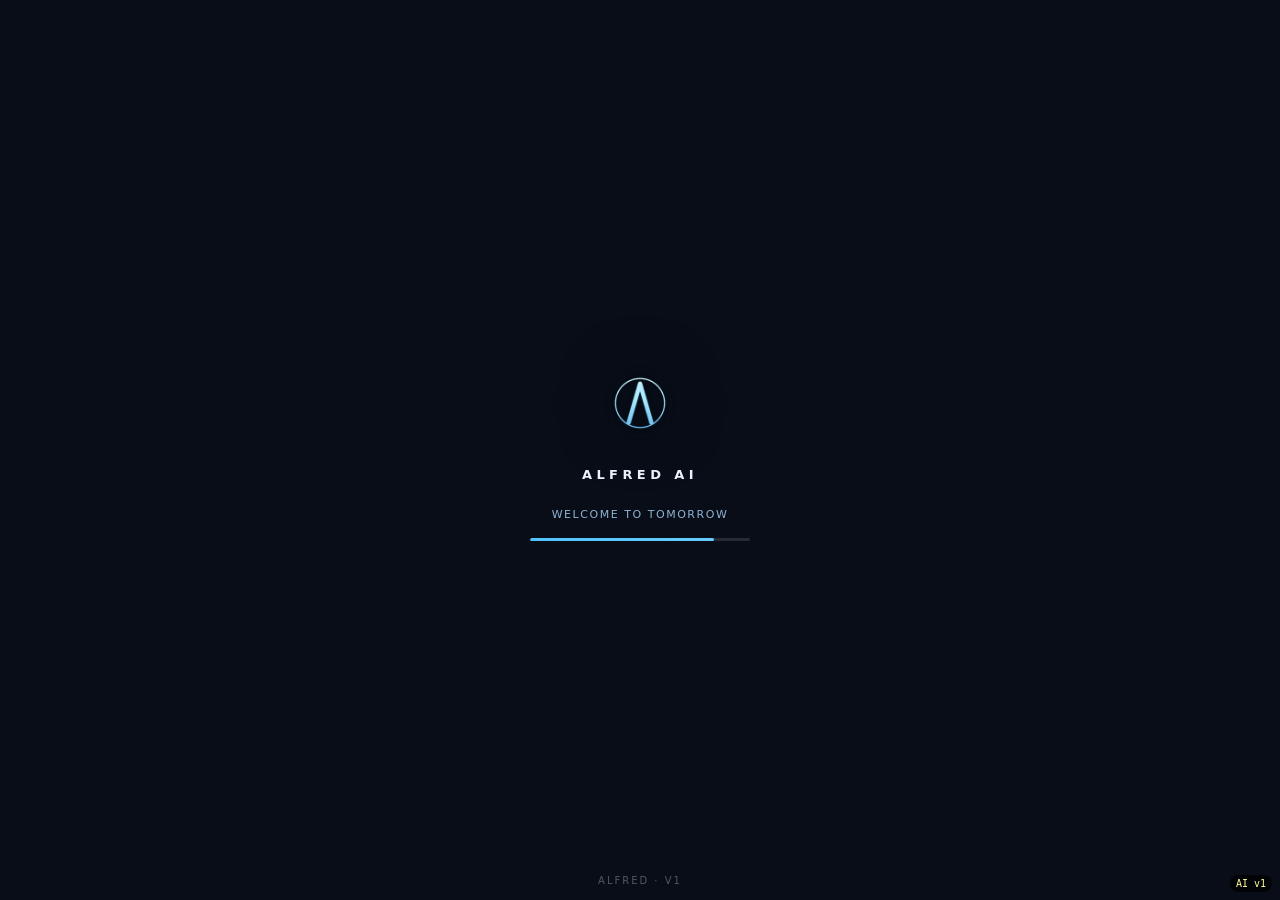
==== commit 25ea77af: "feat(v401): local heuristic router + files + search + feedback Backend: - router_local.py: regex cla" ====
--- a/index.html
+++ b/index.html
@@ -10,7 +10,7 @@
   <link rel="stylesheet" href="css/style.css?v=364a"/>
   <link rel="stylesheet" href="css/v370-ui.css?v=370p"/>
   <link rel="stylesheet" href="css/v380-chat.css?v=380c"/>
-  <link rel="stylesheet" href="css/v390-think.css?v=391f"/>
+  <link rel="stylesheet" href="css/v390-think.css?v=392c"/>
   <link rel="manifest" href="manifest.json?v=355">
   <meta name="theme-color" content="#0a1220">
   <meta name="description" content="Alfred AI — Your Mind, Amplified. A multi-model AI assistant with memory, skills, and streaming.">
@@ -259,7 +259,7 @@
 <script src="js/app.js?v=391"></script>
 <script src="js/v380-chat.js?v=380c"></script>
 <script src="js/v380-actions.js?v=380"></script>
-<script src="js/v392-think.js?v=392b"></script>
+<script src="js/v392-think.js?v=392c"></script>
 <script src="js/v370-patches.js?v=370L"></script>
 <script>if ("serviceWorker" in navigator) { addEventListener("load", function () { navigator.serviceWorker.register("/sw.js").catch(function(){}); }); }</script>
 
--- a/css/v390-think.css
+++ b/css/v390-think.css
@@ -94,3 +94,15 @@
 .msg.ai .bubble.v392-hidden {
   display: none !important;
 }
+
+/* v392c: stop the pulse animation once the card is complete */
+.v390-card.v390-complete .v390-icon {
+  animation: none !important;
+  background: #4d8ac4 !important;
+  box-shadow: none !important;
+  opacity: .55;
+}
+.v390-card.v390-complete .v390-chev { opacity: .5; }
+.v390-card.v390-complete .v390-title { color: #a8bedb; font-weight: 500; }
+.v390-card.v390-complete .v390-head { cursor: pointer; }
+.v390-card.v390-complete:hover { border-color: rgba(120,180,255,.35); }
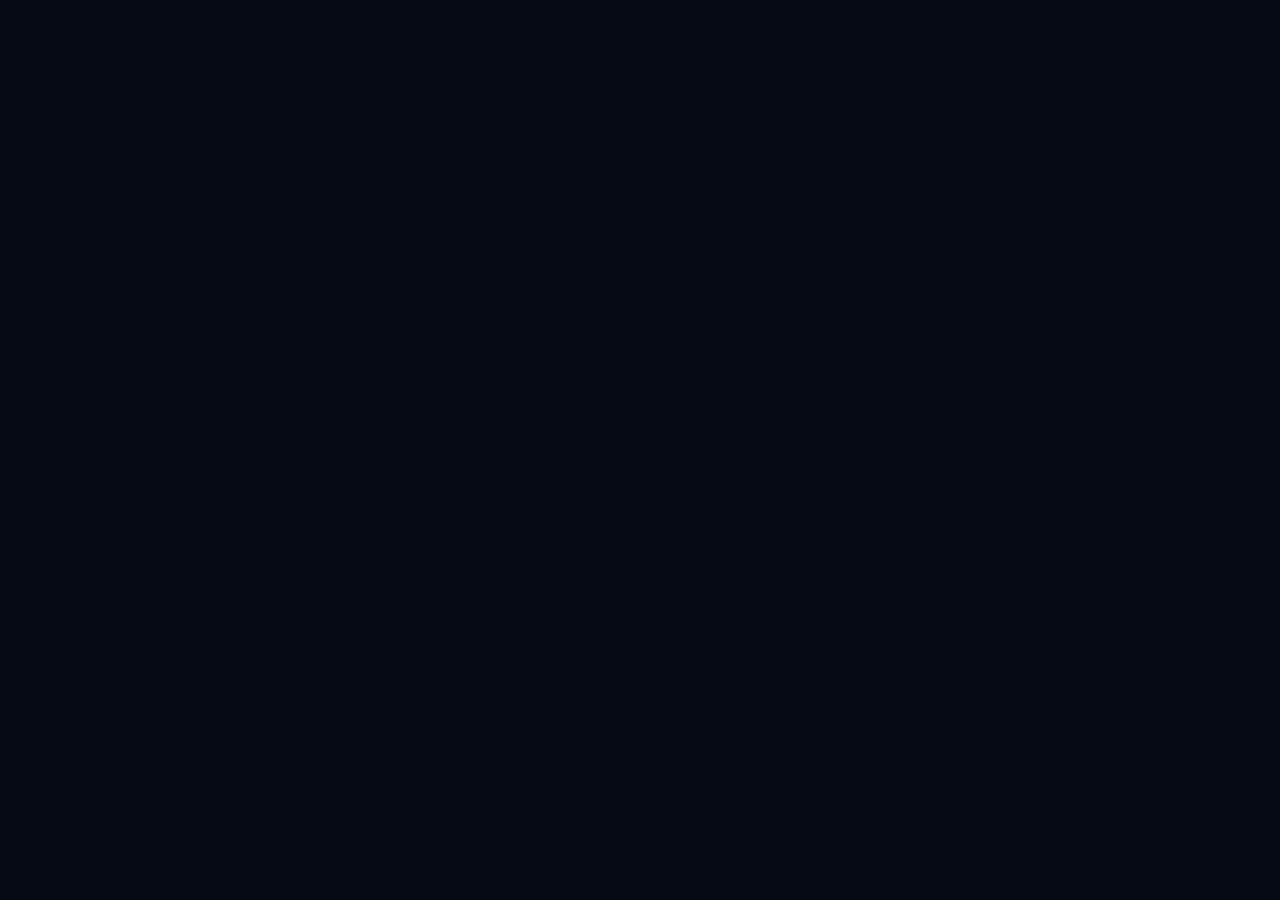
==== commit 87e83959: "Fix password reveal: v197 was force-resetting field type every 400ms" ====
--- a/index.html
+++ b/index.html
@@ -23,6 +23,7 @@
   <meta name="twitter:description" content="Your Mind, Amplified.">
   <link rel="icon" type="image/png" href="/assets/favicon-32.png?v=1">
 <link rel="apple-touch-icon" href="/icons/alfred-mark-1790692049-192.png">
+<style>.pw{padding-right:16px!important;}</style>
 </head>
 <body>
 
@@ -53,9 +54,9 @@
       <span class="brand-txt"><b>ALFRED AI</b><i>Your Mind, Amplified.</i></span>
     </div>
     <div class="head"><h2><span class="glowdot"></span>Welcome Back</h2><p>Sign in to continue your journey</p></div>
-    <form id="login-form" novalidate>
+    <form id="login-form" novalidate autocomplete="off">
       <label class="fld"><span class="lbl">Email address</span><input type="email" placeholder="you@example.com" autocomplete="email"/></label>
-      <div class="fld"><span class="lbl">Password</span><span class="inp-wrap"><input type="password" class="pw" placeholder="Enter your password" autocomplete="current-password"/><button type="button" class="eye" aria-label="Show password"></button></span></div>
+      <div class="fld"><span class="lbl">Password</span><span class="inp-wrap"><input type="text" class="pw" placeholder="Enter your password" autocomplete="current-password" style="-webkit-text-security:disc;text-security:disc;" data-pw="1"/></span></div>
       <div class="row"><label class="chk"><input type="checkbox"/><span class="box"></span>Remember me</label><a href="mailto:support@alfredai.com?subject=Password%20reset" class="lnk">Forgot password?</a></div>
       <button class="btn-main" type="submit"><span>Sign In</span><span class="chev">&#10095;</span></button>
     </form>
@@ -81,7 +82,7 @@
     <form id="register-form" novalidate>
       <label class="fld"><span class="lbl">Full Name</span><input type="text" id="reg-name" placeholder="Your name" autocomplete="name"/></label>
       <label class="fld"><span class="lbl">Email address</span><input type="email" id="reg-email" placeholder="you@example.com" autocomplete="email"/></label>
-      <div class="fld"><span class="lbl">Password</span><span class="inp-wrap"><input type="password" class="pw" placeholder="Create a strong password" autocomplete="new-password"/><button type="button" class="eye" aria-label="Show password"></button></span></div>
+      <div class="fld"><span class="lbl">Password</span><span class="inp-wrap"><input type="text" class="pw" placeholder="Create a strong password" autocomplete="new-password" style="-webkit-text-security:disc;text-security:disc;" data-pw="1"/></span></div>
       <label class="chk terms"><input type="checkbox"/><span class="box"></span><span class="t">I agree to the <a href="/terms.html" target="_blank" rel="noopener noreferrer" class="lnk">Terms of Service</a> &amp; <a href="/privacy.html" target="_blank" rel="noopener noreferrer" class="lnk">Privacy Policy</a></span></label>
       <button class="btn-main" type="submit"><span>Create Account</span><span class="chev">&#10095;</span></button>
     </form>
@@ -256,12 +257,13 @@
 
 
 <script>window.__ALFRED_API={srv:"",brain:(location.protocol==="https:"?"/brain":location.protocol+"//"+location.hostname+":8082")};</script>
+<script src="js/v441-login.js?v=441"></script>
 <script src="js/app.js?v=391"></script>
 <script src="js/v380-chat.js?v=380c"></script>
 <script src="js/v380-actions.js?v=380"></script>
 <script src="js/v392-think.js?v=392c"></script>
-<script src="js/v370-patches.js?v=370L"></script>
 <script>if ("serviceWorker" in navigator) { addEventListener("load", function () { navigator.serviceWorker.register("/sw.js").catch(function(){}); }); }</script>
 
+<script src="js/pw-reveal.js"></script>
 </body>
 </html>
--- a/css/style.css
+++ b/css/style.css
@@ -3771,3 +3771,27 @@
   *,*::before,*::after{animation-duration:.01ms !important;animation-iteration-count:1 !important;
     transition-duration:.01ms !important;scroll-behavior:auto !important;}
 }
+
+/* v430: password reveal div matches input exactly */
+.pw-visible-div {
+  display: block;
+  position: relative;
+  z-index: 1;
+  min-height: 48px;
+  cursor: text;
+}
+.pw-visible-div:empty::before {
+  content: attr(data-placeholder);
+  color: rgba(232,242,255,.45);
+}
+
+/* v433: reveal overlay */
+.pw-visible-div {
+  z-index: 2;
+  user-select: text;
+  -webkit-user-select: text;
+}
+.pw-visible-div:empty::before {
+  content: 'Enter your password';
+  color: rgba(232,242,255,.35);
+}
--- a/css/v370-ui.css
+++ b/css/v370-ui.css
@@ -1,6 +1,6 @@
-/* v370o-ui: eye toggle + pay modal. NO view display rules (app.js owns that). */
+/* v370-ui (fixed): eye toggle + view switching WITHOUT absolute positioning */
 
-/* eye button */
+/* password eye */
 .eye {
   position: absolute; right: 12px; top: 50%; transform: translateY(-50%);
   width: 32px; height: 32px; border: 0; background-color: transparent;
@@ -14,28 +14,16 @@
   opacity: 1;
   background-image: url("data:image/svg+xml;utf8,<svg xmlns='http://www.w3.org/2000/svg' viewBox='0 0 24 24' fill='none' stroke='%237fc4ff' stroke-width='1.8' stroke-linecap='round' stroke-linejoin='round'><path d='M17.94 17.94A10.07 10.07 0 0 1 12 20c-7 0-11-8-11-8a18.45 18.45 0 0 1 5.06-5.94M9.9 4.24A9.12 9.12 0 0 1 12 4c7 0 11 8 11 8a18.5 18.5 0 0 1-2.16 3.19m-6.72-1.07a3 3 0 1 1-4.24-4.24M1 1l22 22'/></svg>");
 }
-
-/* reveal — required Chrome override */
 input.pw-revealed {
   -webkit-text-security: none !important;
   text-security: none !important;
-  font-family: inherit !important;
-  letter-spacing: normal !important;
 }
 
-/* plans back button */
-.pay-back {
-  display: inline-flex; align-items: center; gap: 6px;
-  background: rgba(30,60,120,.35);
-  border: 1px solid rgba(120,180,255,.35);
-  color: #cfe4ff; font: 600 13px/1 system-ui, sans-serif;
-  padding: 8px 14px; border-radius: 10px; cursor: pointer;
-  margin-bottom: 18px;
+/* CRITICAL: use DISPLAY toggle, never absolute positioning */
+.views { position: relative; flex: 1; min-height: 0; display: flex; }
+.view { display: none; flex: 1; min-height: 0; flex-direction: column; }
+.view.show { display: flex; }
+
+@media (prefers-reduced-motion: reduce) {
+  .view { transition: none !important; transform: none !important; }
 }
-.pay-back:hover { background: rgba(40,90,170,.5); border-color: rgba(160,220,255,.6); }
-
-/* v370o: view transitions — opacity only, app.js controls display */
-.views { position: relative; }
-.view { opacity: 0; visibility: hidden; transition: opacity .16s ease, visibility 0s linear .16s; }
-.view.show { opacity: 1; visibility: visible; transition: opacity .16s ease, visibility 0s; }
-@media (prefers-reduced-motion: reduce) { .view { transition: none; } }
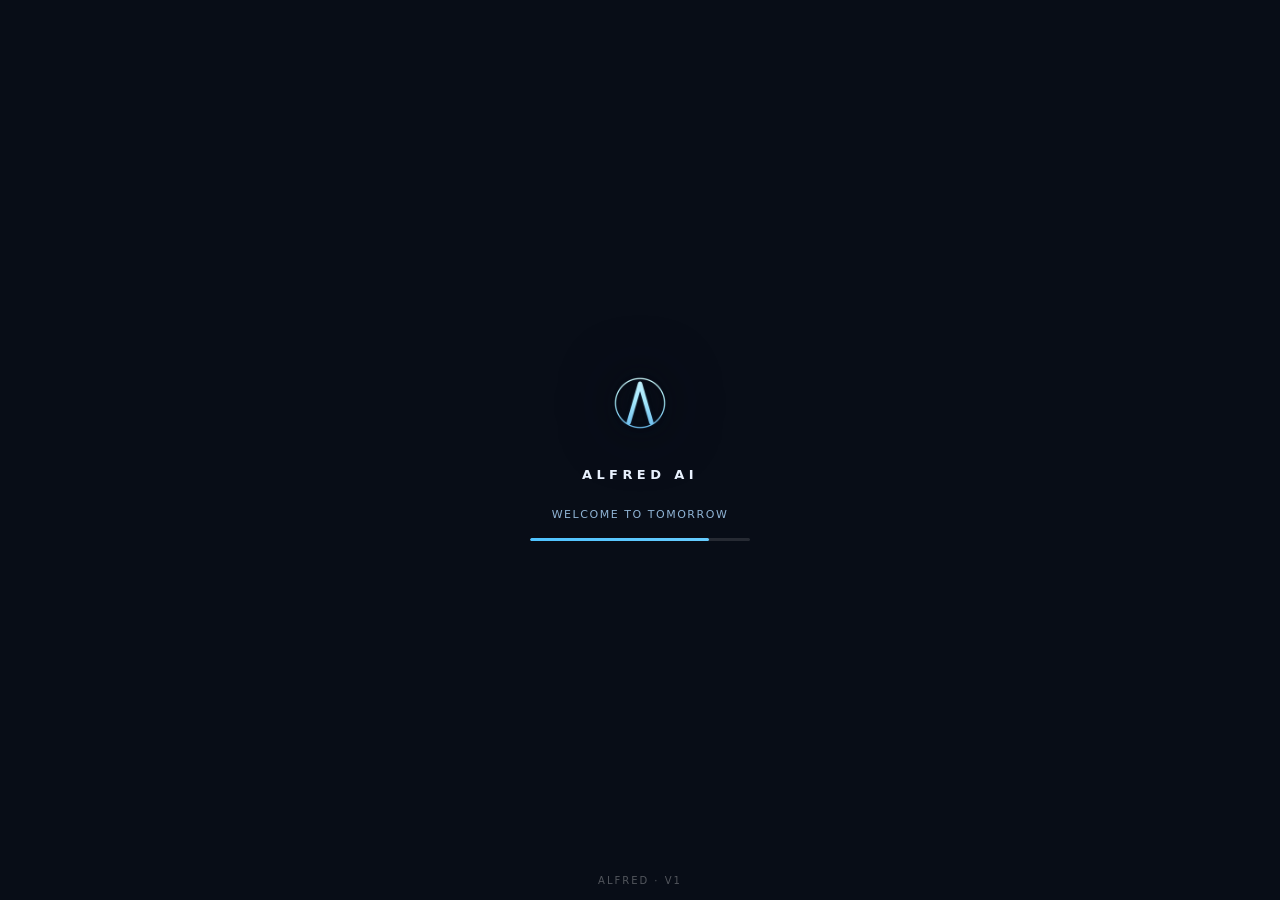
==== commit 34c8858e: "Fix reload losing the current view: repair collapsed .views, mirror visible view to URL, stop four c" ====
--- a/index.html
+++ b/index.html
@@ -57,7 +57,7 @@
     <form id="login-form" novalidate autocomplete="off">
       <label class="fld"><span class="lbl">Email address</span><input type="email" placeholder="you@example.com" autocomplete="email"/></label>
       <div class="fld"><span class="lbl">Password</span><span class="inp-wrap"><input type="text" class="pw" placeholder="Enter your password" autocomplete="current-password" style="-webkit-text-security:disc;text-security:disc;" data-pw="1"/></span></div>
-      <div class="row"><label class="chk"><input type="checkbox"/><span class="box"></span>Remember me</label><a href="mailto:support@alfredai.com?subject=Password%20reset" class="lnk">Forgot password?</a></div>
+      <div class="row"><label class="chk"><input type="checkbox" id="ga-rem"/><span class="box"></span>Remember me</label><a href="mailto:support@alfredai.com?subject=Password%20reset" class="lnk">Forgot password?</a></div>
       <button class="btn-main" type="submit"><span>Sign In</span><span class="chev">&#10095;</span></button>
     </form>
     <p id="v248-disc" style="text-align:center;font:11px system-ui;color:rgba(232,242,255,.45);margin:6px 0 0">Alfred can make mistakes. Verify important info.</p><div class="divider"><i></i><span>Or continue with</span><i></i></div>
@@ -265,5 +265,6 @@
 <script>if ("serviceWorker" in navigator) { addEventListener("load", function () { navigator.serviceWorker.register("/sw.js").catch(function(){}); }); }</script>
 
 <script src="js/pw-reveal.js"></script>
+<script src="js/view-guard.js"></script>
 </body>
 </html>
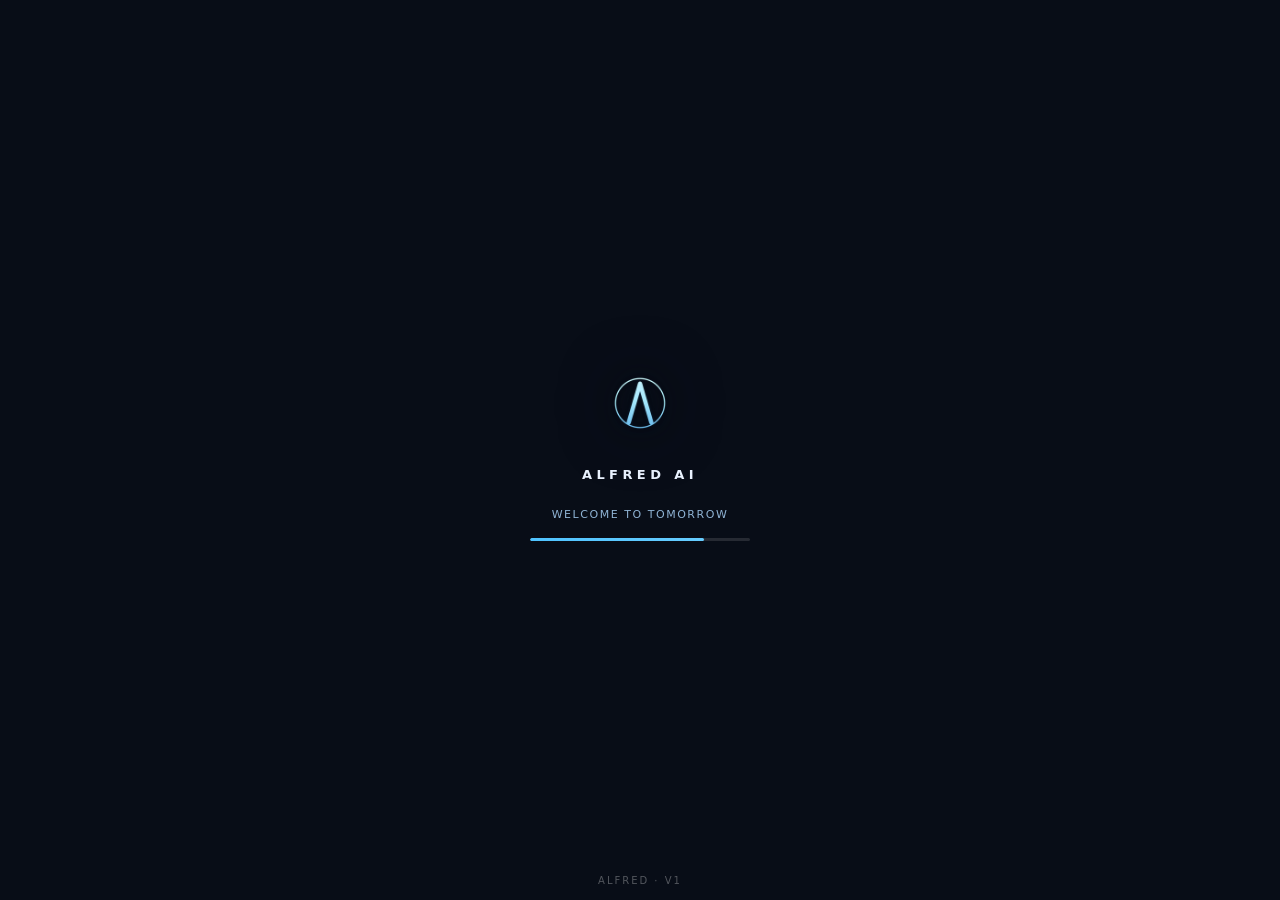
==== commit 54d65cd8: "Plans overlay: fixed top bar with back button, full-viewport takeover, neutralise duplicate Settings" ====
--- a/index.html
+++ b/index.html
@@ -24,7 +24,10 @@
   <link rel="icon" type="image/png" href="/assets/favicon-32.png?v=1">
 <link rel="apple-touch-icon" href="/icons/alfred-mark-1790692049-192.png">
 <style>.pw{padding-right:16px!important;}</style>
-</head>
+<style>.form-err{display:none;margin:0 0 12px;padding:9px 12px;border-radius:10px;
+background:rgba(255,86,110,.12);border:1px solid rgba(255,86,110,.38);
+color:#ff9db0;font-size:12.5px;line-height:1.45;text-align:left}
+.form-err.show{display:block}</style></head>
 <body>
 
 <!-- ============ 1. LOADING ============ -->
@@ -58,7 +61,7 @@
       <label class="fld"><span class="lbl">Email address</span><input type="email" placeholder="you@example.com" autocomplete="email"/></label>
       <div class="fld"><span class="lbl">Password</span><span class="inp-wrap"><input type="text" class="pw" placeholder="Enter your password" autocomplete="current-password" style="-webkit-text-security:disc;text-security:disc;" data-pw="1"/></span></div>
       <div class="row"><label class="chk"><input type="checkbox" id="ga-rem"/><span class="box"></span>Remember me</label><a href="mailto:support@alfredai.com?subject=Password%20reset" class="lnk">Forgot password?</a></div>
-      <button class="btn-main" type="submit"><span>Sign In</span><span class="chev">&#10095;</span></button>
+<p id="err" class="form-err" role="alert" aria-live="polite"></p>      <button class="btn-main" type="submit"><span>Sign In</span><span class="chev">&#10095;</span></button>
     </form>
     <p id="v248-disc" style="text-align:center;font:11px system-ui;color:rgba(232,242,255,.45);margin:6px 0 0">Alfred can make mistakes. Verify important info.</p><div class="divider"><i></i><span>Or continue with</span><i></i></div>
     <div class="socials">
@@ -84,7 +87,7 @@
       <label class="fld"><span class="lbl">Email address</span><input type="email" id="reg-email" placeholder="you@example.com" autocomplete="email"/></label>
       <div class="fld"><span class="lbl">Password</span><span class="inp-wrap"><input type="text" class="pw" placeholder="Create a strong password" autocomplete="new-password" style="-webkit-text-security:disc;text-security:disc;" data-pw="1"/></span></div>
       <label class="chk terms"><input type="checkbox"/><span class="box"></span><span class="t">I agree to the <a href="/terms.html" target="_blank" rel="noopener noreferrer" class="lnk">Terms of Service</a> &amp; <a href="/privacy.html" target="_blank" rel="noopener noreferrer" class="lnk">Privacy Policy</a></span></label>
-      <button class="btn-main" type="submit"><span>Create Account</span><span class="chev">&#10095;</span></button>
+<p id="err" class="form-err" role="alert" aria-live="polite"></p>      <button class="btn-main" type="submit"><span>Create Account</span><span class="chev">&#10095;</span></button>
     </form>
     <div class="divider"><i></i><span>Or sign up with</span><i></i></div>
     <div class="socials">
@@ -266,5 +269,6 @@
 
 <script src="js/pw-reveal.js"></script>
 <script src="js/view-guard.js"></script>
+<script src="js/plans-nav.js"></script>
 </body>
 </html>
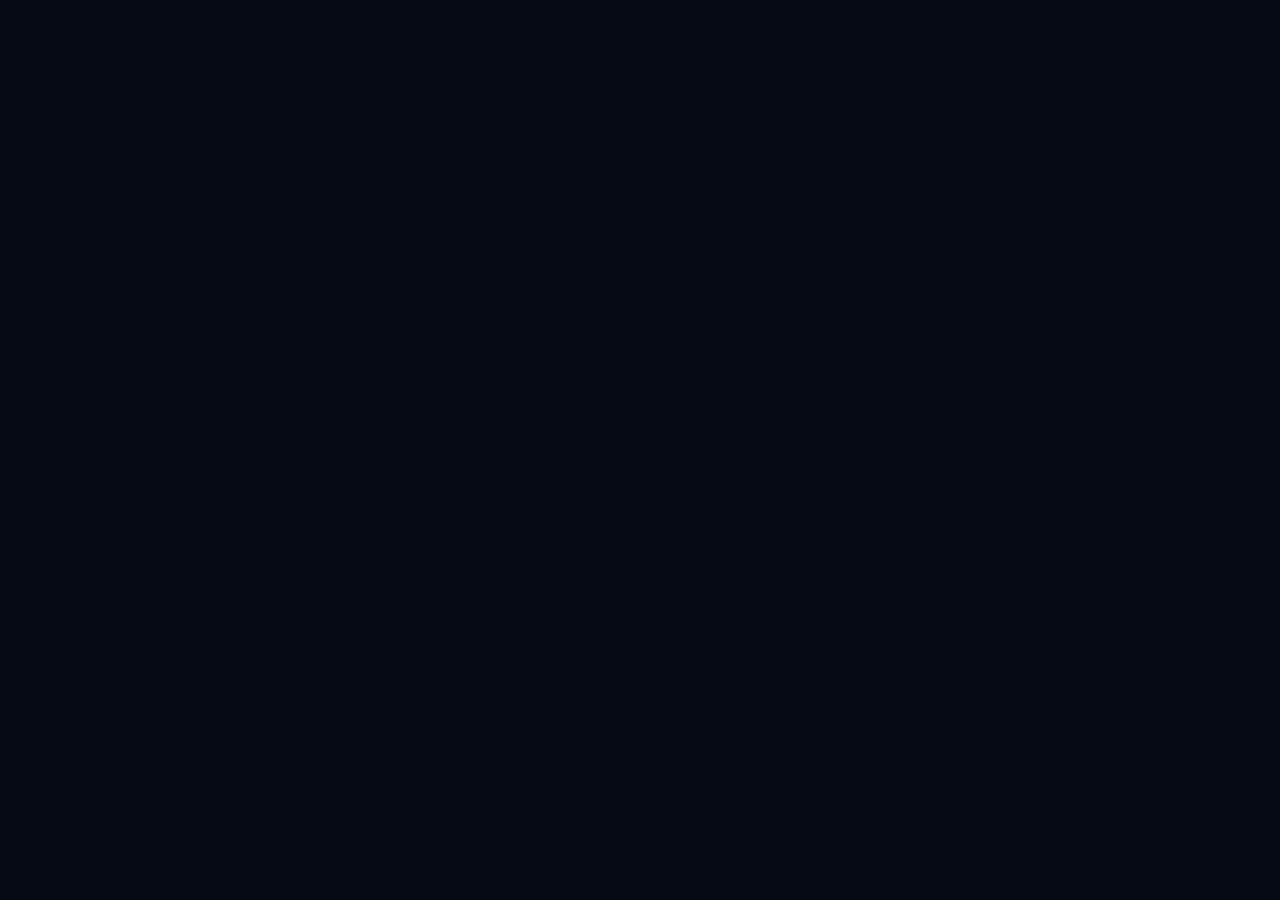
==== commit 3fcd51e2: "Redact secrets from every admin response; fix portal sticky overlap, clipped actions, duplicate erro" ====
--- a/index.html
+++ b/index.html
@@ -270,5 +270,7 @@
 <script src="js/pw-reveal.js"></script>
 <script src="js/view-guard.js"></script>
 <script src="js/plans-nav.js"></script>
+<script src="js/admin-nav.js"></script>
+<script src="js/tier-sync.js"></script>
 </body>
 </html>
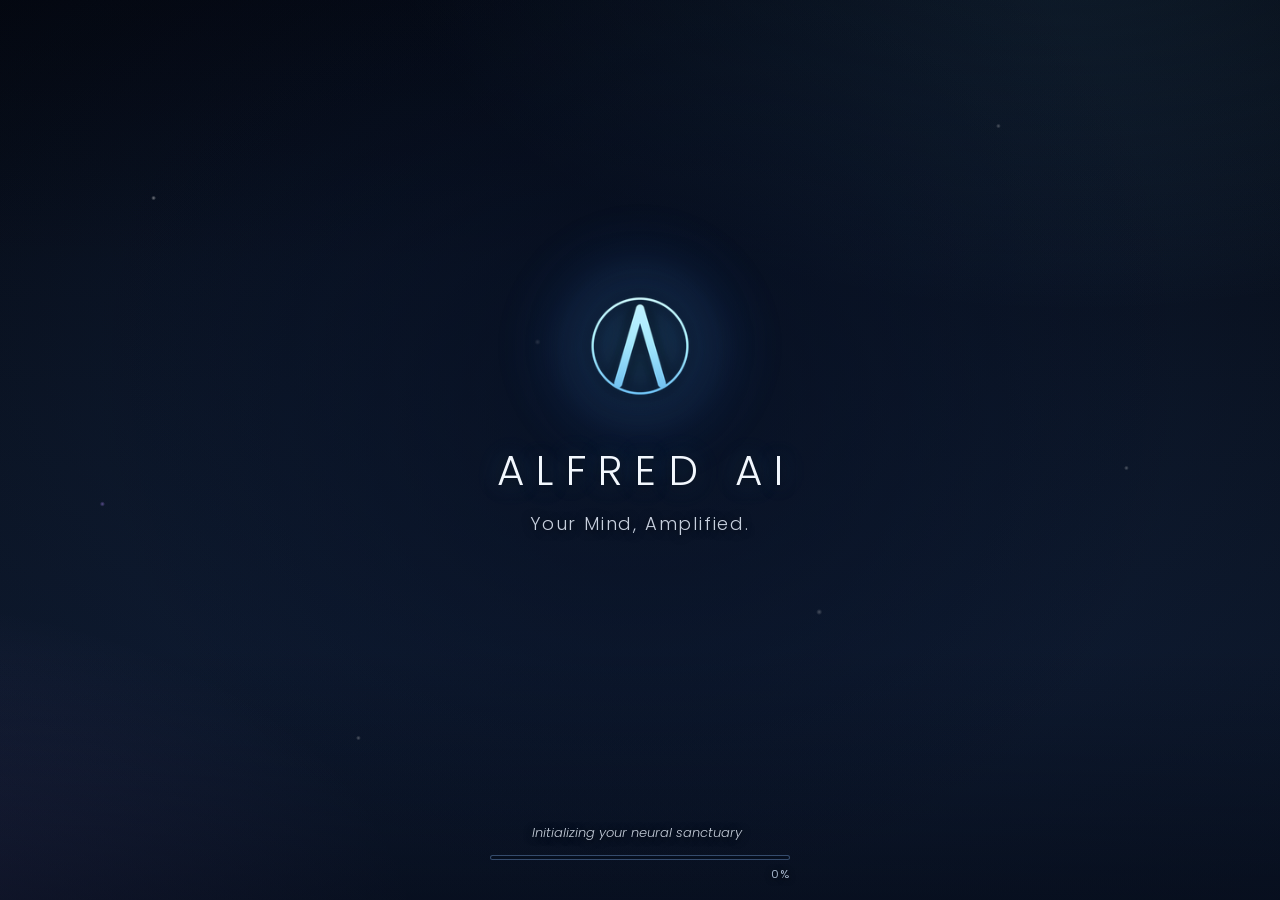
==== commit 07a9e30b: "Portal-only admin: guard both legacy in-app panels, single Admin row opens /admin.html, responsive p" ====
--- a/index.html
+++ b/index.html
@@ -272,5 +272,7 @@
 <script src="js/plans-nav.js"></script>
 <script src="js/admin-nav.js"></script>
 <script src="js/tier-sync.js"></script>
+<script>window.__ADMIN_PORTAL_ONLY__=true;</script>
+<script src="js/admin-link.js"></script>
 </body>
 </html>
